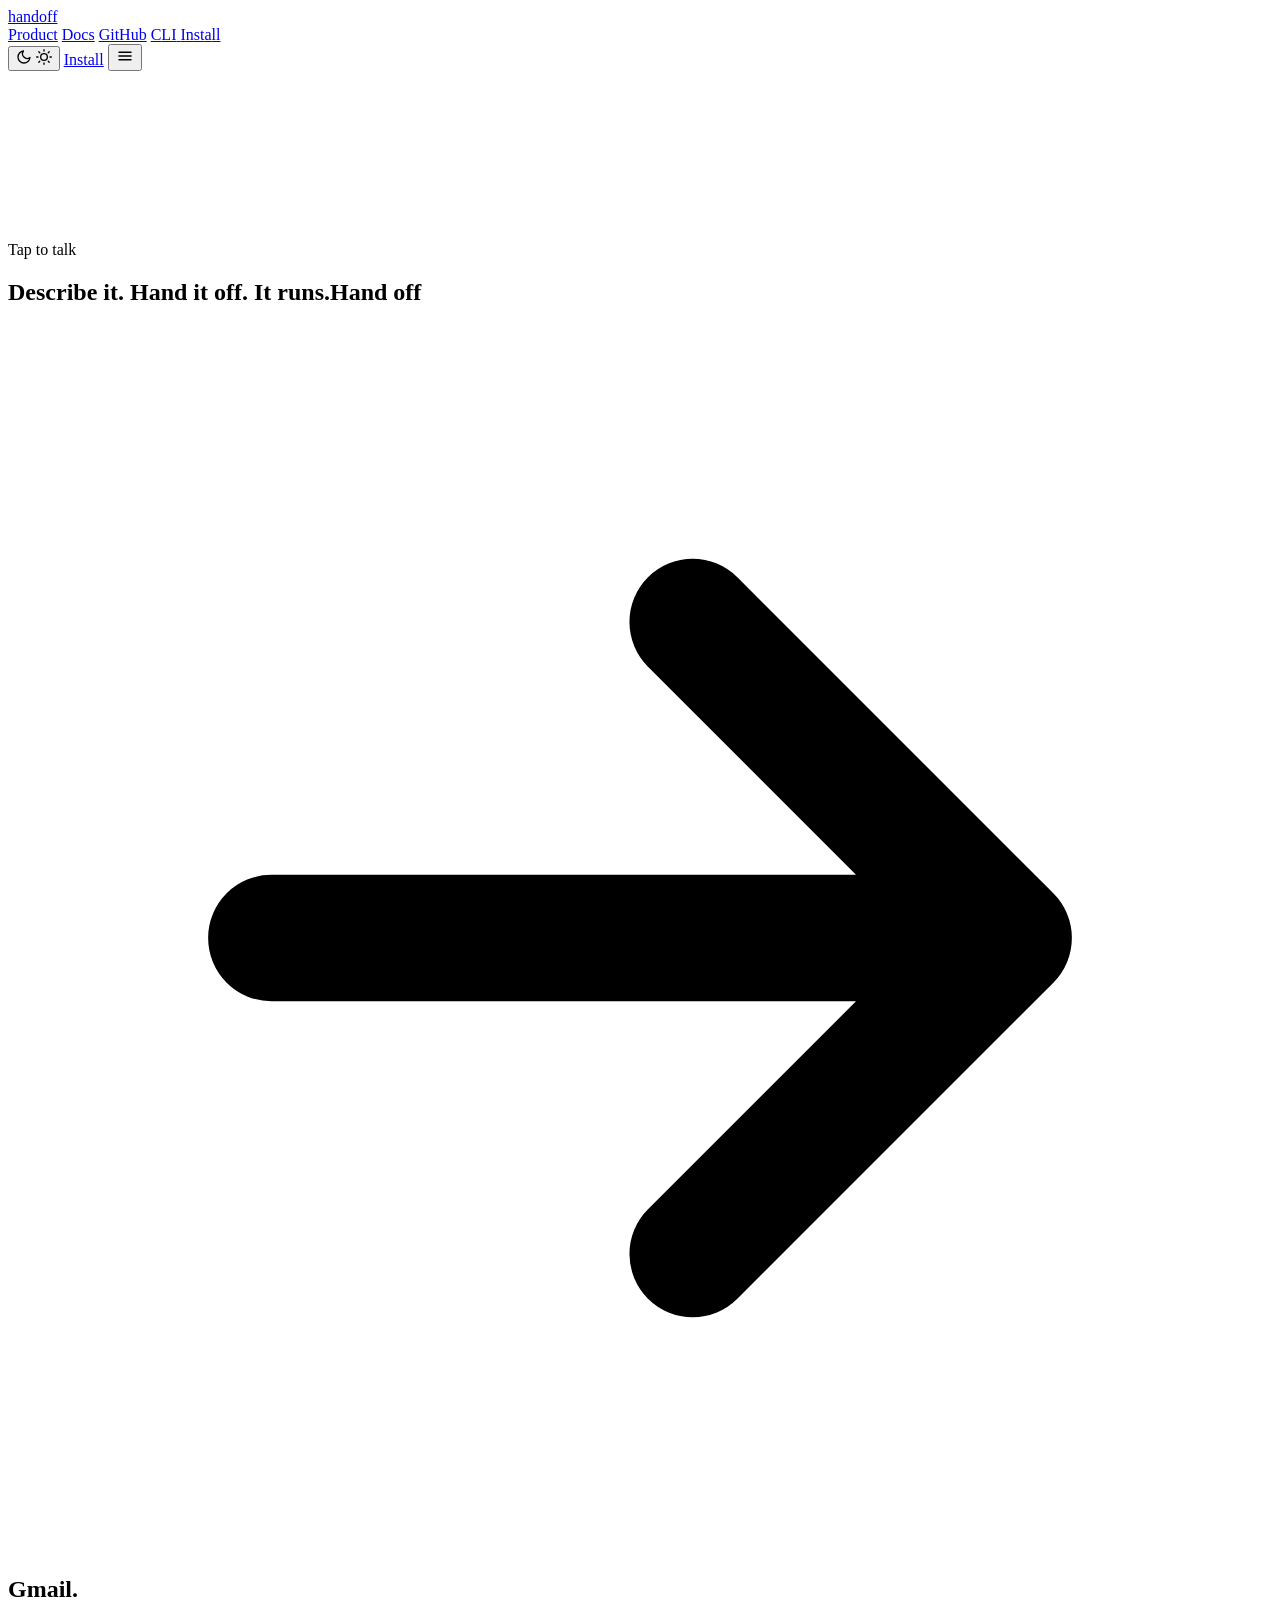
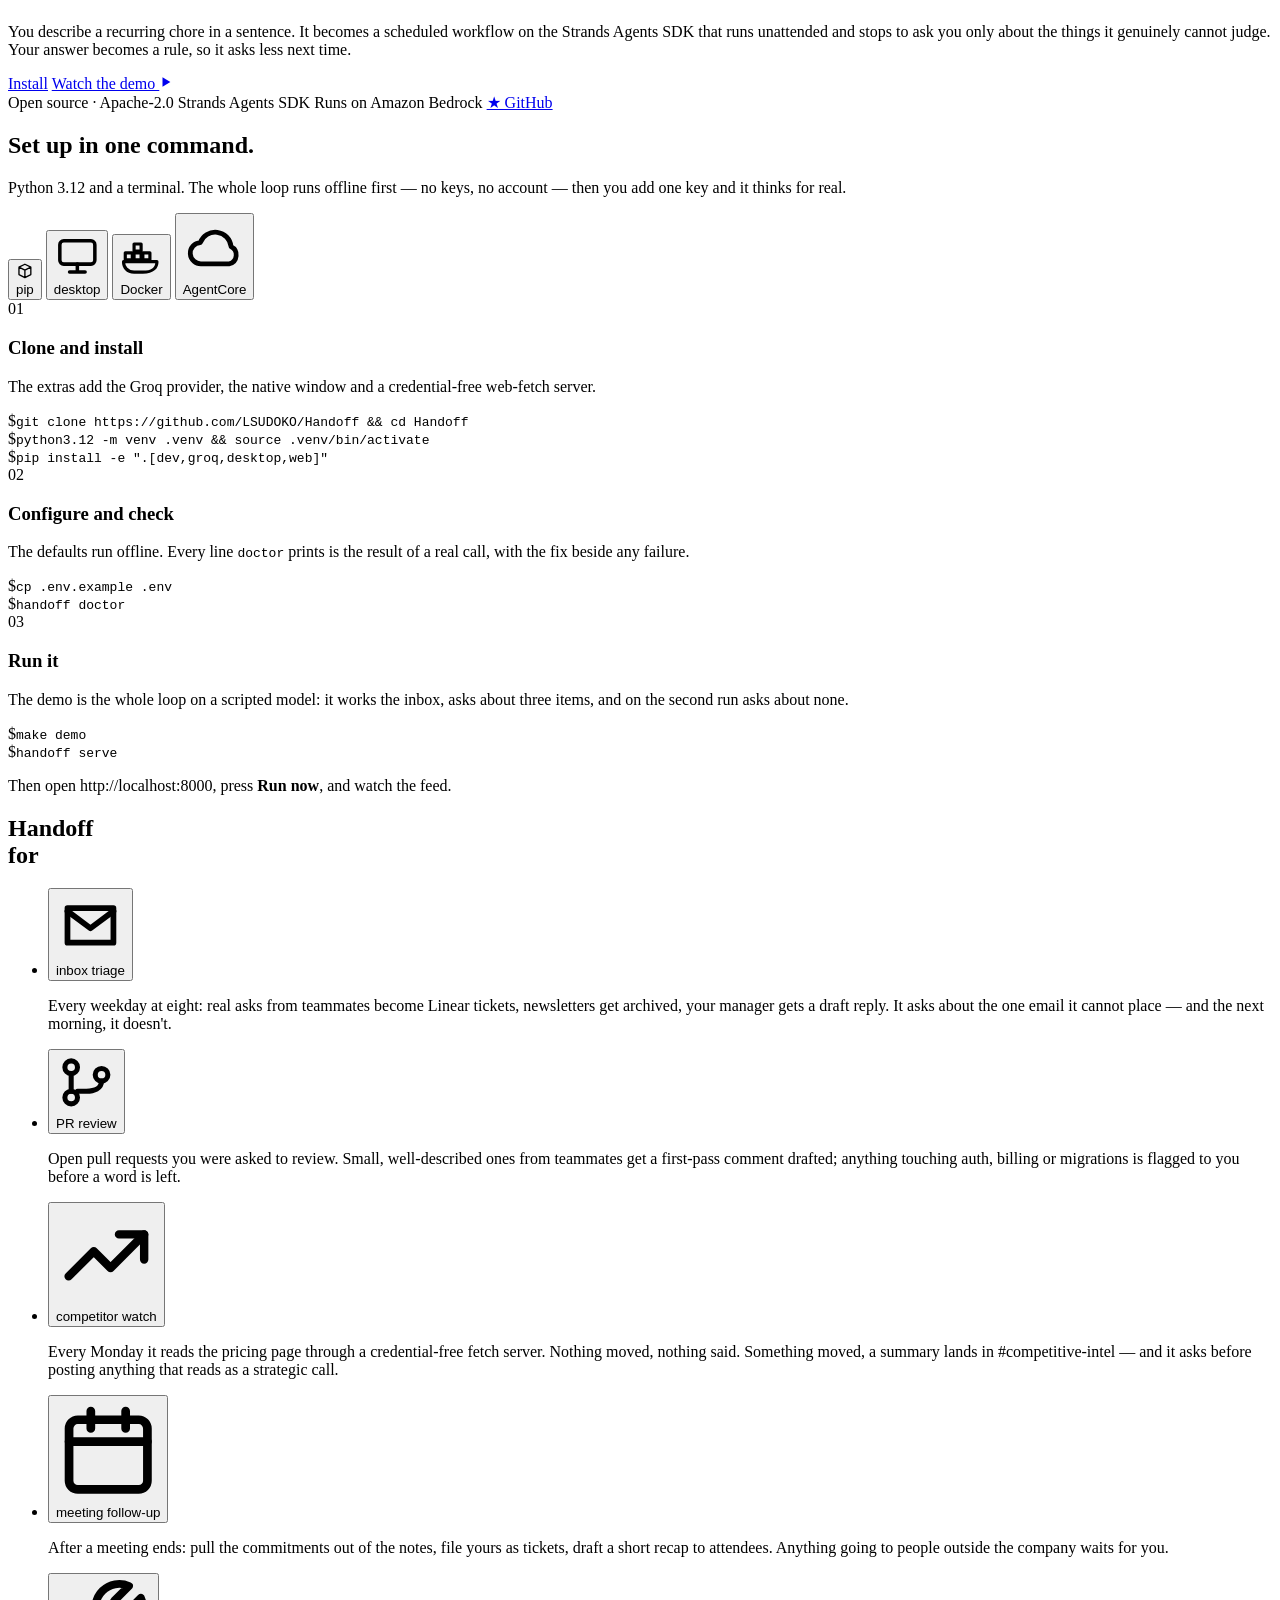
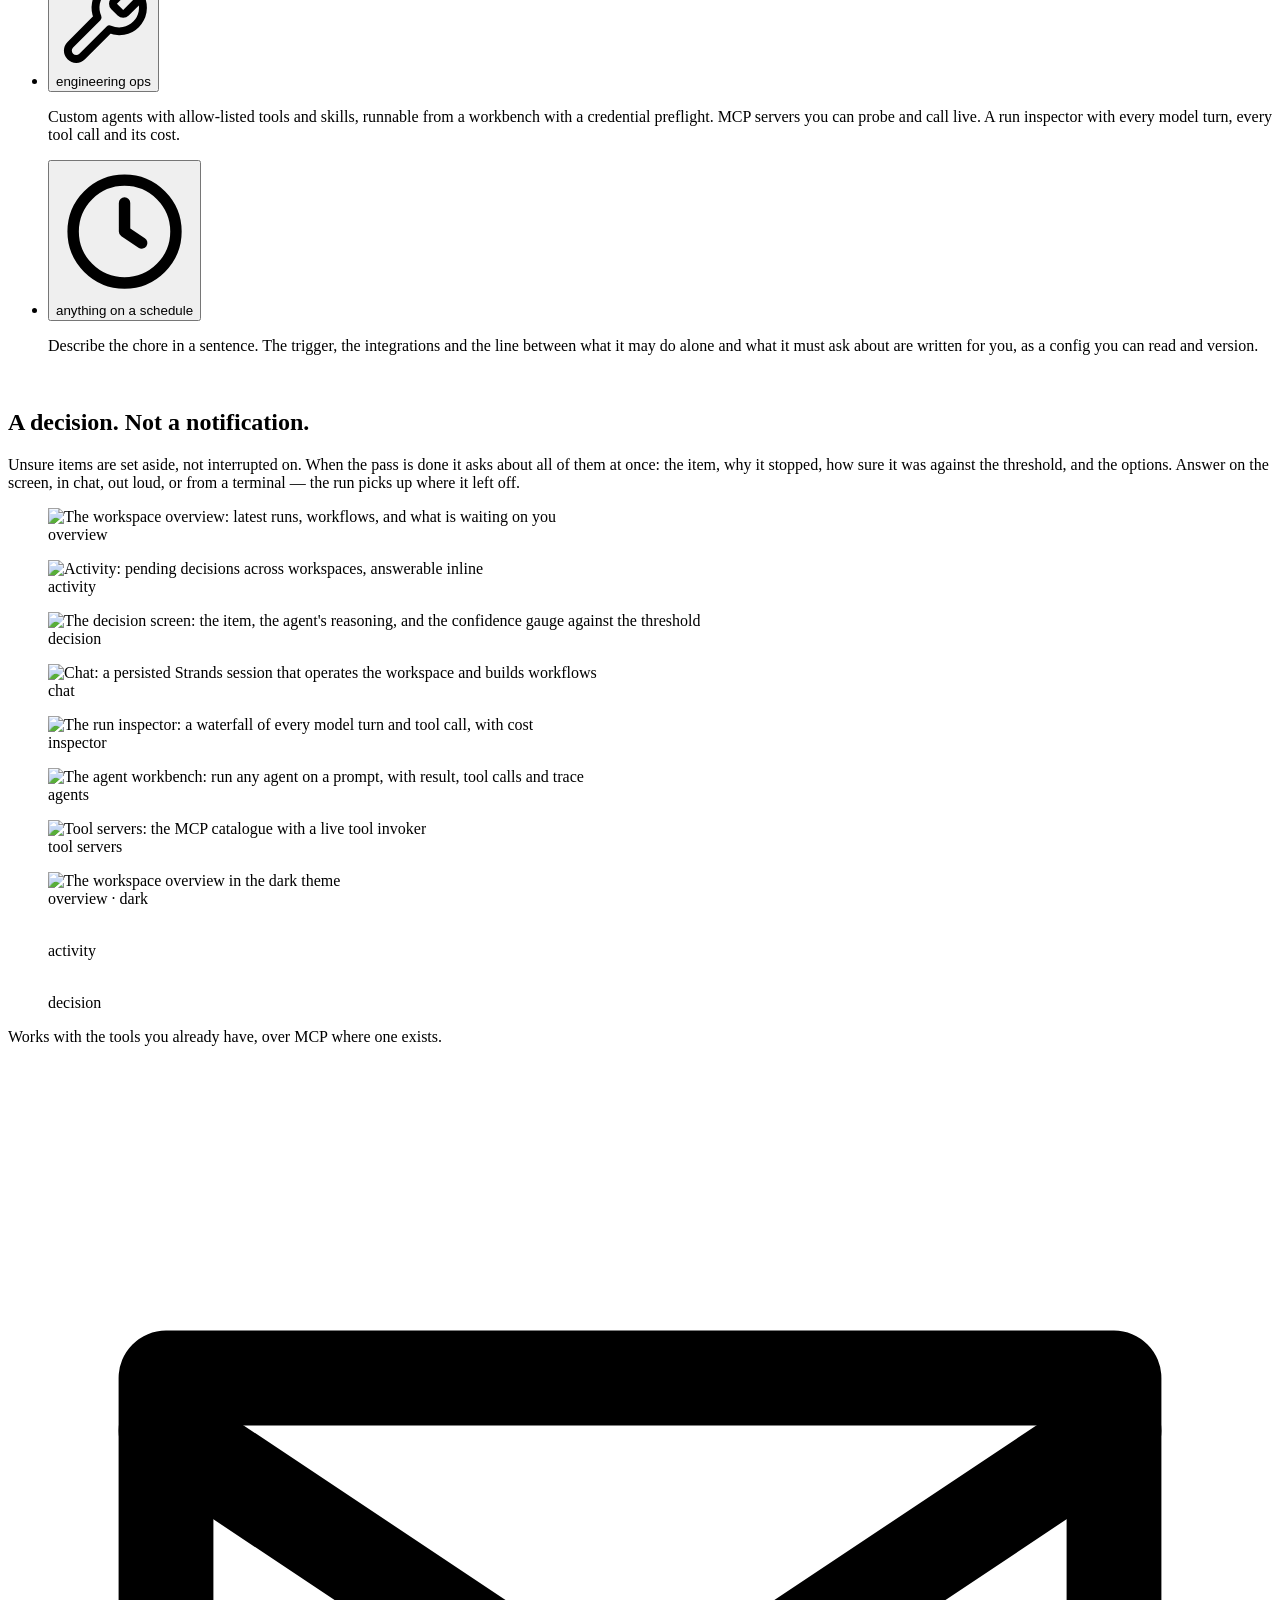
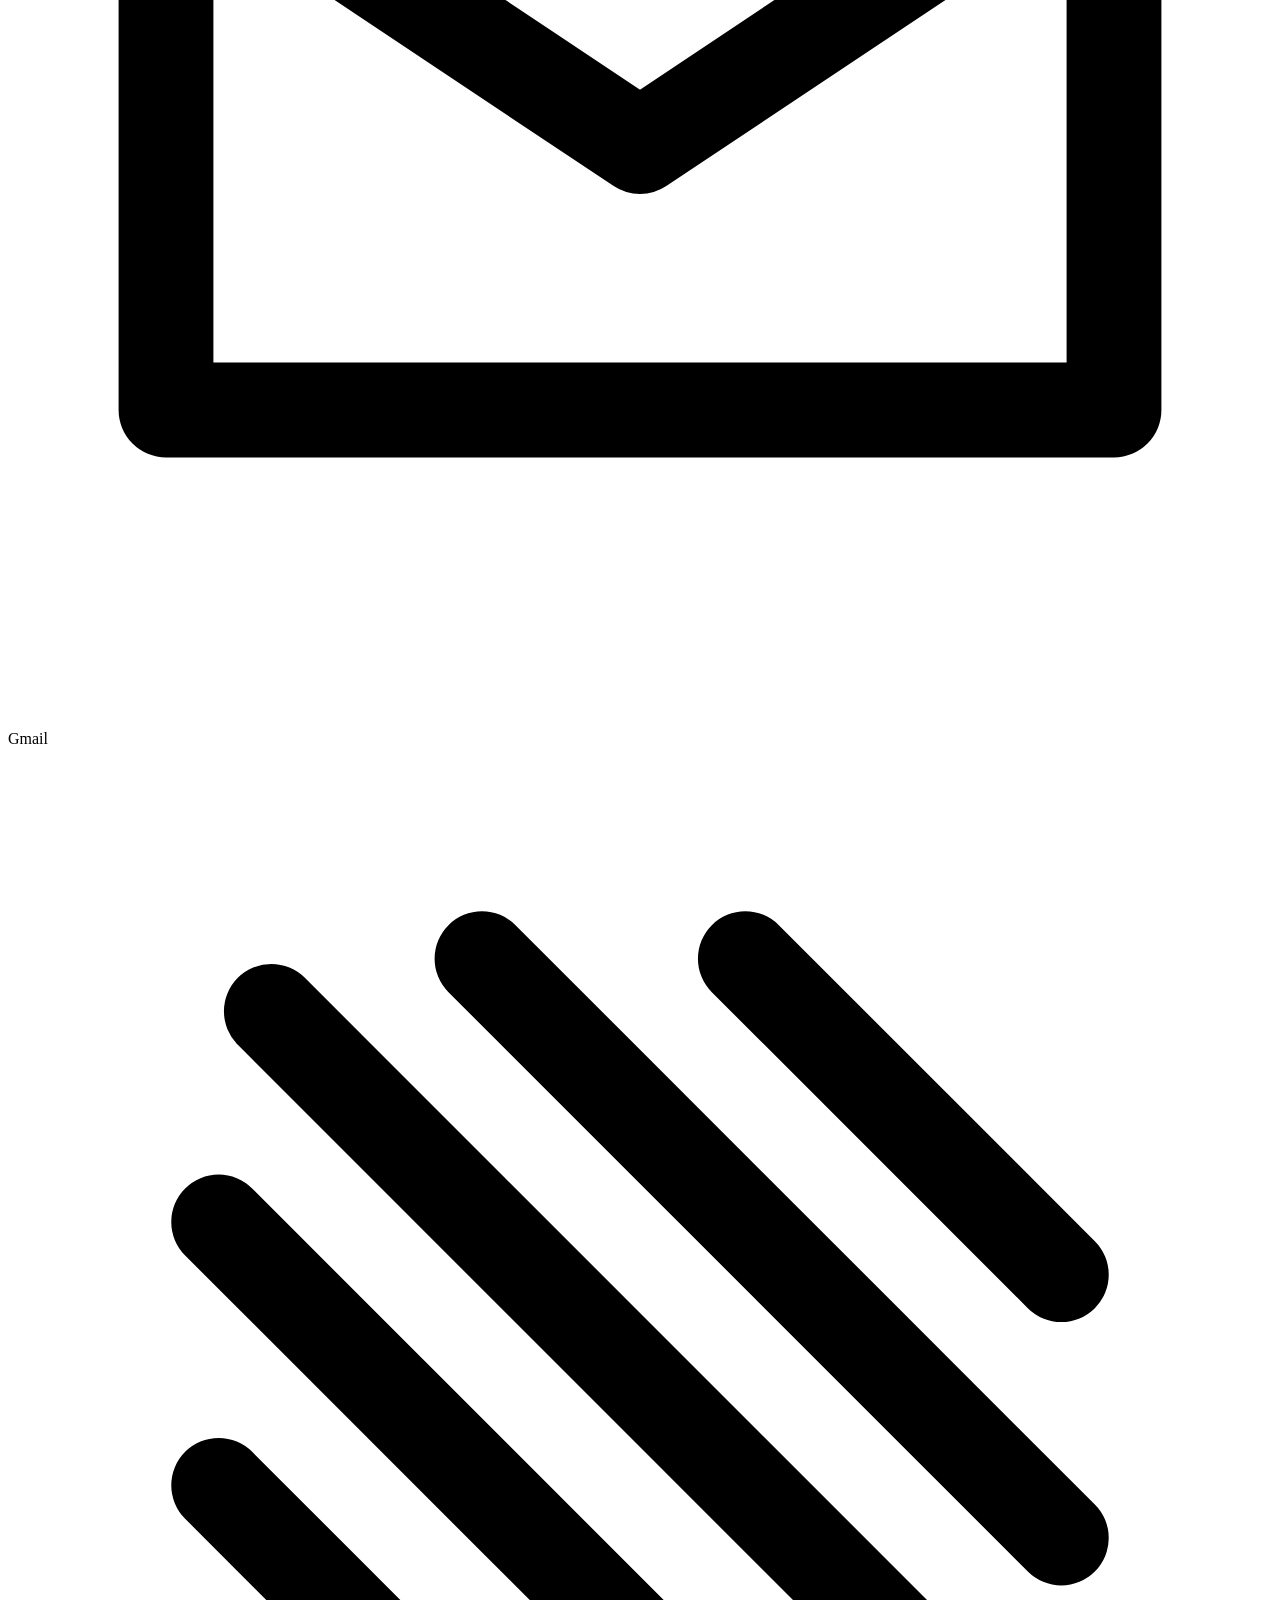
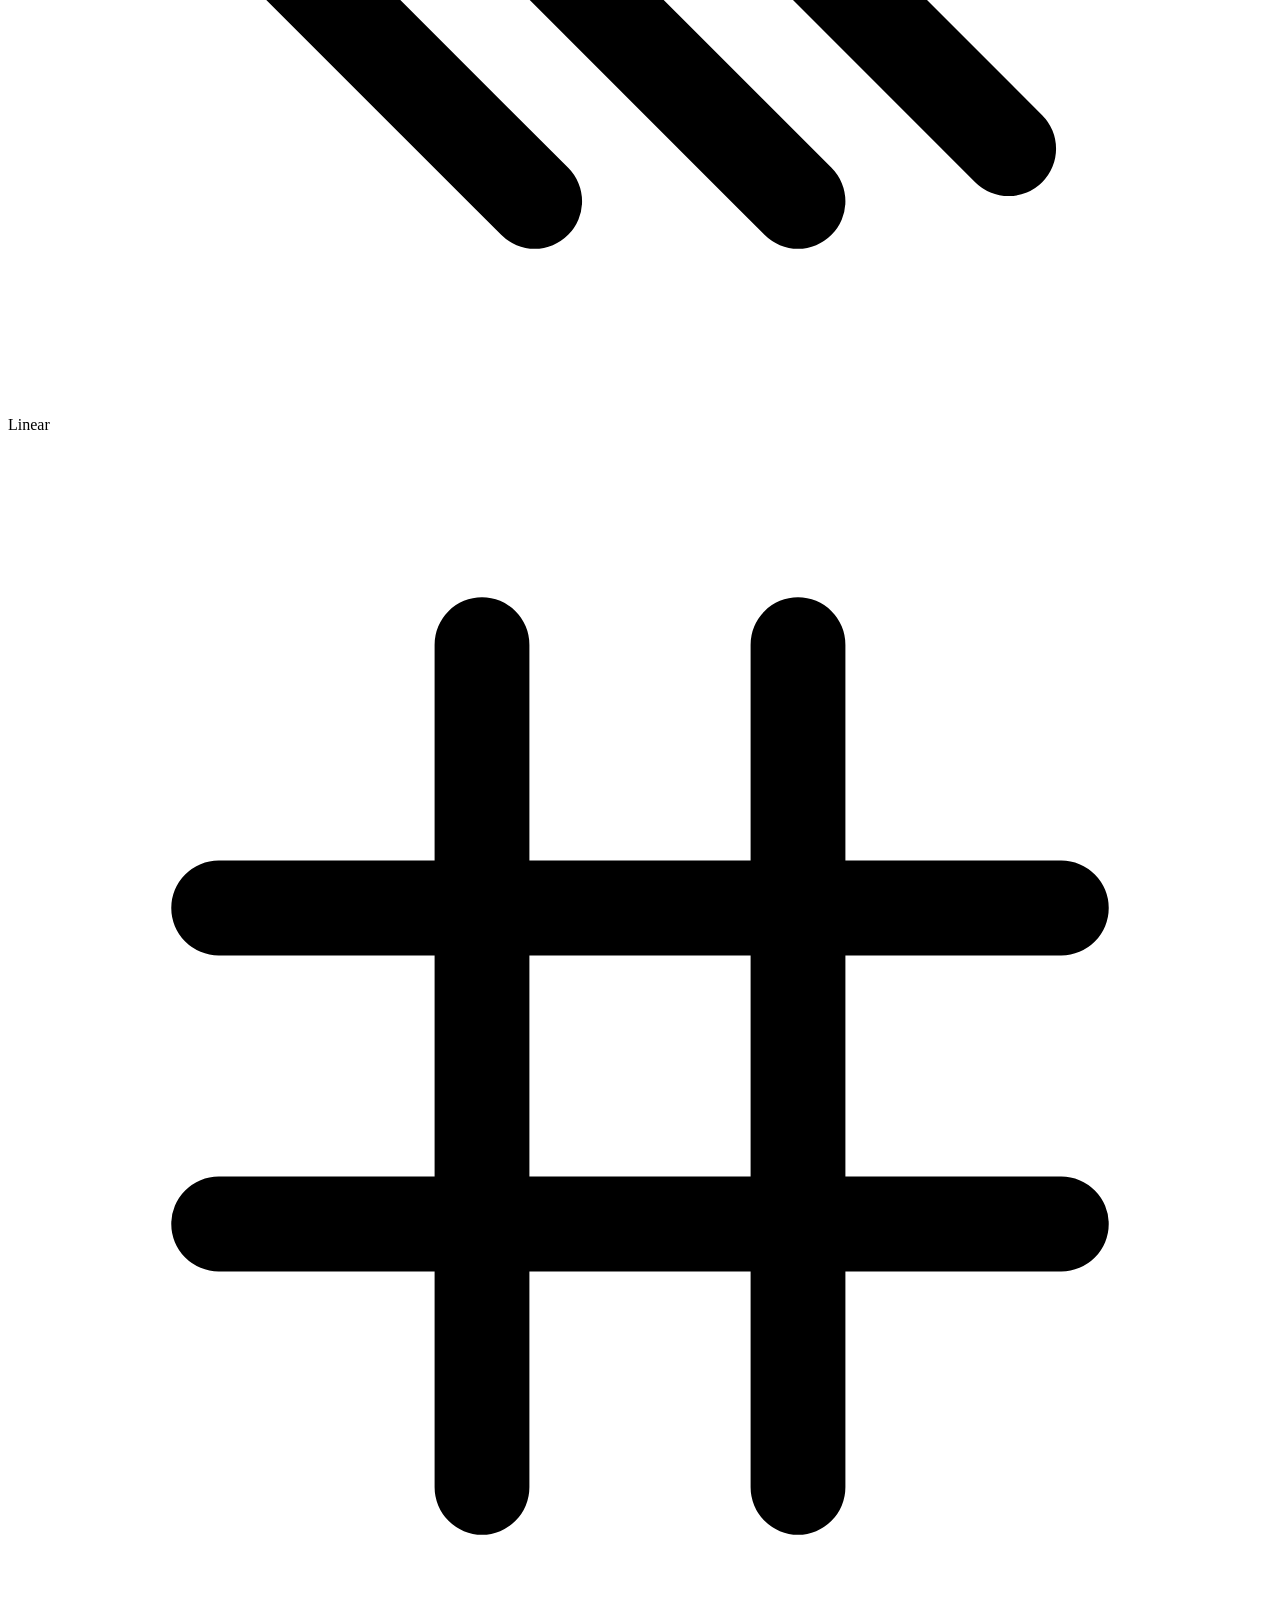
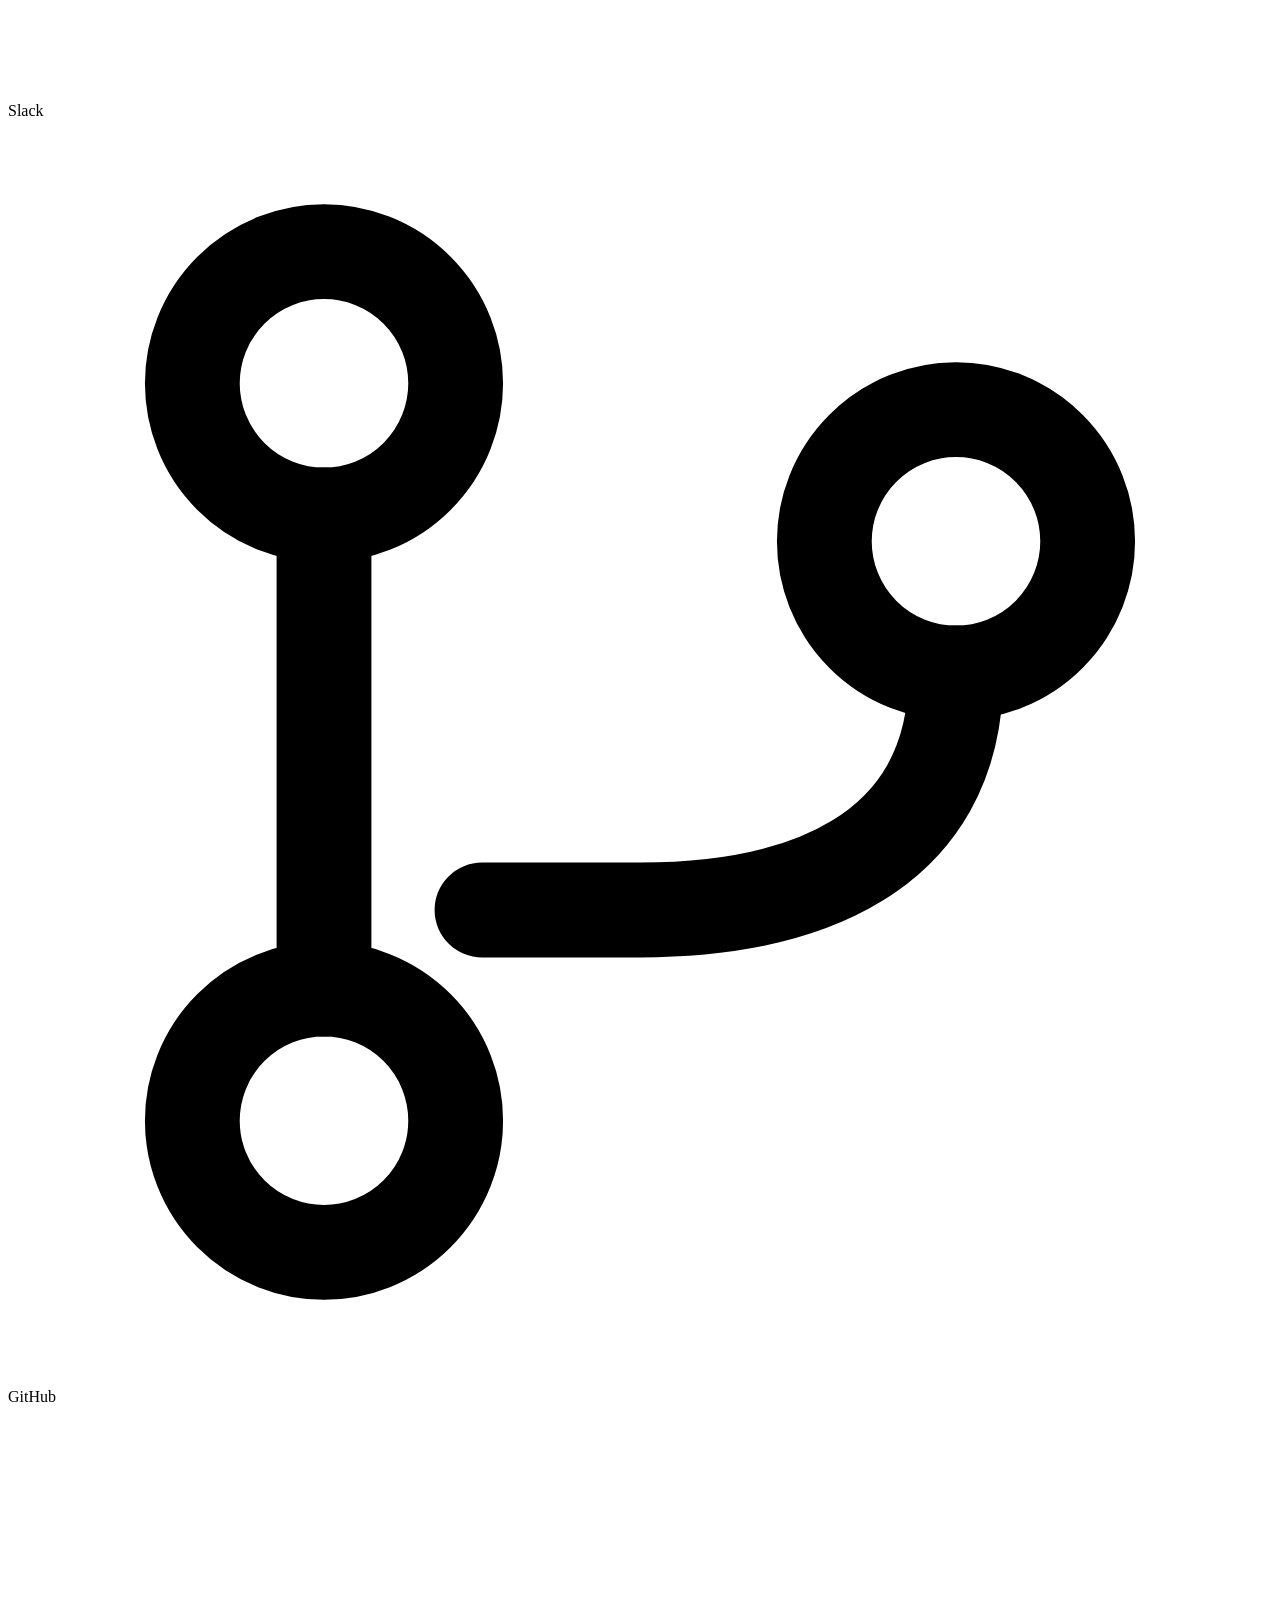
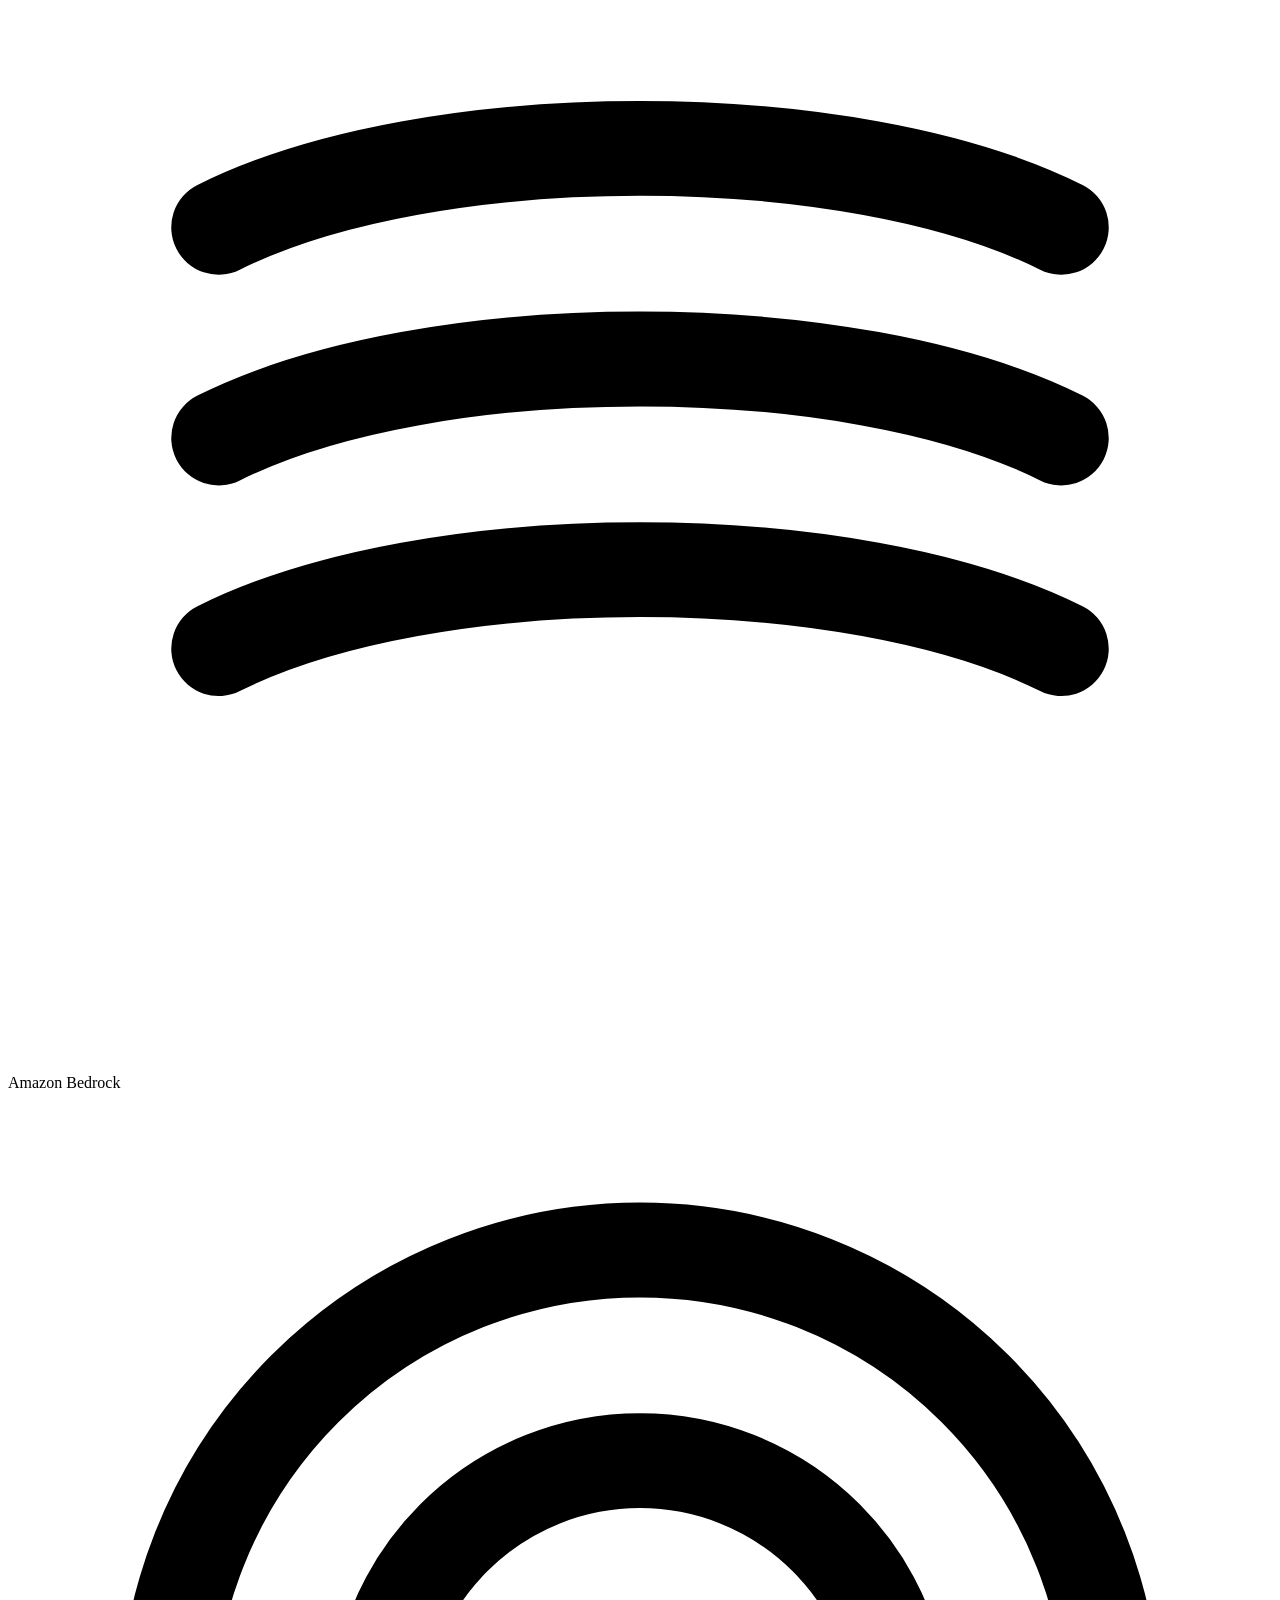
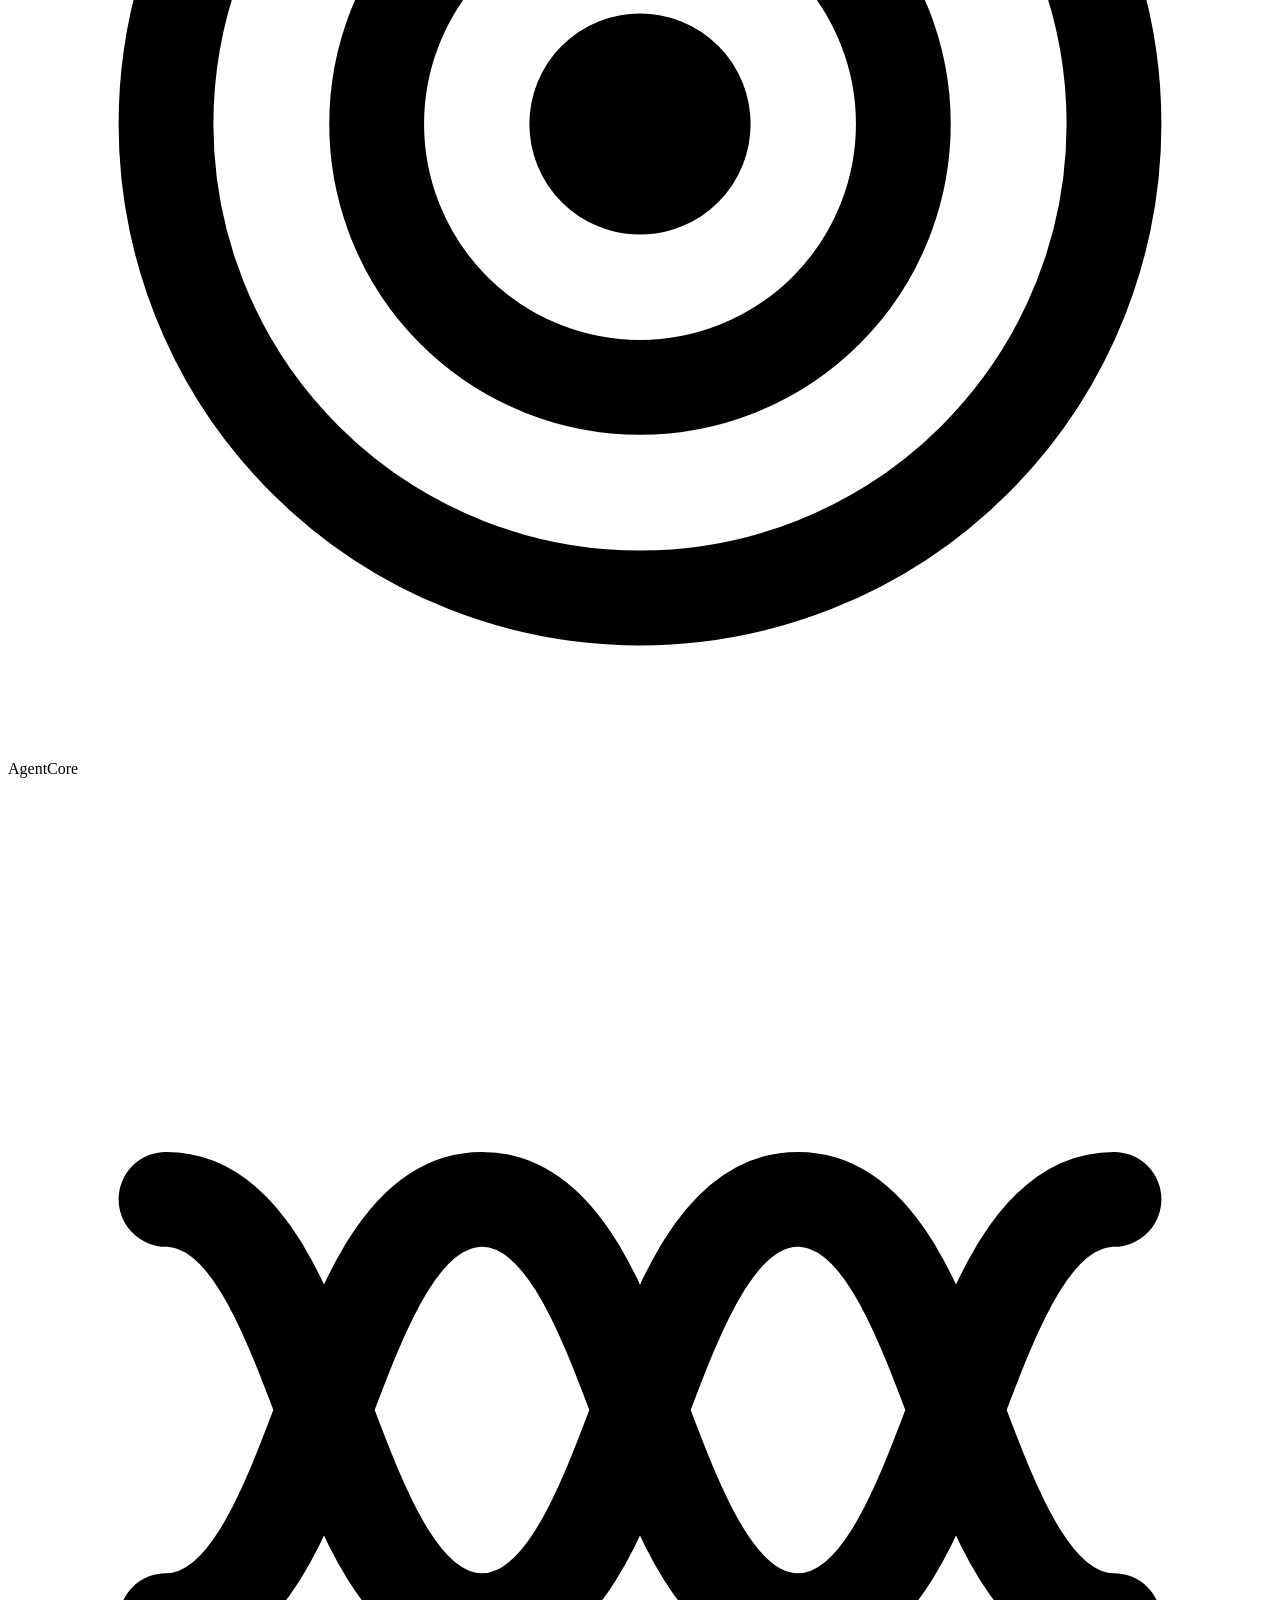
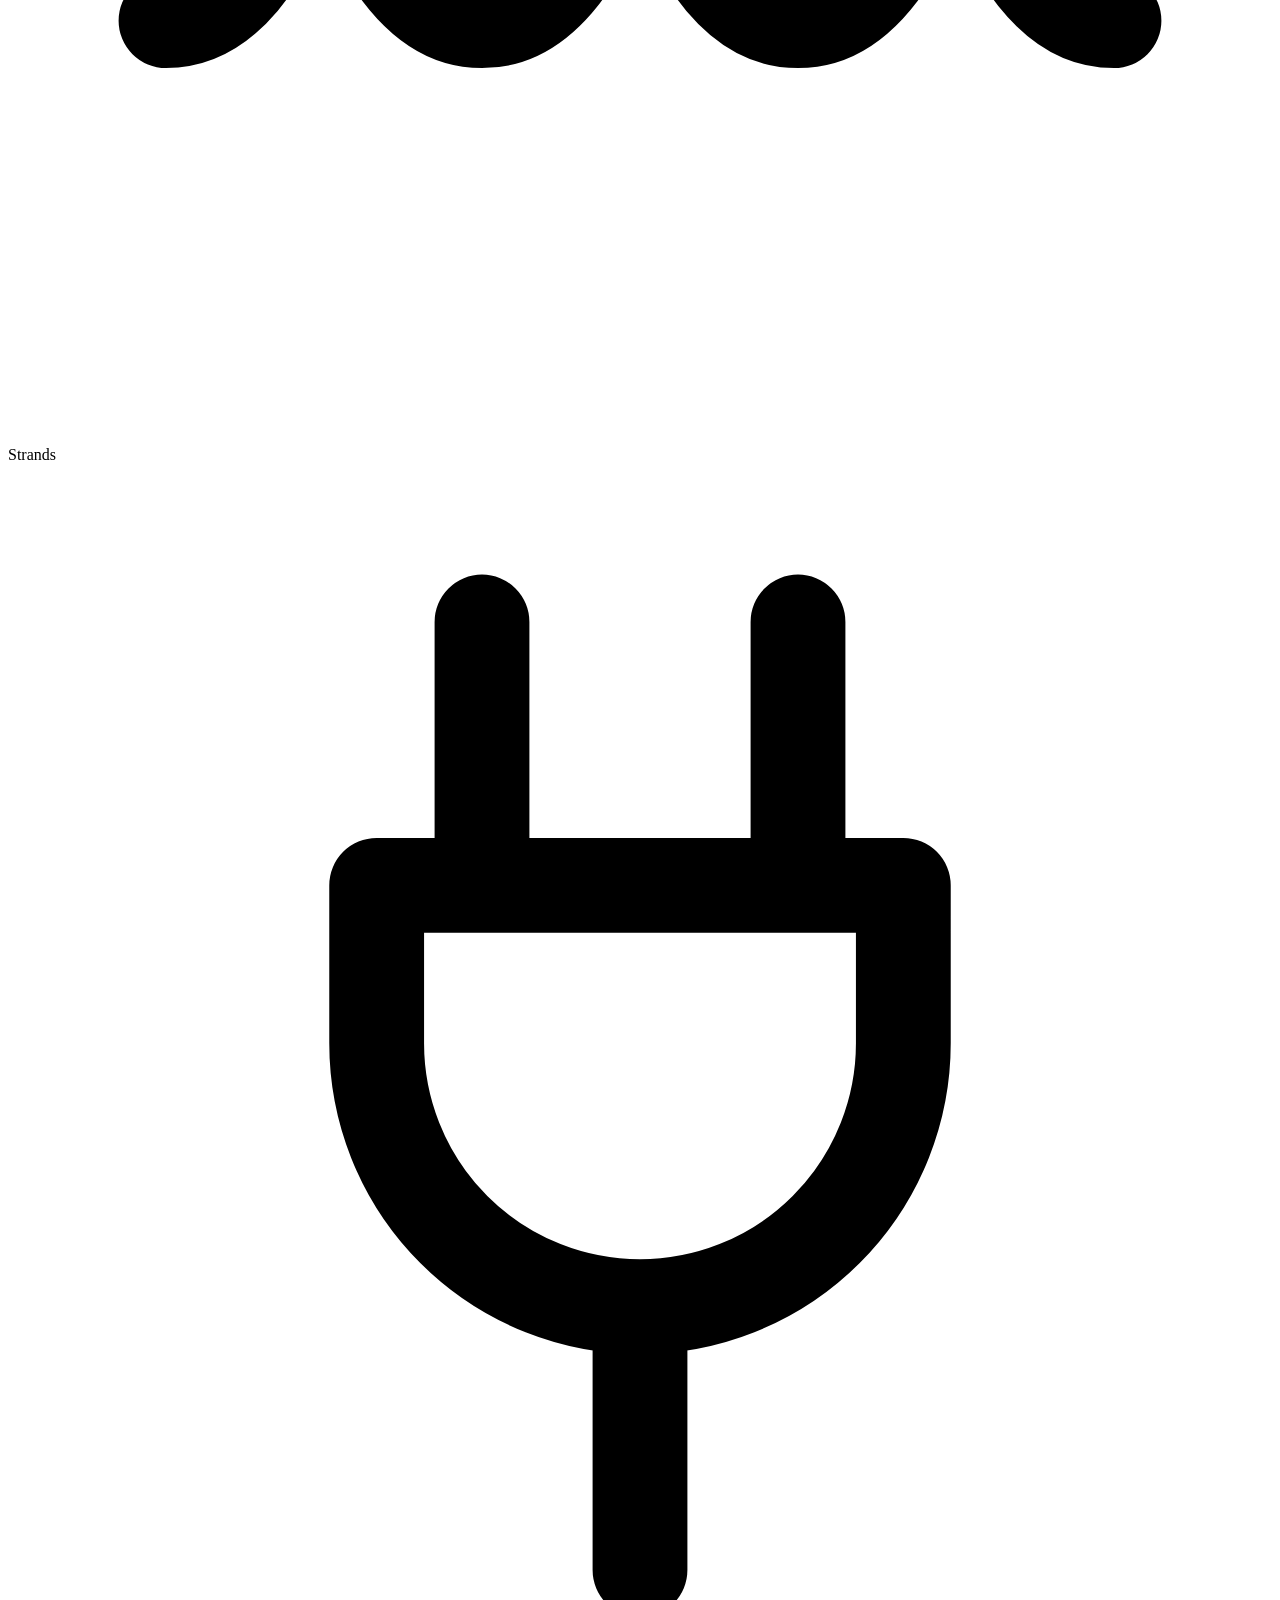
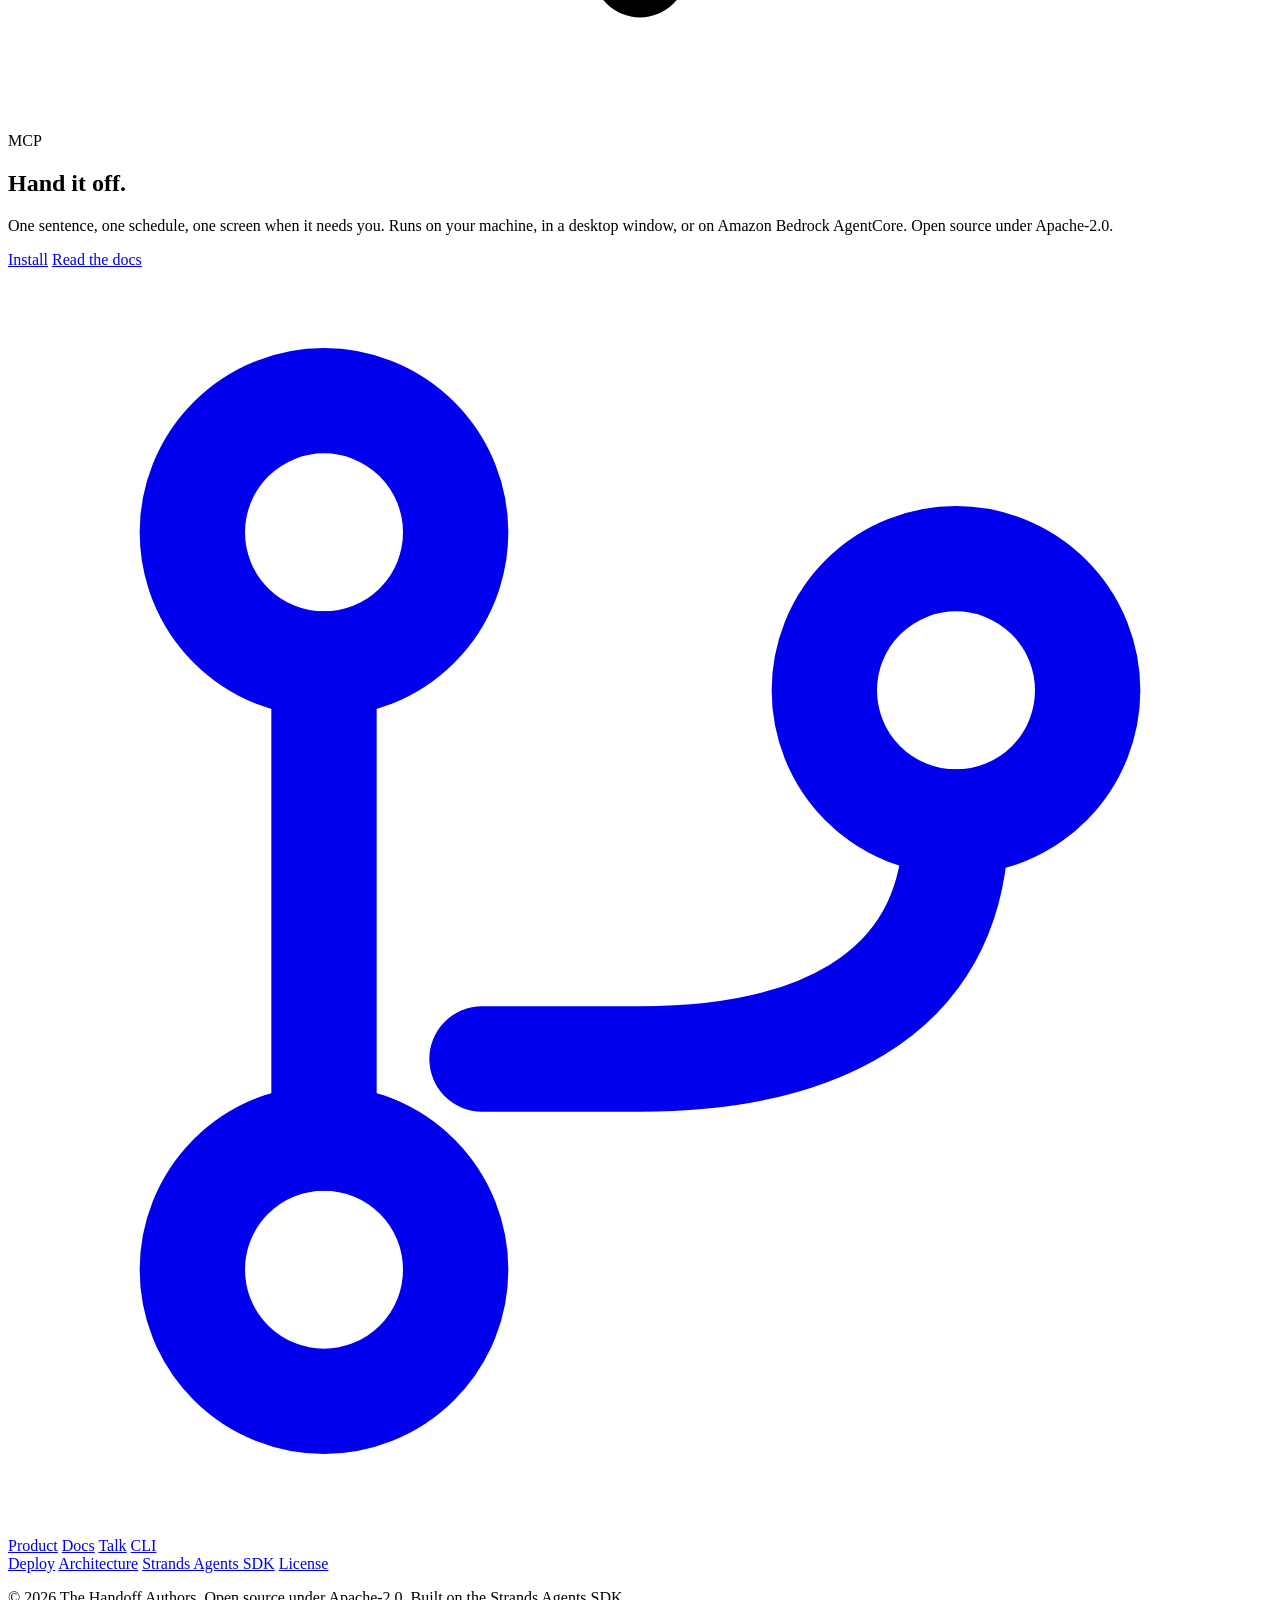
==== site/index.html @ 6b69c616 "Site and guides: a framework-free landing page in the kelbro design with the live orb, eight guides," ====
<!doctype html>
<html lang="en">
<head>
<meta charset="utf-8">
<meta name="viewport" content="width=device-width, initial-scale=1">
<title>Handoff — Describe it. Hand it off. It runs.</title>
<meta name="description" content="Describe a recurring chore in a sentence. Handoff turns it into a scheduled workflow on the Strands Agents SDK, runs it unattended, and stops to ask you only about the things it genuinely cannot judge.">
<meta property="og:title" content="Handoff — Describe it. Hand it off. It runs.">
<meta property="og:description" content="Autonomous workflows with a confidence-gated human decision loop. Talk to it, watch it work, answer once — it asks less next time. Open source, Apache-2.0.">
<meta property="og:type" content="website">
<meta property="og:image" content="/screens/overview.png">
<meta name="twitter:card" content="summary_large_image">
<link rel="icon" href="data:image/svg+xml,%3Csvg xmlns='http://www.w3.org/2000/svg' viewBox='0 0 28 28'%3E%3Crect width='28' height='28' rx='8' fill='%23e8dcc4'/%3E%3Crect x='9' y='9' width='10' height='10' rx='2' fill='%23433a2f' transform='rotate(45 14 14)'/%3E%3C/svg%3E">
<link rel="preconnect" href="https://fonts.googleapis.com">
<link rel="preconnect" href="https://fonts.gstatic.com" crossorigin>
<link rel="stylesheet" href="https://fonts.googleapis.com/css2?family=Instrument+Sans:wght@400;500;600;700&family=Comfortaa:wght@600;700&family=JetBrains+Mono:wght@400;500&display=swap">
<link rel="stylesheet" href="/assets/site.css">
<script>(function(){try{var t=localStorage.getItem("handoff-theme");if(t==="dark"||t==="light"){document.documentElement.dataset.theme=t;}}catch(e){}})();</script>
</head>
<body>
<div class="page-sheet">
<!-- nav:start -->
<nav class="site-nav" aria-label="Site">
  <div class="wrap nav-row">
    <a class="brand" href="/" aria-label="Handoff home">
      <span class="brand-mark" aria-hidden="true"><span></span></span>
      <span class="wordmark">handoff</span>
    </a>
    <div class="nav-tabs">
      <a href="/#product" data-tab="product">Product</a>
      <a href="/docs/getting-started" data-tab="docs">Docs</a>
      <a href="https://github.com/LSUDOKO/Handoff" target="_blank" rel="noopener noreferrer">GitHub</a>
      <a class="nav-pill-link" href="/#setup" aria-label="Install Handoff">
        <span class="nav-pill" aria-hidden="true">
          <span class="nav-legends">
            <span class="nav-label" data-legend="a"><span style="transition-delay:0ms">C</span><span style="transition-delay:35ms">L</span><span style="transition-delay:70ms">I</span></span>
            <span class="nav-label" data-legend="b"><span style="transition-delay:0ms">I</span><span style="transition-delay:35ms">n</span><span style="transition-delay:70ms">s</span><span style="transition-delay:105ms">t</span><span style="transition-delay:140ms">a</span><span style="transition-delay:175ms">l</span><span style="transition-delay:210ms">l</span></span>
          </span>
        </span>
      </a>
    </div>
    <div class="nav-actions">
      <button class="icon-btn theme-toggle" type="button" aria-label="Switch theme">
        <span class="theme-icon theme-icon-moon" aria-hidden="true"><svg width="16" height="16" viewBox="0 0 24 24" fill="none" stroke="currentColor" stroke-width="2" stroke-linecap="round" stroke-linejoin="round"><path d="M21 12.79A9 9 0 1 1 11.21 3 7 7 0 0 0 21 12.79z"/></svg></span>
        <span class="theme-icon theme-icon-sun" aria-hidden="true"><svg width="16" height="16" viewBox="0 0 24 24" fill="none" stroke="currentColor" stroke-width="2" stroke-linecap="round" stroke-linejoin="round"><circle cx="12" cy="12" r="5"/><path d="M12 1v2M12 21v2M4.22 4.22l1.42 1.42M18.36 18.36l1.42 1.42M1 12h2M21 12h2M4.22 19.78l1.42-1.42M18.36 5.64l1.42-1.42"/></svg></span>
      </button>
      <a class="btn btn-accent nav-cta" href="/#setup">Install</a>
      <button class="icon-btn nav-menu" type="button" aria-label="Menu" aria-expanded="false" aria-controls="nav-drawer">
        <svg width="18" height="18" viewBox="0 0 24 24" fill="none" stroke="currentColor" stroke-width="2" stroke-linecap="round"><path d="M4 7h16M4 12h16M4 17h16"/></svg>
      </button>
    </div>
  </div>
  <div class="nav-drawer" id="nav-drawer" hidden>
    <a href="/#product">Product</a>
    <a href="/docs/getting-started">Docs</a>
    <a href="/#setup">Install</a>
    <a href="https://github.com/LSUDOKO/Handoff" target="_blank" rel="noopener noreferrer">GitHub</a>
  </div>
</nav>
<!-- nav:end -->

<main>
  <!-- ━━ Hero ━━━━━━━━━━━━━━━━━━━━━━━━━━━━━━━━━━━━━━━━━━━━━━━━━━━━━━━━━━━━━━ -->
  <section class="hero" id="product">
    <div class="drift" aria-hidden="true"></div>

    <div class="hero-orb fade-up" aria-label="The Handoff orb, cycling through its states">
      <canvas id="orb" role="img" aria-label="An orb that changes colour as Handoff listens, thinks, speaks and acts"></canvas>
      <div class="orb-fallback" hidden></div>
    </div>
    <p class="orb-caption fade-up d1" id="orb-caption" aria-live="polite">Tap to talk</p>

    <h1 class="hero-title fade-up d1">Describe it. Hand it off. It runs.<span class="hero-line2">Hand off <span class="hero-mark" aria-hidden="true"><svg viewBox="0 0 24 24" fill="none" stroke="currentColor" stroke-width="2.4" stroke-linecap="round" stroke-linejoin="round"><path d="M5 12h14M13 6l6 6-6 6"/></svg></span><span class="hero-roll" id="hero-roll">Gmail.</span></span></h1>

    <p class="hero-sub fade-up d2">You describe a recurring chore in a sentence. It becomes a scheduled workflow on the Strands Agents SDK that runs unattended and stops to ask you only about the things it genuinely cannot judge. Your answer becomes a rule, so it asks less next time.</p>

    <div class="hero-ctas fade-up d3">
      <a class="btn btn-accent btn-lg" href="#setup">Install</a>
      <a class="btn btn-glass btn-lg" id="watch-demo" data-video="" href="#" target="_blank" rel="noopener noreferrer">Watch the demo
        <svg width="14" height="14" viewBox="0 0 16 16" fill="currentColor" aria-hidden="true"><path d="M4 2.5v11l9-5.5z"/></svg>
      </a>
    </div>

    <div class="hero-pills fade-up d4">
      <span class="pill"><span class="dot" aria-hidden="true"></span>Open source · Apache-2.0</span>
      <span class="pill">Strands Agents SDK</span>
      <span class="pill">Runs on Amazon Bedrock</span>
      <a href="https://github.com/LSUDOKO/Handoff" target="_blank" rel="noopener noreferrer"><span class="pill">★ GitHub</span></a>
    </div>
  </section>

  <!-- ━━ Set up in one command ━━━━━━━━━━━━━━━━━━━━━━━━━━━━━━━━━━━━━━━━━━━━ -->
  <section class="setup" id="setup">
    <div class="wrap">
      <div class="center reveal">
        <h2 class="section-title">Set up in <span class="accent">one command.</span></h2>
        <p class="section-lede">Python 3.12 and a terminal. The whole loop runs offline first — no keys, no account — then you add one key and it thinks for real.</p>
      </div>
      <div class="panel setup-card reveal">
        <div class="setup-tabs" role="tablist" aria-label="How to install">
          <button role="tab" data-tab="pip" aria-selected="true"><svg viewBox="0 0 24 24" fill="none" stroke="currentColor" stroke-width="1.8" stroke-linecap="round" stroke-linejoin="round" aria-hidden="true"><path d="M12 3 4 7v10l8 4 8-4V7l-8-4zM4 7l8 4 8-4M12 11v10"/></svg>pip</button>
          <button role="tab" data-tab="desktop" aria-selected="false"><svg viewBox="0 0 24 24" fill="none" stroke="currentColor" stroke-width="1.8" stroke-linecap="round" stroke-linejoin="round" aria-hidden="true"><rect x="3" y="4" width="18" height="12" rx="2"/><path d="M8 20h8M12 16v4"/></svg>desktop</button>
          <button role="tab" data-tab="docker" aria-selected="false"><svg viewBox="0 0 24 24" fill="none" stroke="currentColor" stroke-width="1.8" stroke-linecap="round" stroke-linejoin="round" aria-hidden="true"><rect x="3" y="9" width="4" height="4"/><rect x="8" y="9" width="4" height="4"/><rect x="13" y="9" width="4" height="4"/><rect x="8" y="4" width="4" height="4"/><path d="M2 14h19c0 3-2 6-8 6H8c-4 0-6-3-6-6z"/></svg>Docker</button>
          <button role="tab" data-tab="agentcore" aria-selected="false"><svg viewBox="0 0 24 24" fill="none" stroke="currentColor" stroke-width="1.8" stroke-linecap="round" stroke-linejoin="round" aria-hidden="true"><path d="M7 18a4 4 0 0 1-.5-8 6 6 0 0 1 11.6 1.5A3.5 3.5 0 0 1 17.5 18H7z"/></svg>AgentCore</button>
        </div>

        <div class="setup-pane" data-pane="pip">
          <div class="setup-row">
            <div class="head"><span class="num">01</span><div><h3>Clone and install</h3><p>The extras add the Groq provider, the native window and a credential-free web-fetch server.</p></div></div>
            <div class="body">
              <div class="cmd"><span class="prompt">$</span><code>git clone https://github.com/LSUDOKO/Handoff &amp;&amp; cd Handoff</code></div>
              <div class="cmd"><span class="prompt">$</span><code>python3.12 -m venv .venv &amp;&amp; source .venv/bin/activate</code></div>
              <div class="cmd"><span class="prompt">$</span><code>pip install -e ".[dev,groq,desktop,web]"</code></div>
            </div>
          </div>
          <div class="setup-row">
            <div class="head"><span class="num">02</span><div><h3>Configure and check</h3><p>The defaults run offline. Every line <code>doctor</code> prints is the result of a real call, with the fix beside any failure.</p></div></div>
            <div class="body">
              <div class="cmd"><span class="prompt">$</span><code>cp .env.example .env</code></div>
              <div class="cmd"><span class="prompt">$</span><code>handoff doctor</code></div>
            </div>
          </div>
          <div class="setup-row">
            <div class="head"><span class="num">03</span><div><h3>Run it</h3><p>The demo is the whole loop on a scripted model: it works the inbox, asks about three items, and on the second run asks about none.</p></div></div>
            <div class="body">
              <div class="cmd"><span class="prompt">$</span><code>make demo</code></div>
              <div class="cmd"><span class="prompt">$</span><code>handoff serve</code></div>
              <p>Then open <span class="mono">http://localhost:8000</span>, press <strong>Run now</strong>, and watch the feed.</p>
            </div>
          </div>
        </div>

        <div class="setup-pane" data-pane="desktop" hidden>
          <div class="setup-row">
            <div class="head"><span class="num">01</span><div><h3>Install with the desktop extra</h3><p>One Python environment, no Electron, no bundler.</p></div></div>
            <div class="body"><div class="cmd"><span class="prompt">$</span><code>pip install -e ".[groq,desktop,web]"</code></div></div>
          </div>
          <div class="setup-row">
            <div class="head"><span class="num">02</span><div><h3>Open the window</h3><p>WebKitGTK on Linux, WebKit on macOS, WebView2 on Windows. It remembers its size and its page, and opens on Talk once onboarding is done.</p></div></div>
            <div class="body"><div class="cmd"><span class="prompt">$</span><code>handoff desktop</code></div></div>
          </div>
          <div class="setup-row">
            <div class="head"><span class="num">03</span><div><h3>Talk to it</h3><p><span class="mono">Ctrl+Space</span> starts listening from any page. The voice extra records natively when the webview refuses the microphone.</p></div></div>
            <div class="body"><div class="cmd"><span class="prompt">$</span><code>pip install -e ".[voice]"</code></div></div>
          </div>
        </div>

        <div class="setup-pane" data-pane="docker" hidden>
          <div class="setup-row">
            <div class="head"><span class="num">01</span><div><h3>Build the image AgentCore runs</h3><p>AgentCore Runtime requires <span class="mono">linux/arm64</span>. On an x86 machine, install QEMU once.</p></div></div>
            <div class="body">
              <div class="cmd"><span class="prompt">$</span><code>docker run --privileged --rm tonistiigi/binfmt --install arm64</code></div>
              <div class="cmd"><span class="prompt">$</span><code>make docker</code></div>
            </div>
          </div>
          <div class="setup-row">
            <div class="head"><span class="num">02</span><div><h3>Run it locally</h3><p>The container is the AgentCore Runtime entrypoint. It serves invocations on port 8080 and keeps its state in the container unless <span class="mono">USE_DYNAMODB</span> is on.</p></div></div>
            <div class="body"><div class="cmd"><span class="prompt">$</span><code>docker run --rm -p 8080:8080 --env-file .env handoff:latest</code></div></div>
          </div>
          <div class="setup-row">
            <div class="head"><span class="num">03</span><div><h3>Or push it</h3><p>Builds, pushes to ECR and launches the runtime through the control-plane API, then smoke-tests it.</p></div></div>
            <div class="body"><div class="cmd"><span class="prompt">$</span><code>python infra/deploy_agentcore.py</code></div></div>
          </div>
        </div>

        <div class="setup-pane" data-pane="agentcore" hidden>
          <div class="setup-row">
            <div class="head"><span class="num">01</span><div><h3>Preflight</h3><p>Names everything that is missing and stops. Set <span class="mono">USE_DYNAMODB=true</span> and <span class="mono">USE_AGENTCORE_MEMORY=true</span> in <span class="mono">.env</span> first — the runtime reads them at launch.</p></div></div>
            <div class="body">
              <div class="cmd"><span class="prompt">$</span><code>pip install -e ".[bedrock,agentcore]"</code></div>
              <div class="cmd"><span class="prompt">$</span><code>python infra/deploy_agentcore.py --check</code></div>
            </div>
          </div>
          <div class="setup-row">
            <div class="head"><span class="num">02</span><div><h3>Storage, memory, runtime</h3><p>One DynamoDB table partitioned by collection; an AgentCore Memory store for learned rules; the runtime itself, waited on until READY.</p></div></div>
            <div class="body">
              <div class="cmd"><span class="prompt">$</span><code>python infra/dynamodb_setup.py</code></div>
              <div class="cmd"><span class="prompt">$</span><code>python infra/memory_setup.py</code></div>
              <div class="cmd"><span class="prompt">$</span><code>python infra/deploy_agentcore.py</code></div>
            </div>
          </div>
          <div class="setup-row">
            <div class="head"><span class="num">03</span><div><h3>Cron in the cloud</h3><p>EventBridge Scheduler cannot target AgentCore directly, so a twelve-line Lambda forwards each tick. One schedule per active cron workflow.</p></div></div>
            <div class="body">
              <div class="cmd"><span class="prompt">$</span><code>python infra/iam_setup.py</code></div>
              <div class="cmd"><span class="prompt">$</span><code>python infra/lambda_setup.py --runtime-arn &lt;runtime-arn&gt;</code></div>
              <div class="cmd"><span class="prompt">$</span><code>python infra/eventbridge_setup.py --target-arn &lt;lambda-arn&gt; --role-arn &lt;role-arn&gt;</code></div>
            </div>
          </div>
        </div>
      </div>
    </div>
  </section>

  <!-- ━━ Handoff for … ━━━━━━━━━━━━━━━━━━━━━━━━━━━━━━━━━━━━━━━━━━━━━━━━━━━━━ -->
  <section class="for" id="for">
    <div class="for-sticky">
      <div class="wrap for-grid">
        <div class="for-left">
          <h2 class="for-title">Handoff<br>for</h2>
          <ul class="for-list">
            <li class="on">
              <button type="button"><span class="glyph"><svg viewBox="0 0 24 24" fill="none" stroke="currentColor" stroke-width="2" stroke-linecap="round" stroke-linejoin="round"><path d="M4 6h16v12H4z"/><path d="m4 7 8 6 8-6"/></svg></span>inbox triage</button>
              <div class="desc"><p>Every weekday at eight: real asks from teammates become Linear tickets, newsletters get archived, your manager gets a draft reply. It asks about the one email it cannot place — and the next morning, it doesn't.</p></div>
            </li>
            <li>
              <button type="button"><span class="glyph"><svg viewBox="0 0 24 24" fill="none" stroke="currentColor" stroke-width="2" stroke-linecap="round" stroke-linejoin="round"><circle cx="6" cy="6" r="2.5"/><circle cx="6" cy="18" r="2.5"/><circle cx="18" cy="9" r="2.5"/><path d="M6 8.5v7M18 11.5c0 3-3 4-6 4H8.5"/></svg></span>PR review</button>
              <div class="desc"><p>Open pull requests you were asked to review. Small, well-described ones from teammates get a first-pass comment drafted; anything touching auth, billing or migrations is flagged to you before a word is left.</p></div>
            </li>
            <li>
              <button type="button"><span class="glyph"><svg viewBox="0 0 24 24" fill="none" stroke="currentColor" stroke-width="2" stroke-linecap="round" stroke-linejoin="round"><path d="M3 17 9 11l4 4 8-8"/><path d="M15 7h6v6"/></svg></span>competitor watch</button>
              <div class="desc"><p>Every Monday it reads the pricing page through a credential-free fetch server. Nothing moved, nothing said. Something moved, a summary lands in #competitive-intel — and it asks before posting anything that reads as a strategic call.</p></div>
            </li>
            <li>
              <button type="button"><span class="glyph"><svg viewBox="0 0 24 24" fill="none" stroke="currentColor" stroke-width="2" stroke-linecap="round" stroke-linejoin="round"><rect x="3" y="5" width="18" height="16" rx="2"/><path d="M3 10h18M8 3v4M16 3v4"/></svg></span>meeting follow-up</button>
              <div class="desc"><p>After a meeting ends: pull the commitments out of the notes, file yours as tickets, draft a short recap to attendees. Anything going to people outside the company waits for you.</p></div>
            </li>
            <li>
              <button type="button"><span class="glyph"><svg viewBox="0 0 24 24" fill="none" stroke="currentColor" stroke-width="2" stroke-linecap="round" stroke-linejoin="round"><path d="M14.7 6.3a1 1 0 0 0 0 1.4l1.6 1.6a1 1 0 0 0 1.4 0l3.77-3.77a6 6 0 0 1-7.94 7.94l-6.91 6.91a2.12 2.12 0 0 1-3-3l6.91-6.91a6 6 0 0 1 7.94-7.94l-3.76 3.76z"/></svg></span>engineering ops</button>
              <div class="desc"><p>Custom agents with allow-listed tools and skills, runnable from a workbench with a credential preflight. MCP servers you can probe and call live. A run inspector with every model turn, every tool call and its cost.</p></div>
            </li>
            <li>
              <button type="button"><span class="glyph"><svg viewBox="0 0 24 24" fill="none" stroke="currentColor" stroke-width="2" stroke-linecap="round" stroke-linejoin="round"><circle cx="12" cy="12" r="9"/><path d="M12 7v5l3 2"/></svg></span>anything on a schedule</button>
              <div class="desc"><p>Describe the chore in a sentence. The trigger, the integrations and the line between what it may do alone and what it must ask about are written for you, as a config you can read and version.</p></div>
            </li>
          </ul>
        </div>
        <div class="for-shot" aria-hidden="true">
          <img class="on" src="/screens/decision.png" alt="" loading="lazy">
          <img src="/screens/run-inspector.png" alt="" loading="lazy">
          <img src="/screens/tool-servers.png" alt="" loading="lazy">
          <img src="/screens/chat.png" alt="" loading="lazy">
          <img src="/screens/agent-workbench.png" alt="" loading="lazy">
          <img src="/screens/overview.png" alt="" loading="lazy">
        </div>
      </div>
    </div>
  </section>

  <!-- ━━ A decision. Not a notification. ━━━━━━━━━━━━━━━━━━━━━━━━━━━━━━━━━━━ -->
  <section class="decision" id="decision">
    <div class="wrap center">
      <h2 class="section-title reveal">A <span class="accent">decision</span>. Not a notification.</h2>
      <p class="section-lede reveal">Unsure items are set aside, not interrupted on. When the pass is done it asks about all of them at once: the item, why it stopped, how sure it was against the threshold, and the options. Answer on the screen, in chat, out loud, or from a terminal — the run picks up where it left off.</p>
    </div>
    <div class="strip-wrap">
      <div class="strip">
        <figure class="screen-frame"><img src="/screens/overview.png" alt="The workspace overview: latest runs, workflows, and what is waiting on you" loading="lazy"><figcaption>overview</figcaption></figure>
        <figure class="screen-frame"><img src="/screens/activity.png" alt="Activity: pending decisions across workspaces, answerable inline" loading="lazy"><figcaption>activity</figcaption></figure>
        <figure class="screen-frame"><img src="/screens/decision.png" alt="The decision screen: the item, the agent's reasoning, and the confidence gauge against the threshold" loading="lazy"><figcaption>decision</figcaption></figure>
        <figure class="screen-frame"><img src="/screens/chat.png" alt="Chat: a persisted Strands session that operates the workspace and builds workflows" loading="lazy"><figcaption>chat</figcaption></figure>
        <figure class="screen-frame"><img src="/screens/run-inspector.png" alt="The run inspector: a waterfall of every model turn and tool call, with cost" loading="lazy"><figcaption>inspector</figcaption></figure>
        <figure class="screen-frame"><img src="/screens/agent-workbench.png" alt="The agent workbench: run any agent on a prompt, with result, tool calls and trace" loading="lazy"><figcaption>agents</figcaption></figure>
        <figure class="screen-frame"><img src="/screens/tool-servers.png" alt="Tool servers: the MCP catalogue with a live tool invoker" loading="lazy"><figcaption>tool servers</figcaption></figure>
        <figure class="screen-frame"><img src="/screens/overview-dark.png" alt="The workspace overview in the dark theme" loading="lazy"><figcaption>overview · dark</figcaption></figure>
        <figure class="screen-frame"><img src="/screens/activity.png" alt="" loading="lazy"><figcaption>activity</figcaption></figure>
        <figure class="screen-frame"><img src="/screens/decision.png" alt="" loading="lazy"><figcaption>decision</figcaption></figure>
      </div>
    </div>
  </section>

  <!-- ━━ Works with ━━━━━━━━━━━━━━━━━━━━━━━━━━━━━━━━━━━━━━━━━━━━━━━━━━━━━━━━ -->
  <section class="works" id="works">
    <div class="wrap">
      <p class="section-lede reveal">Works with the tools you already have, over MCP where one exists.</p>
      <div class="keycap-rows reveal">
        <div class="keycap-row">
          <div class="keycap-wrap"><div class="keycap"><svg viewBox="0 0 24 24" fill="none" stroke="currentColor" stroke-width="1.8" stroke-linecap="round" stroke-linejoin="round" aria-hidden="true"><path d="M3 6h18v12H3z"/><path d="m3 7 9 6 9-6"/></svg><span class="keycap-glare" aria-hidden="true"></span></div><span class="keycap-label">Gmail</span></div>
          <div class="keycap-wrap"><div class="keycap"><svg viewBox="0 0 24 24" fill="none" stroke="currentColor" stroke-width="1.8" stroke-linecap="round" stroke-linejoin="round" aria-hidden="true"><path d="M4 14 10 20M4 9l11 11M5 5l14 14M9 4l11 11M14 4l6 6"/></svg><span class="keycap-glare" aria-hidden="true"></span></div><span class="keycap-label">Linear</span></div>
          <div class="keycap-wrap"><div class="keycap"><svg viewBox="0 0 24 24" fill="none" stroke="currentColor" stroke-width="1.8" stroke-linecap="round" stroke-linejoin="round" aria-hidden="true"><path d="M9 4v16M15 4v16M4 9h16M4 15h16"/></svg><span class="keycap-glare" aria-hidden="true"></span></div><span class="keycap-label">Slack</span></div>
          <div class="keycap-wrap"><div class="keycap"><svg viewBox="0 0 24 24" fill="none" stroke="currentColor" stroke-width="1.8" stroke-linecap="round" stroke-linejoin="round" aria-hidden="true"><circle cx="6" cy="5" r="2.5"/><circle cx="6" cy="19" r="2.5"/><circle cx="18" cy="8" r="2.5"/><path d="M6 7.5v9M18 10.5c0 3.5-3 4.5-6 4.5H9"/></svg><span class="keycap-glare" aria-hidden="true"></span></div><span class="keycap-label">GitHub</span></div>
        </div>
        <div class="keycap-row">
          <div class="keycap-wrap"><div class="keycap"><svg viewBox="0 0 24 24" fill="none" stroke="currentColor" stroke-width="1.8" stroke-linecap="round" stroke-linejoin="round" aria-hidden="true"><path d="M4 8c4-2 12-2 16 0M4 12c4-2 12-2 16 0M4 16c4-2 12-2 16 0"/></svg><span class="keycap-glare" aria-hidden="true"></span></div><span class="keycap-label">Amazon Bedrock</span></div>
          <div class="keycap-wrap"><div class="keycap"><svg viewBox="0 0 24 24" fill="none" stroke="currentColor" stroke-width="1.8" stroke-linecap="round" stroke-linejoin="round" aria-hidden="true"><circle cx="12" cy="12" r="9"/><circle cx="12" cy="12" r="5"/><circle cx="12" cy="12" r="1.2" fill="currentColor"/></svg><span class="keycap-glare" aria-hidden="true"></span></div><span class="keycap-label">AgentCore</span></div>
          <div class="keycap-wrap"><div class="keycap"><svg viewBox="0 0 24 24" fill="none" stroke="currentColor" stroke-width="1.8" stroke-linecap="round" stroke-linejoin="round" aria-hidden="true"><path d="M3 8c3 0 3 8 6 8s3-8 6-8 3 8 6 8"/><path d="M3 16c3 0 3-8 6-8s3 8 6 8 3-8 6-8"/></svg><span class="keycap-glare" aria-hidden="true"></span></div><span class="keycap-label">Strands</span></div>
          <div class="keycap-wrap"><div class="keycap"><svg viewBox="0 0 24 24" fill="none" stroke="currentColor" stroke-width="1.8" stroke-linecap="round" stroke-linejoin="round" aria-hidden="true"><path d="M9 3v5M15 3v5M7 8h10v3a5 5 0 0 1-10 0V8zM12 16v5"/></svg><span class="keycap-glare" aria-hidden="true"></span></div><span class="keycap-label">MCP</span></div>
        </div>
      </div>
    </div>
  </section>

  <!-- ━━ Final CTA ━━━━━━━━━━━━━━━━━━━━━━━━━━━━━━━━━━━━━━━━━━━━━━━━━━━━━━━━━━ -->
  <section class="cta reveal">
    <h2>Hand it <span class="accent">off.</span></h2>
    <p class="section-lede">One sentence, one schedule, one screen when it needs you. Runs on your machine, in a desktop window, or on Amazon Bedrock AgentCore. Open source under Apache-2.0.</p>
    <div class="cta-row">
      <a class="btn btn-accent" href="#setup">Install</a>
      <a class="btn btn-glass" href="/docs/getting-started">Read the docs</a>
    </div>
  </section>
</main>
</div>

<!-- footer:start -->
<footer class="site-footer">
  <div class="wrap footer-top">
    <div class="footer-links">
      <a class="social" href="https://github.com/LSUDOKO/Handoff" target="_blank" rel="noopener noreferrer" aria-label="Handoff on GitHub">
        <svg viewBox="0 0 24 24" fill="none" stroke="currentColor" stroke-width="2" stroke-linecap="round" stroke-linejoin="round" aria-hidden="true"><circle cx="6" cy="5" r="2.5"/><circle cx="6" cy="19" r="2.5"/><circle cx="18" cy="8" r="2.5"/><path d="M6 7.5v9M18 10.5c0 3.5-3 4.5-6 4.5H9"/></svg>
      </a>
      <a href="/#product">Product</a>
      <a href="/docs/getting-started">Docs</a>
      <a href="/docs/talk">Talk</a>
      <a href="/docs/cli">CLI</a>
    </div>
    <div class="footer-links">
      <a href="/docs/deploy">Deploy</a>
      <a href="/docs/architecture">Architecture</a>
      <a href="https://strandsagents.com" target="_blank" rel="noopener noreferrer">Strands Agents SDK</a>
      <a href="https://github.com/LSUDOKO/Handoff/blob/main/LICENSE" target="_blank" rel="noopener noreferrer">License</a>
    </div>
  </div>
  <div class="wrap"><p class="footer-note">© 2026 The Handoff Authors. Open source under Apache-2.0. Built on the Strands Agents SDK.</p></div>
  <div class="wordmark-clip" aria-hidden="true"><div class="wordmark-giant">handoff</div></div>
</footer>
<!-- footer:end -->

<script src="/assets/orb.js"></script>
<script src="/assets/site.js"></script>
</body>
</html>
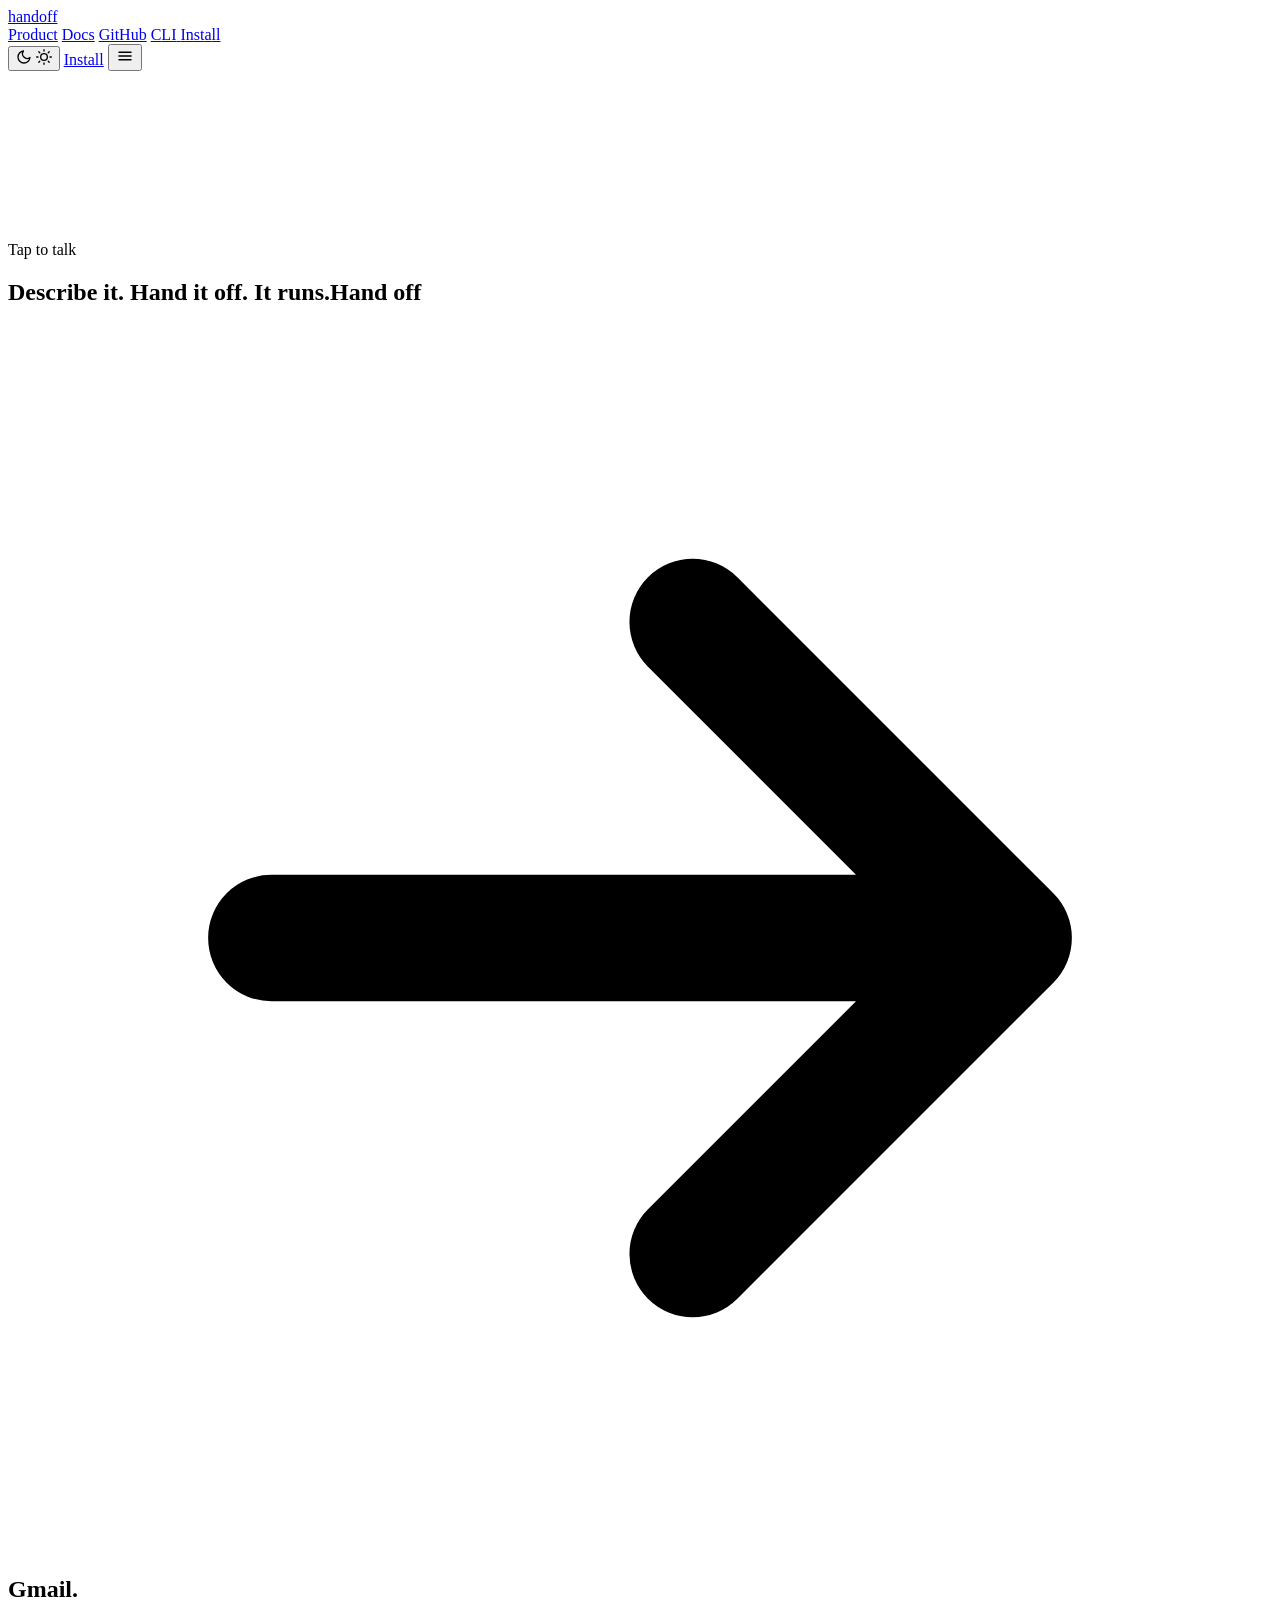
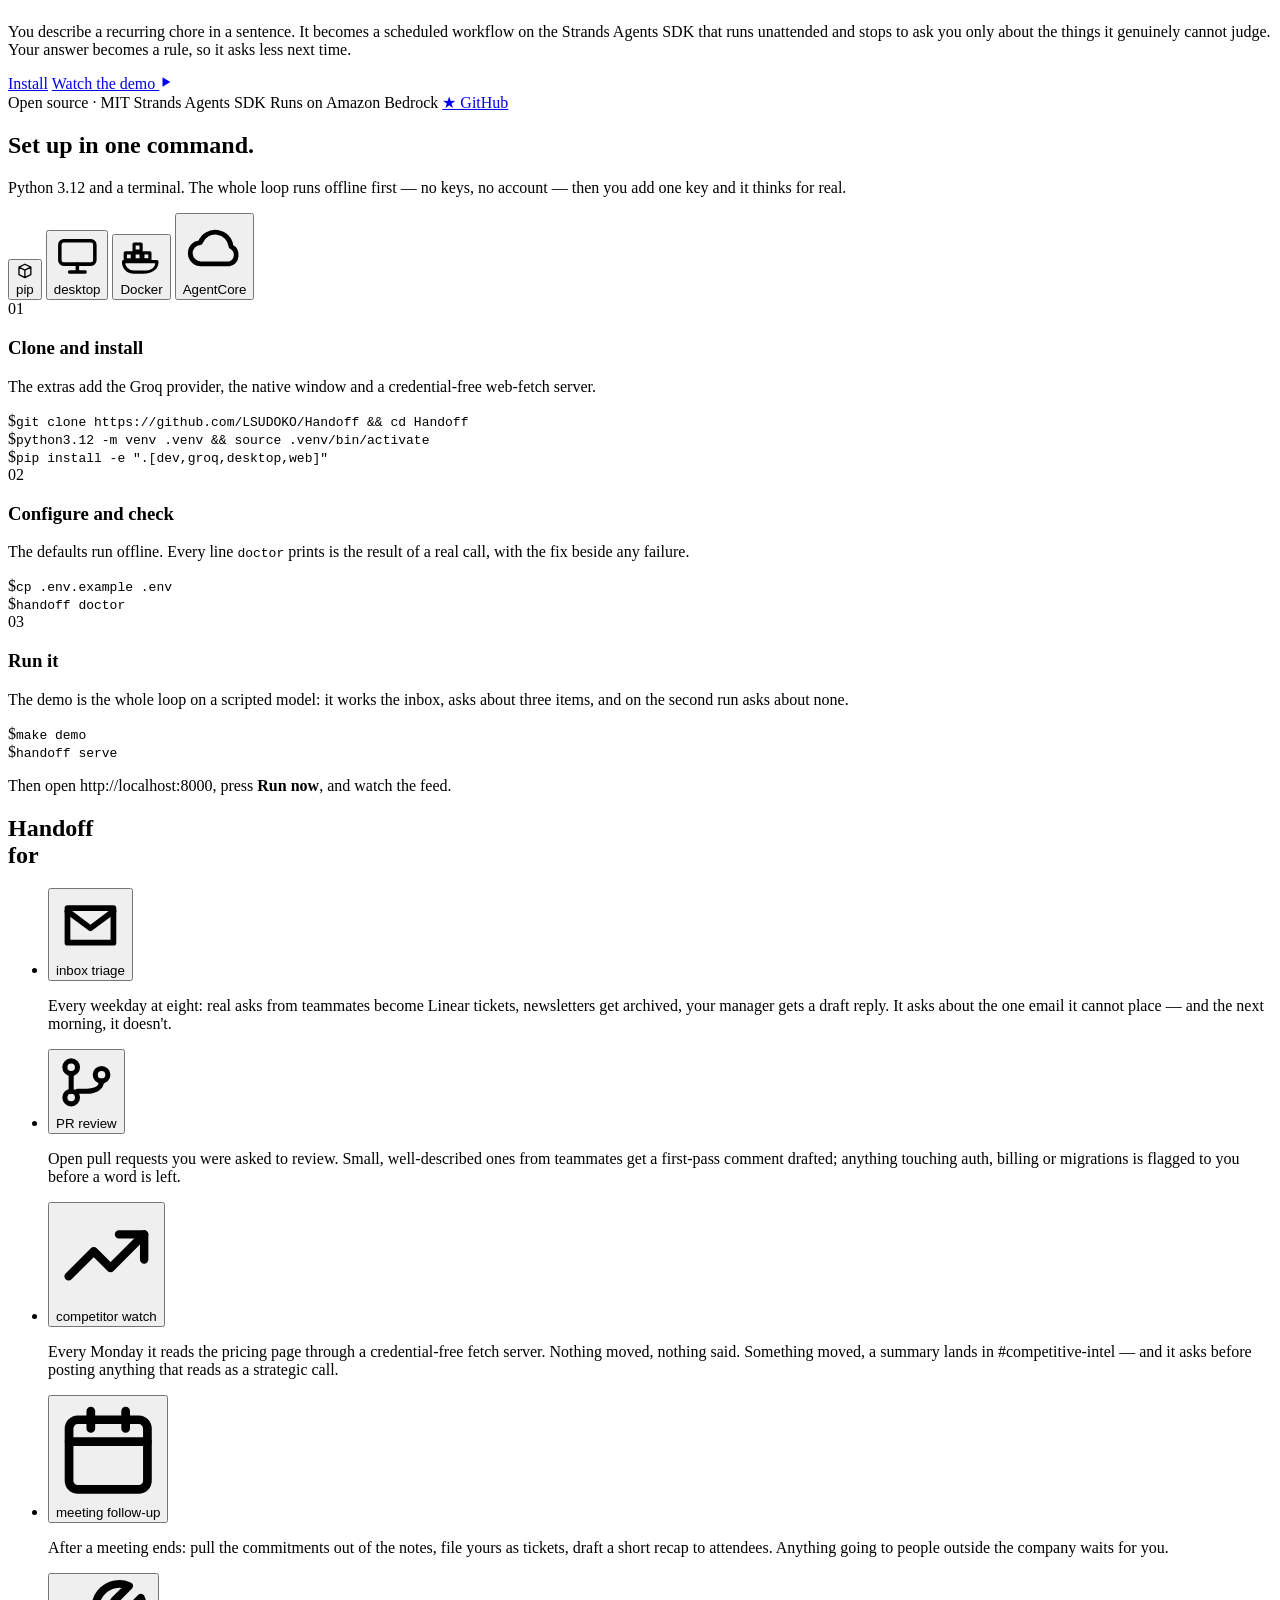
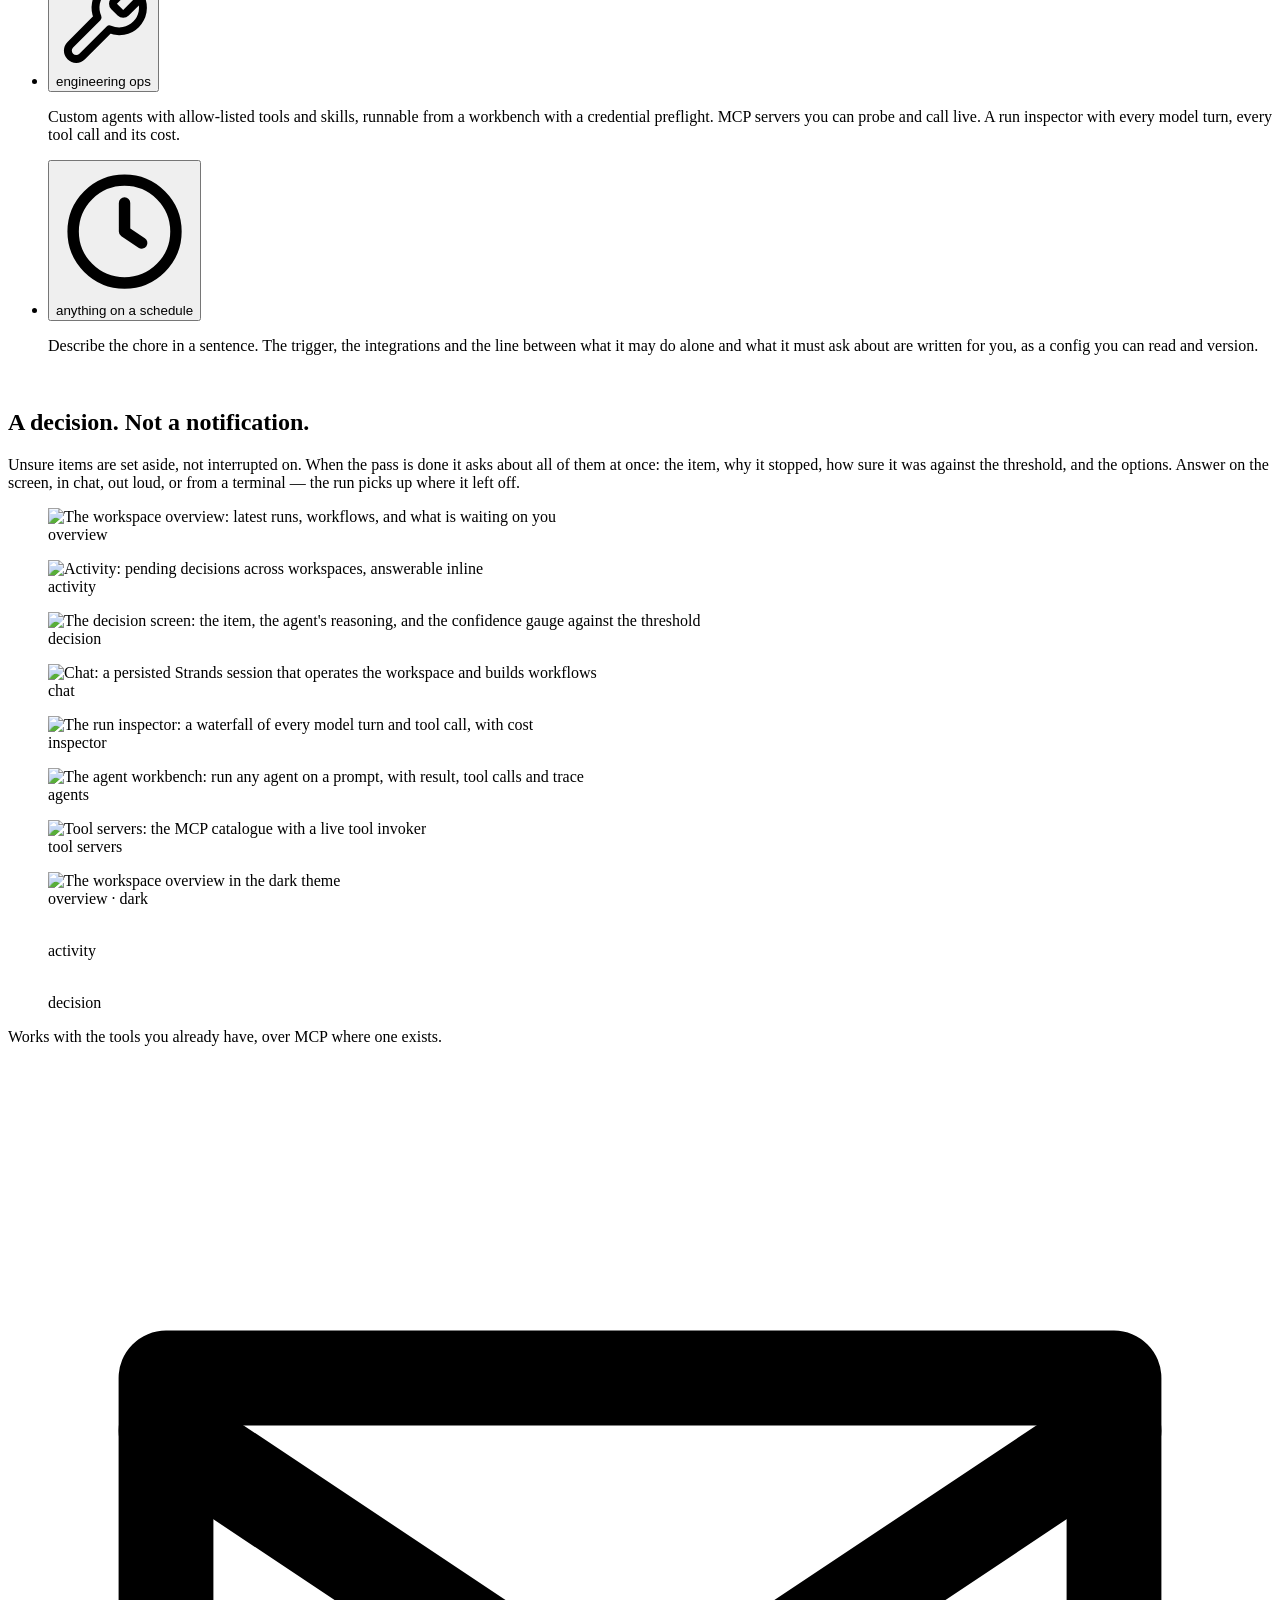
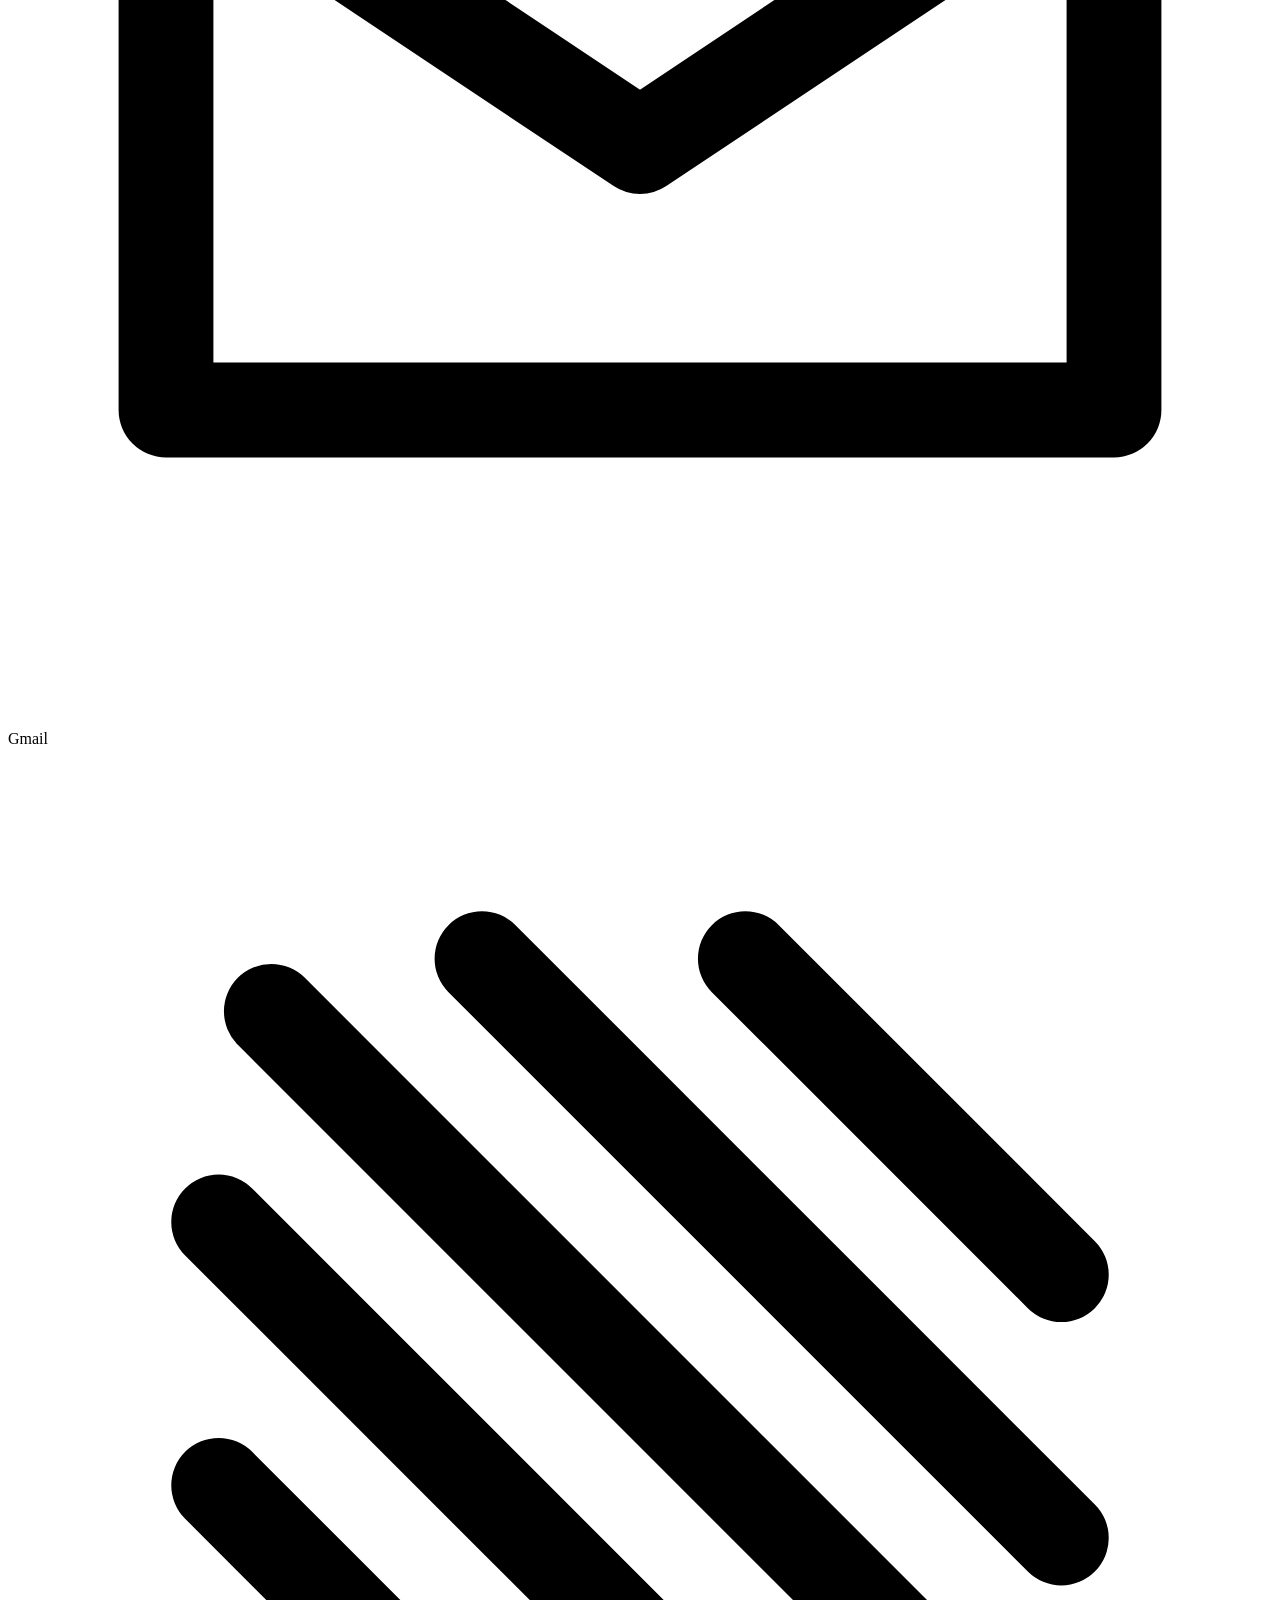
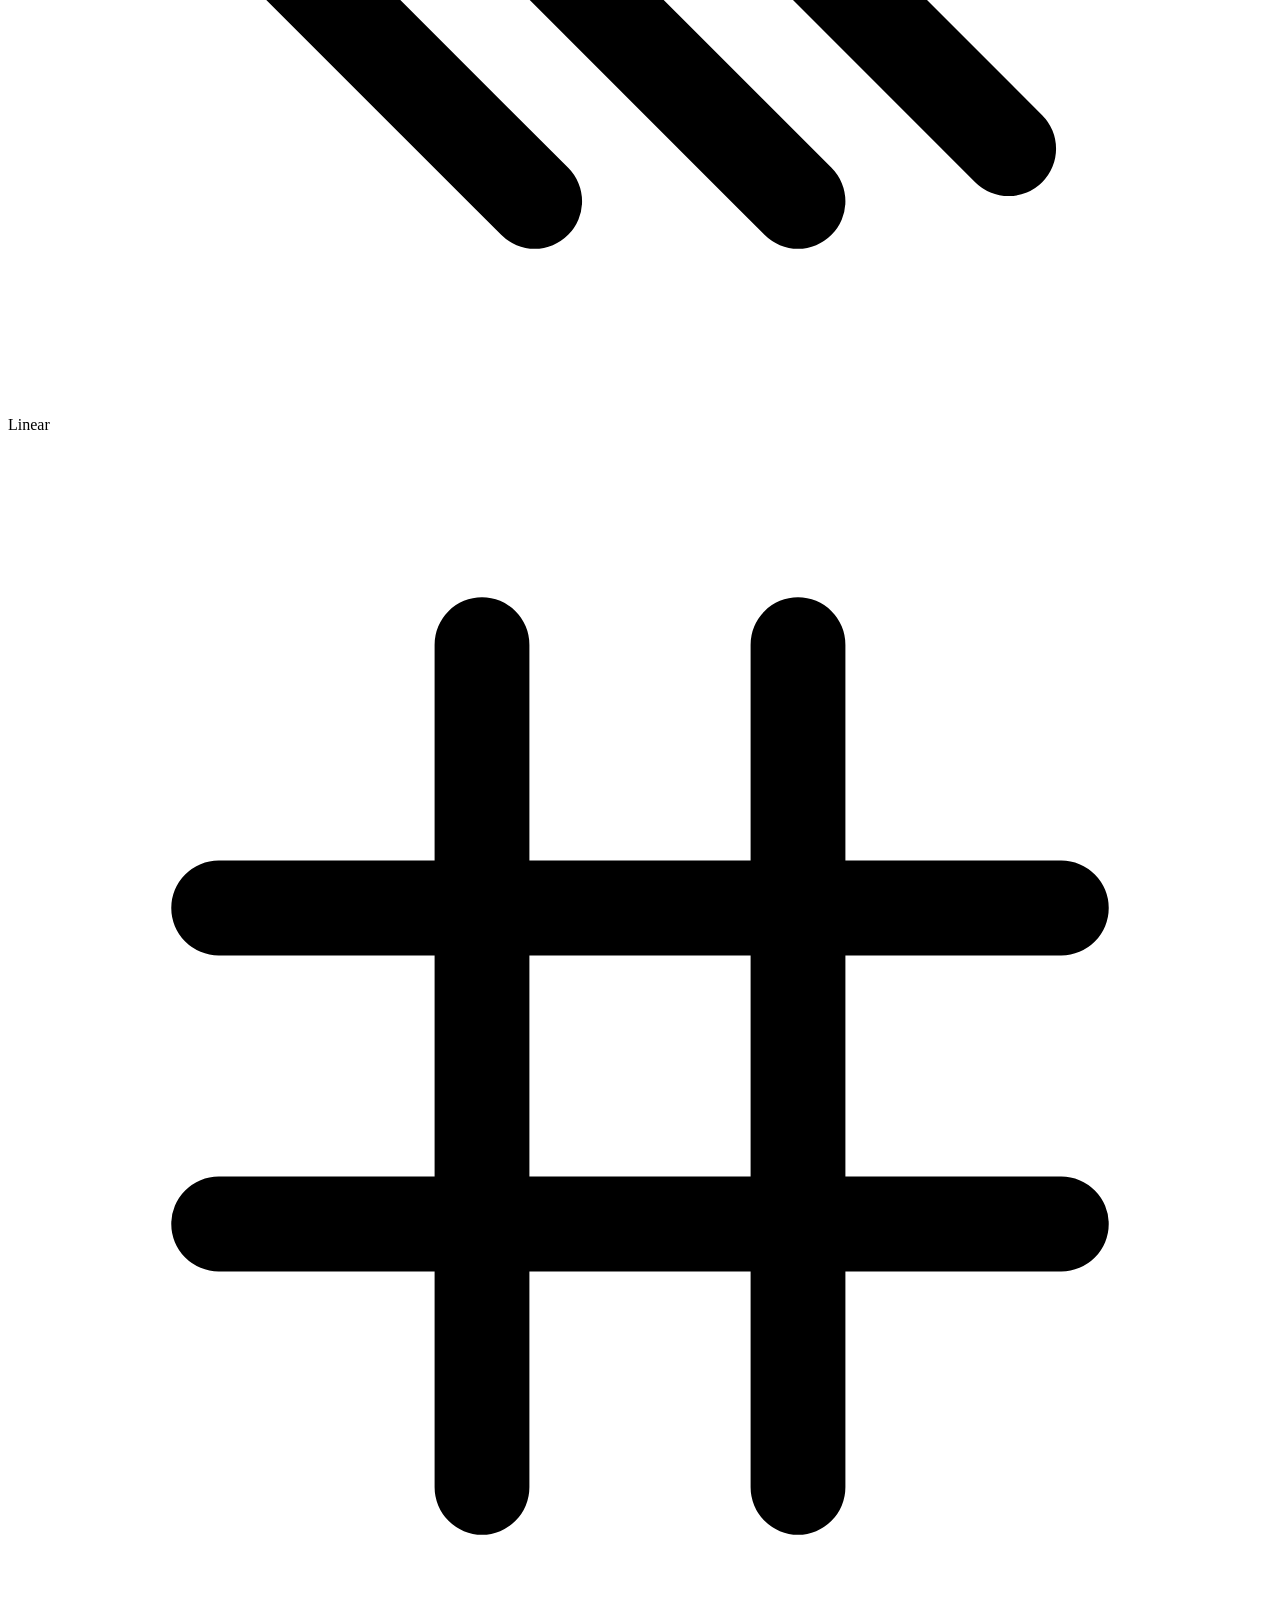
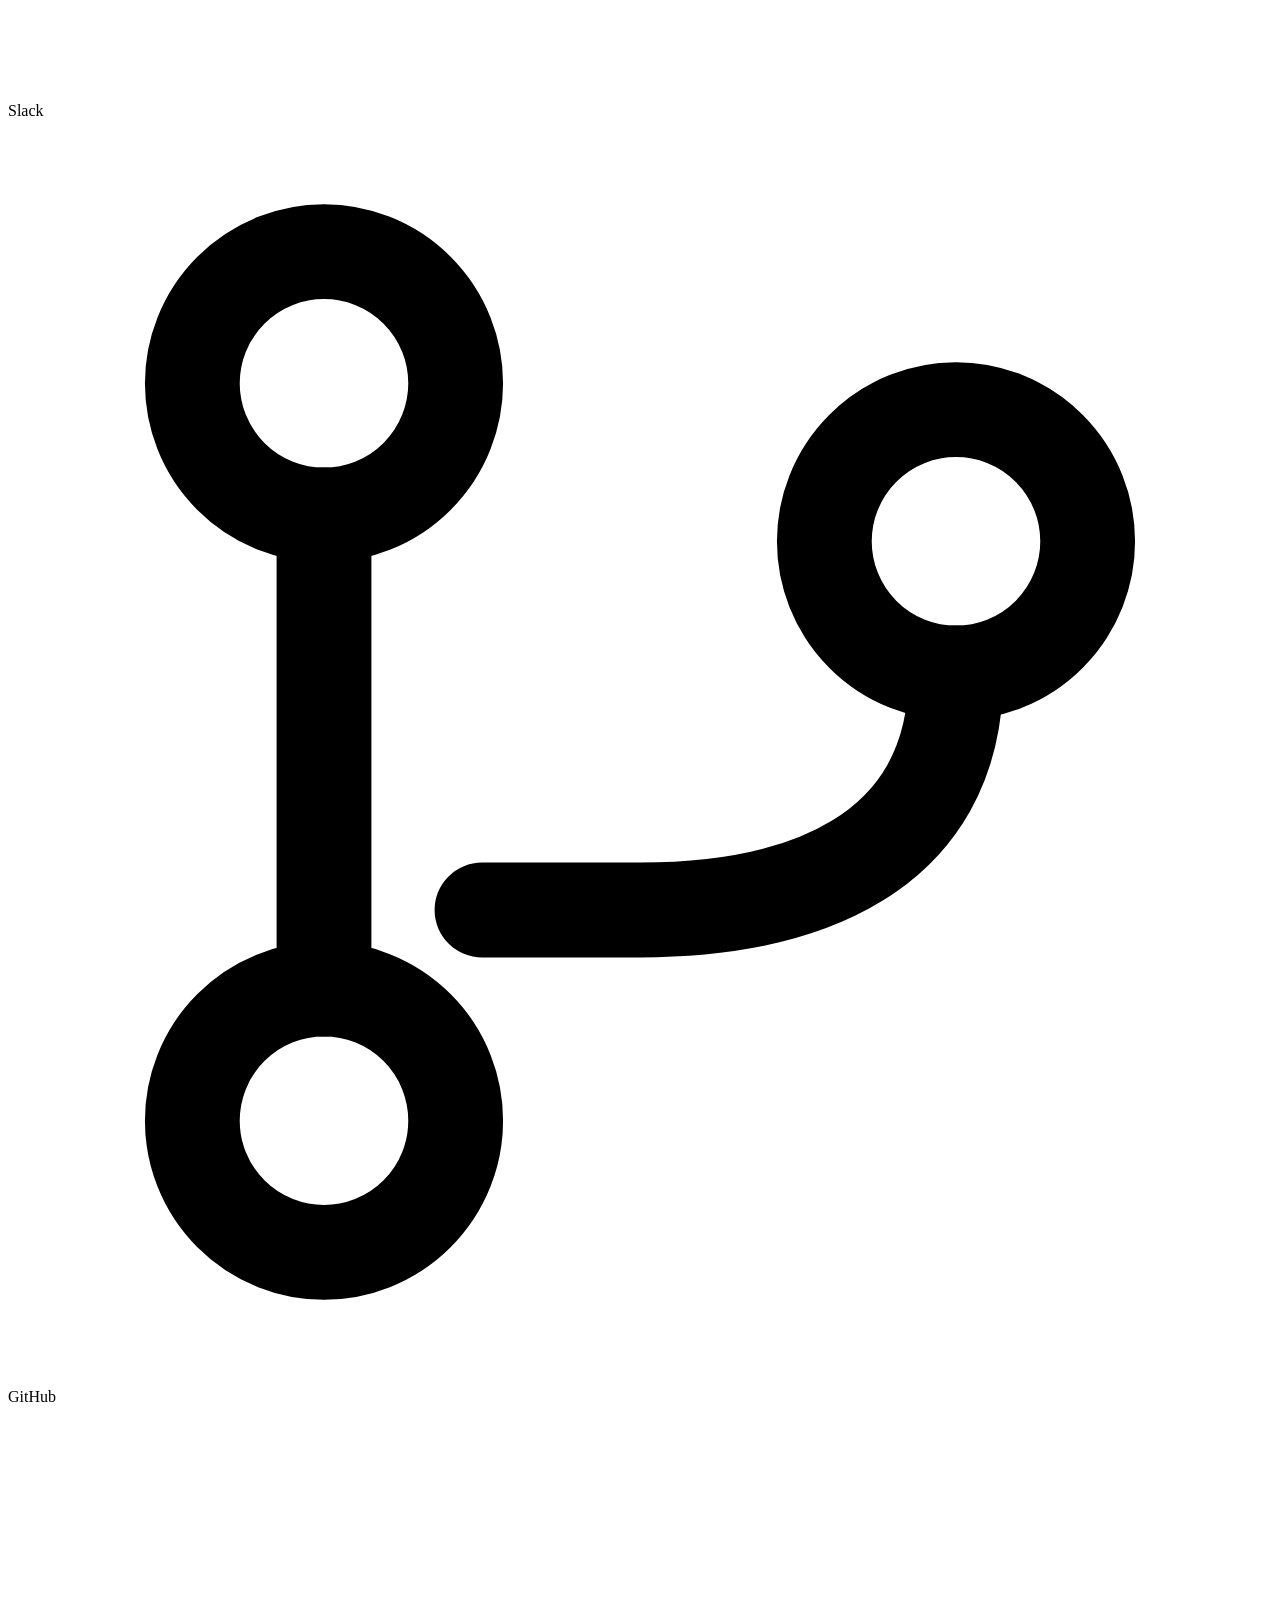
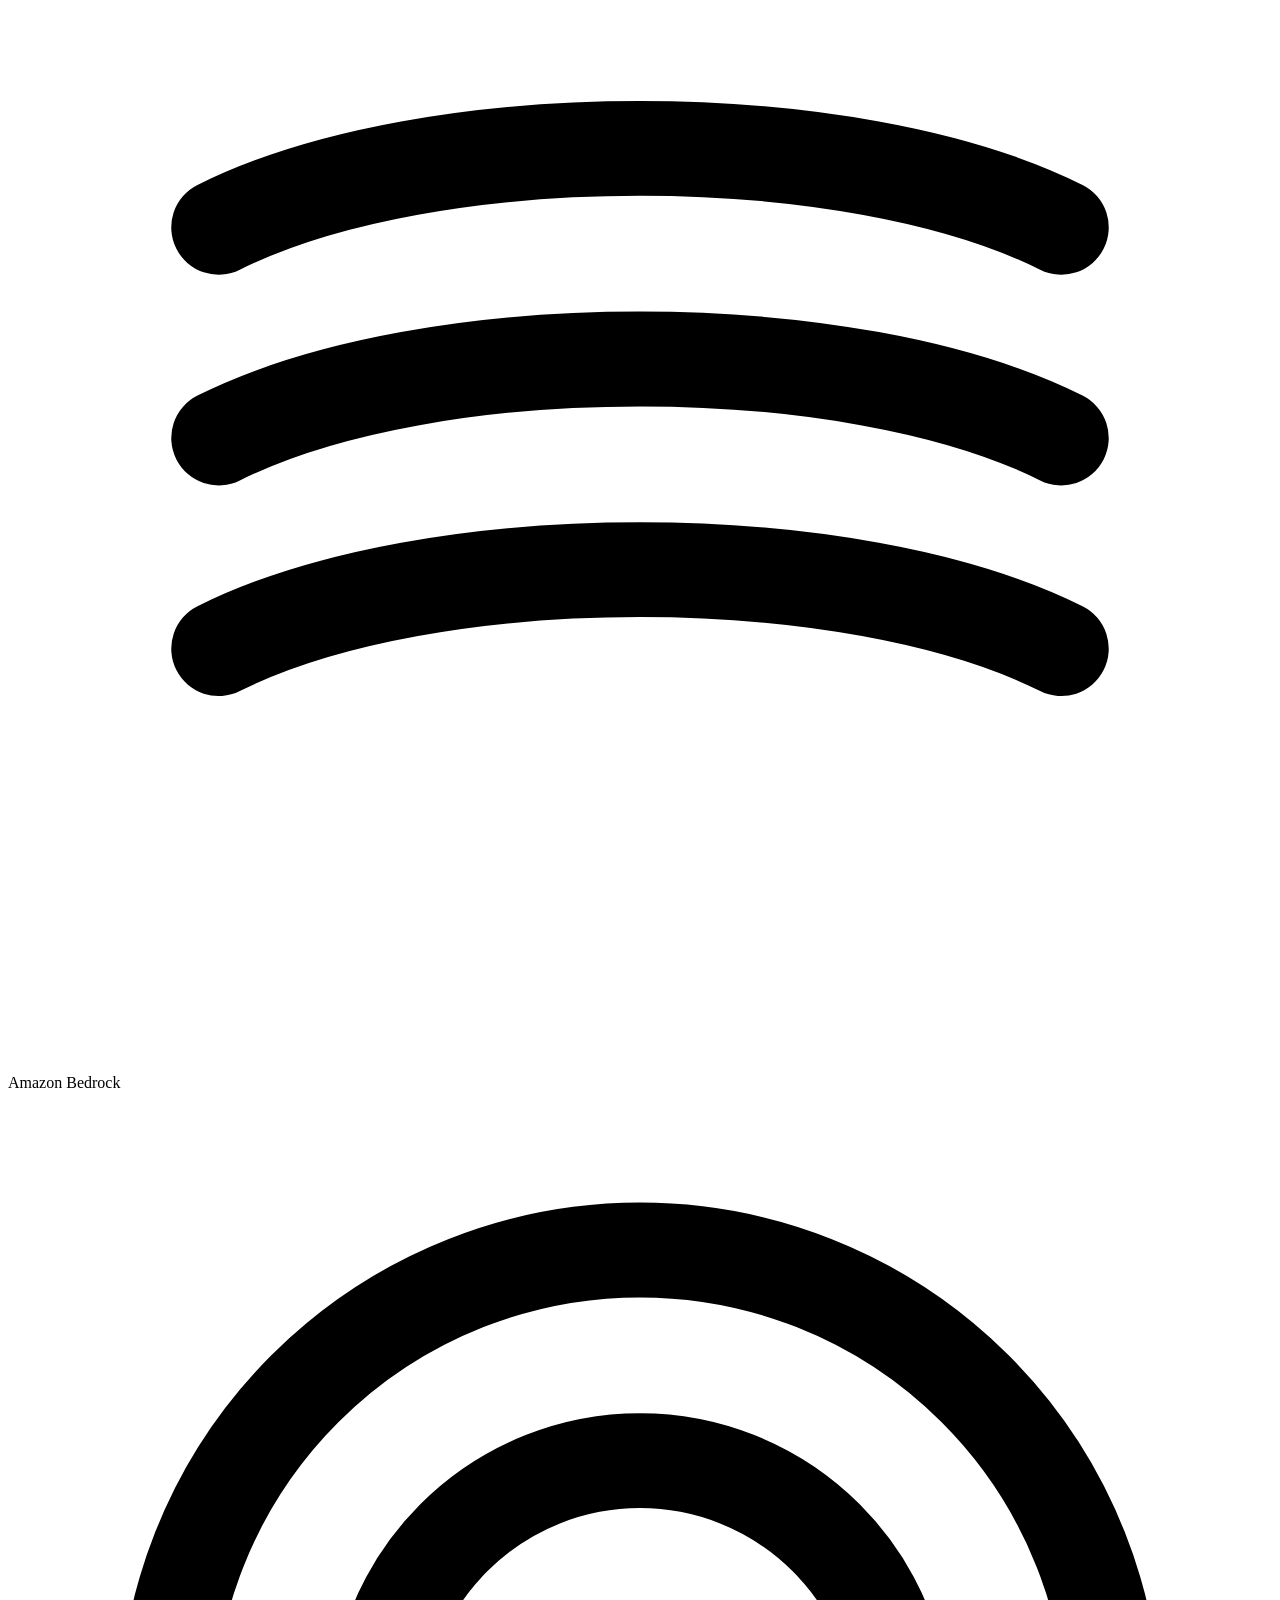
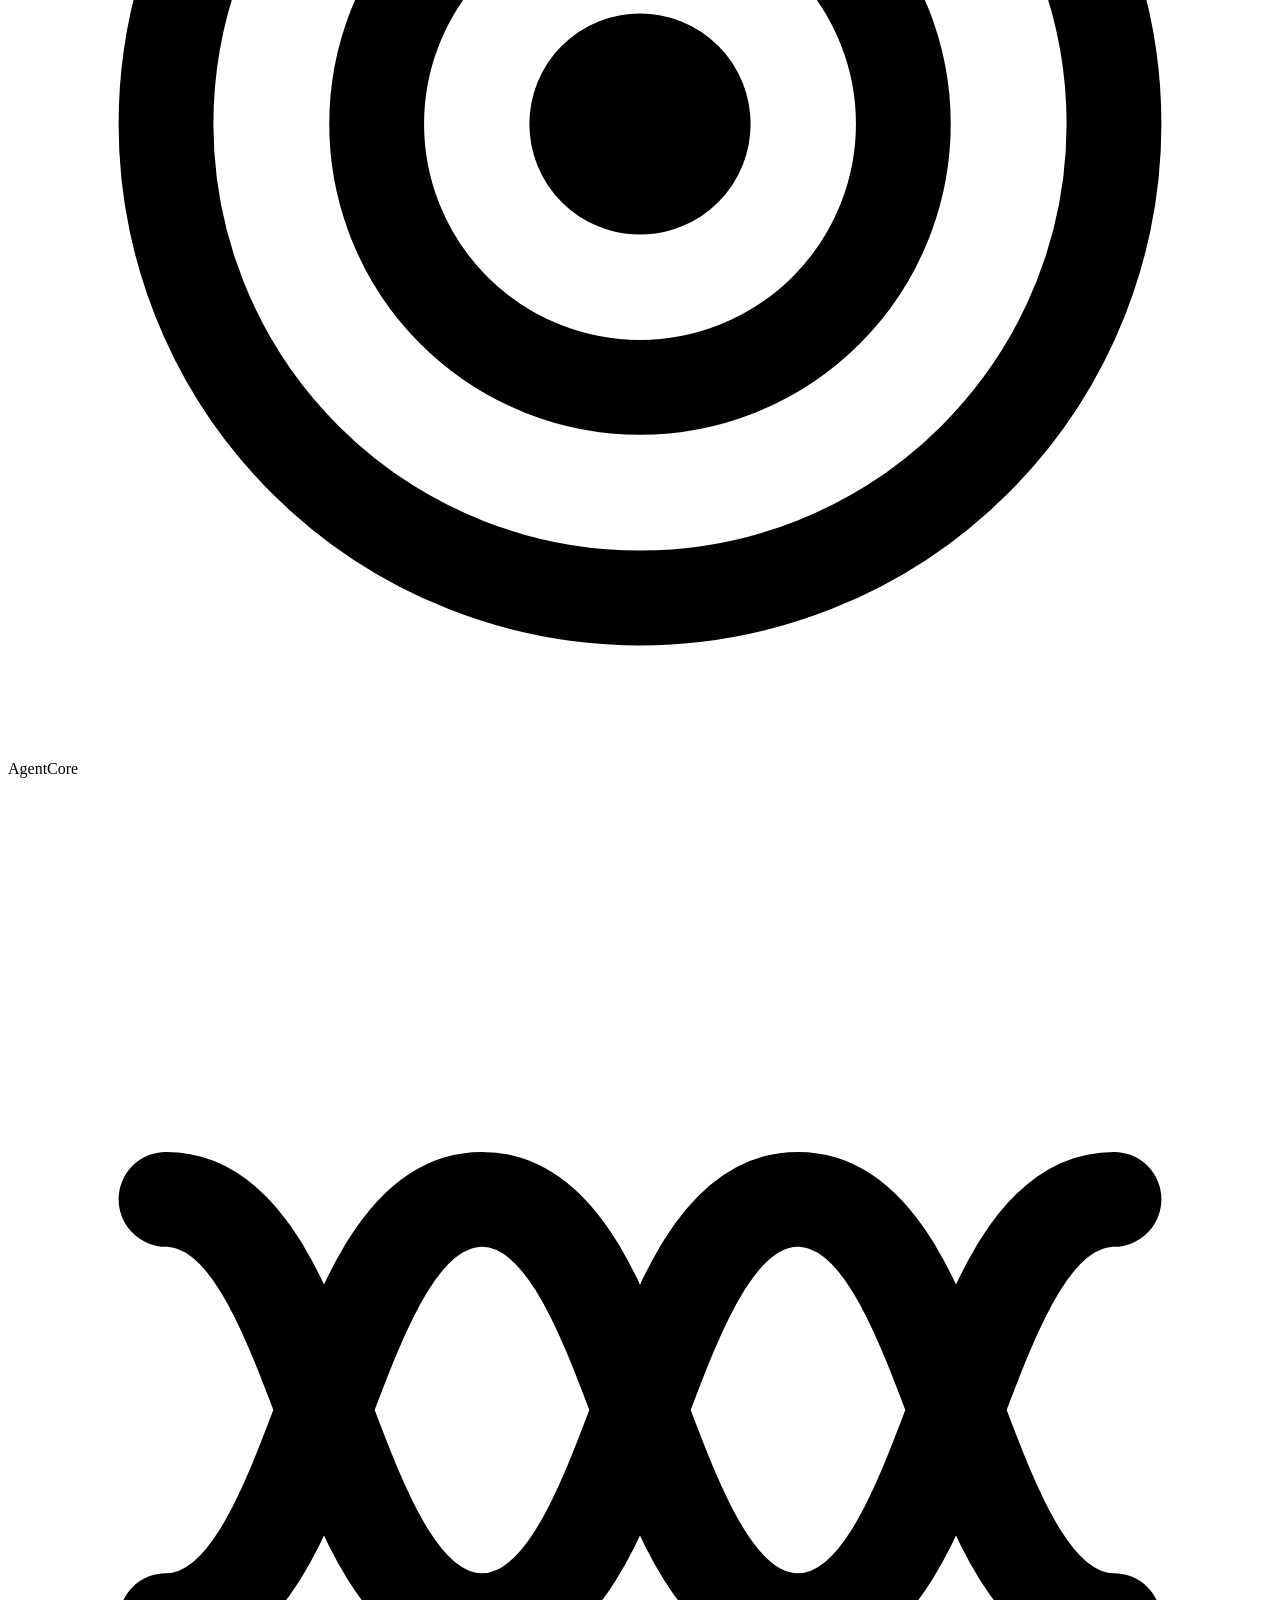
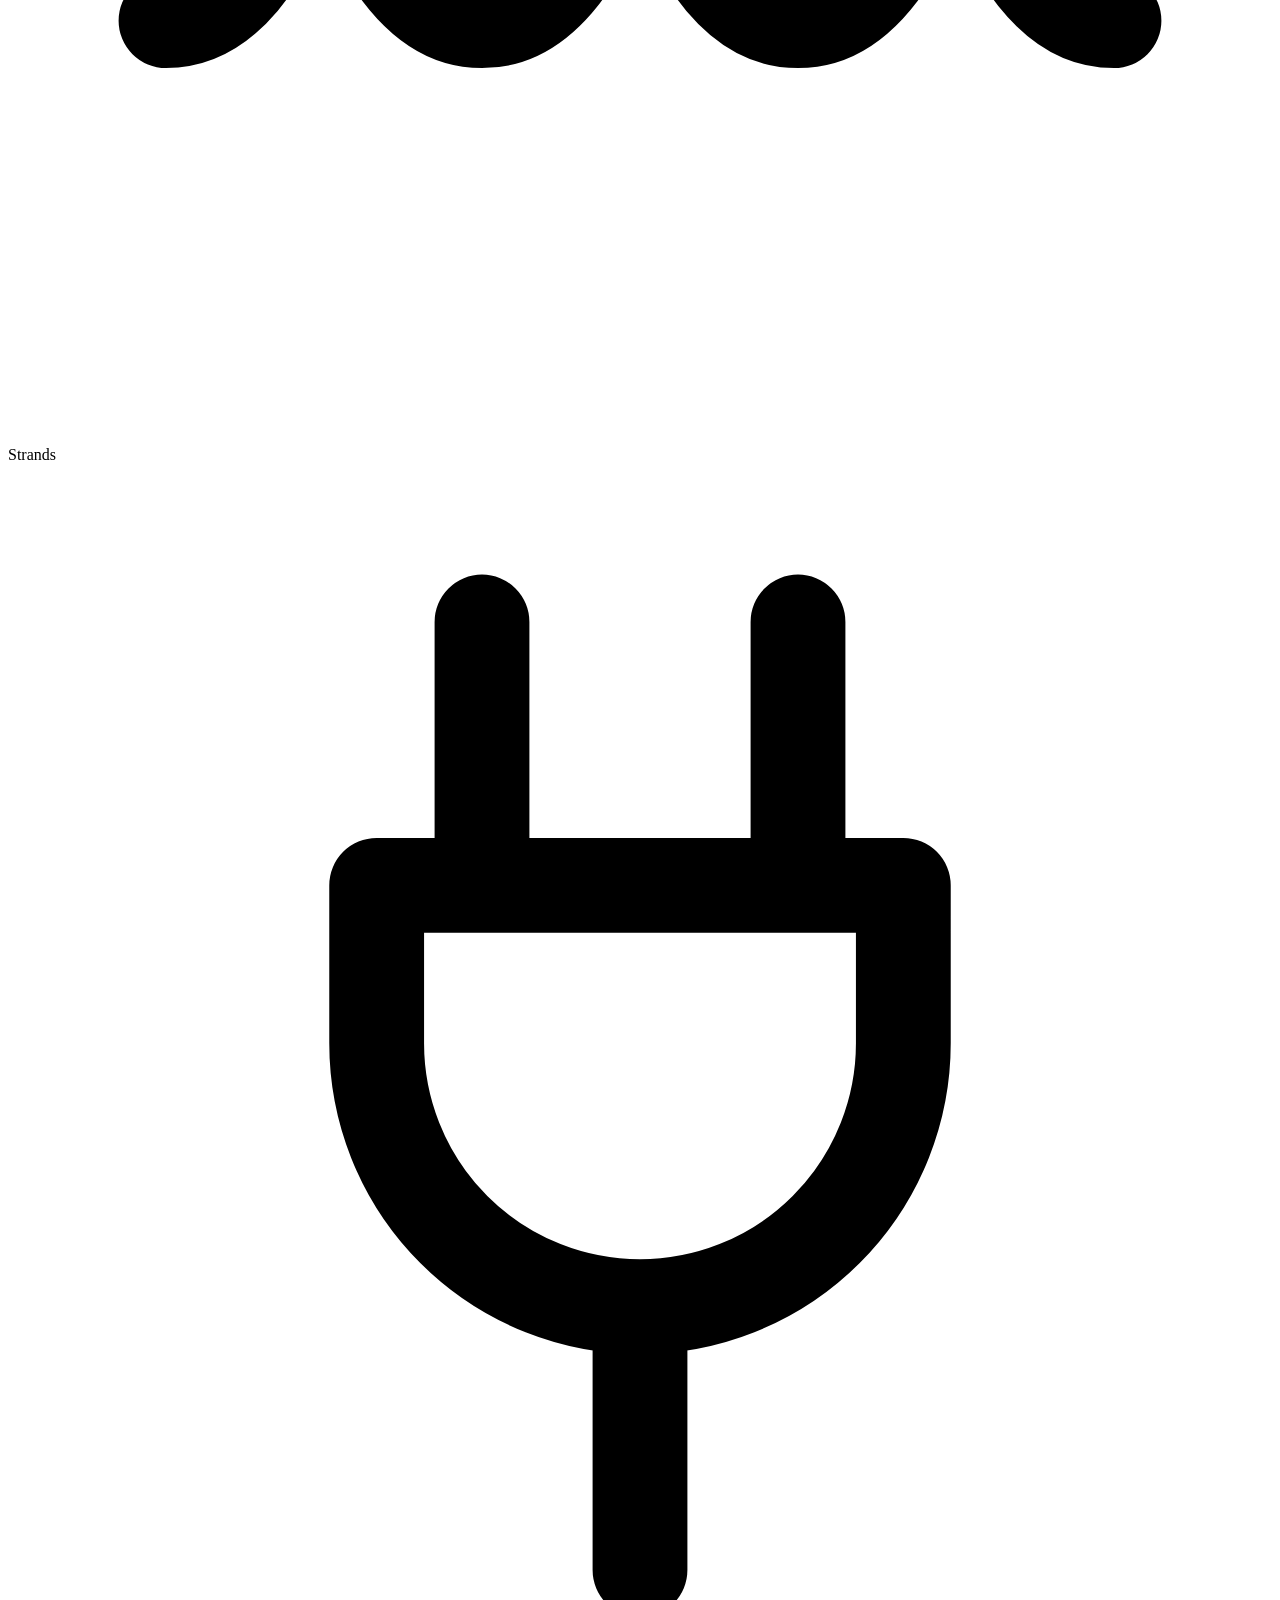
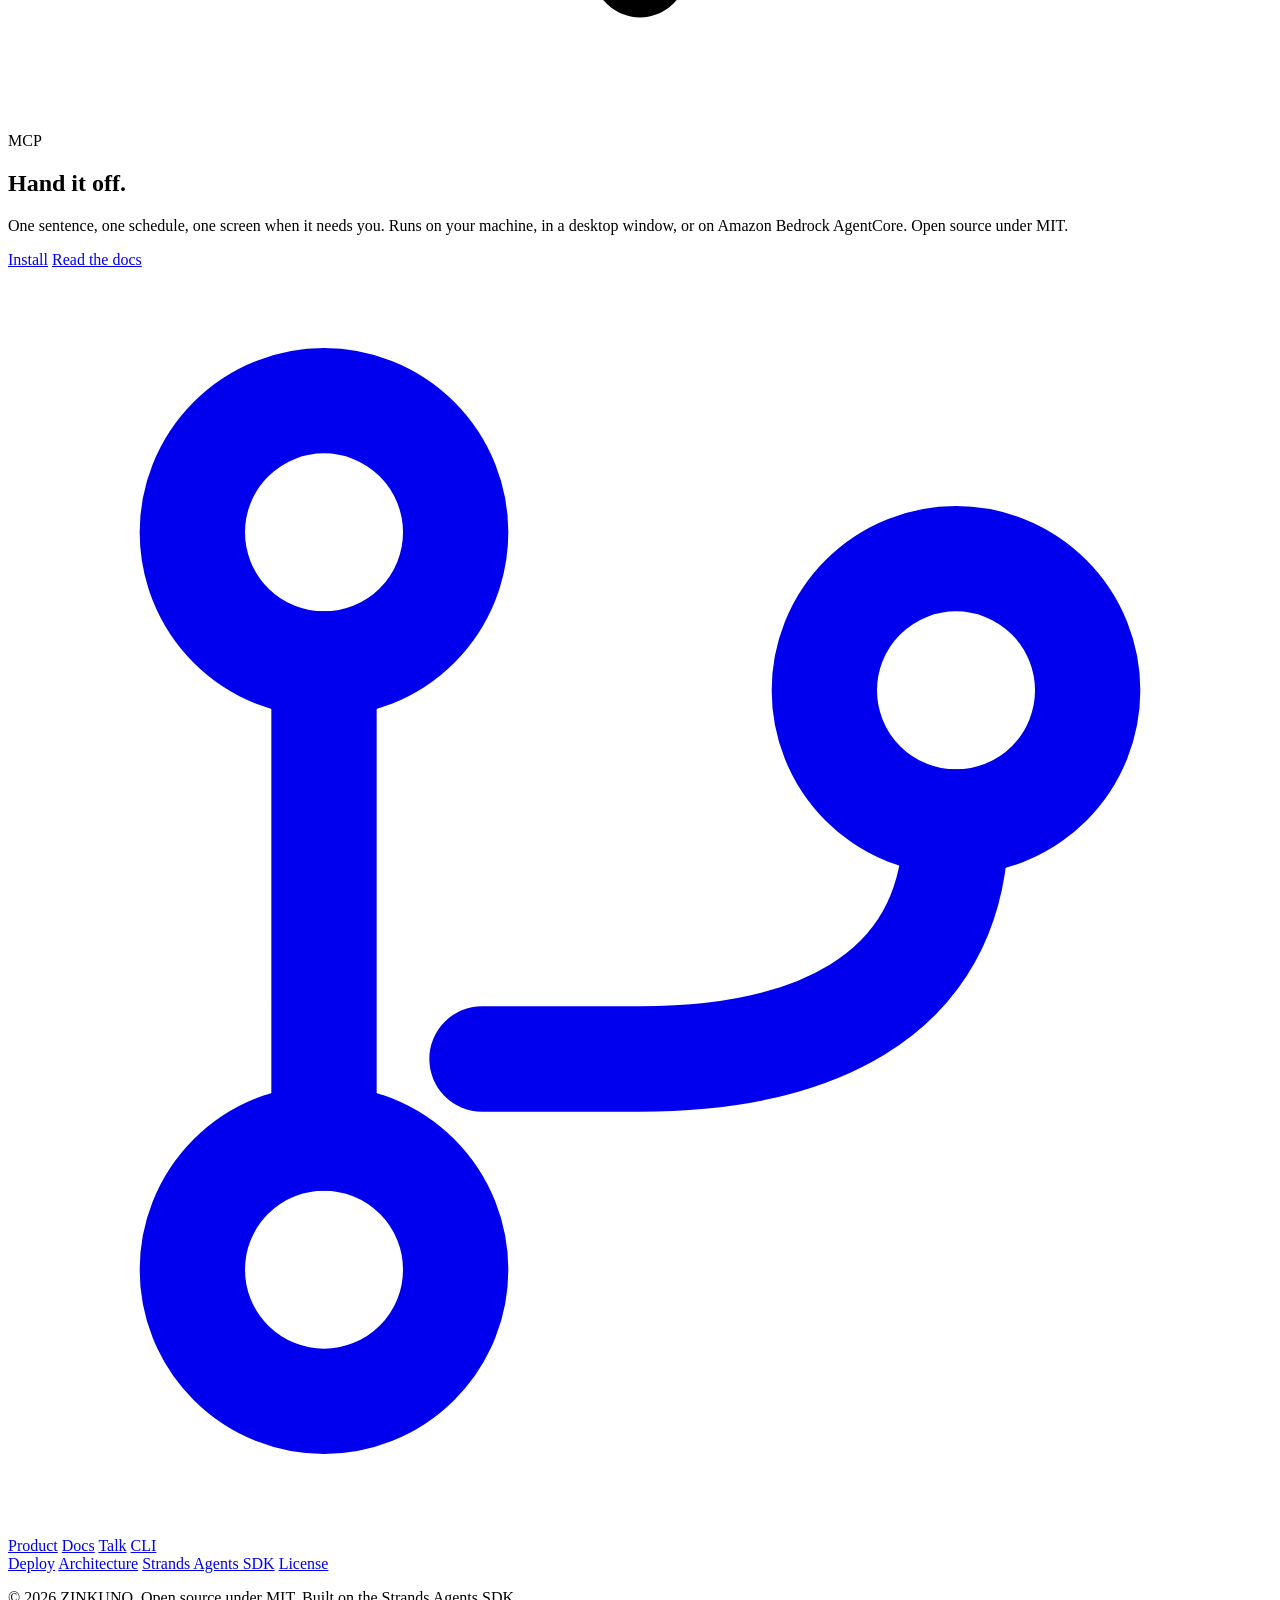
==== commit 51ecaafb: "Site says MIT" ====
--- a/site/index.html
+++ b/site/index.html
@@ -6,7 +6,7 @@
 <title>Handoff — Describe it. Hand it off. It runs.</title>
 <meta name="description" content="Describe a recurring chore in a sentence. Handoff turns it into a scheduled workflow on the Strands Agents SDK, runs it unattended, and stops to ask you only about the things it genuinely cannot judge.">
 <meta property="og:title" content="Handoff — Describe it. Hand it off. It runs.">
-<meta property="og:description" content="Autonomous workflows with a confidence-gated human decision loop. Talk to it, watch it work, answer once — it asks less next time. Open source, Apache-2.0.">
+<meta property="og:description" content="Autonomous workflows with a confidence-gated human decision loop. Talk to it, watch it work, answer once — it asks less next time. Open source, MIT.">
 <meta property="og:type" content="website">
 <meta property="og:image" content="/screens/overview.png">
 <meta name="twitter:card" content="summary_large_image">
@@ -82,7 +82,7 @@
     </div>
 
     <div class="hero-pills fade-up d4">
-      <span class="pill"><span class="dot" aria-hidden="true"></span>Open source · Apache-2.0</span>
+      <span class="pill"><span class="dot" aria-hidden="true"></span>Open source · MIT</span>
       <span class="pill">Strands Agents SDK</span>
       <span class="pill">Runs on Amazon Bedrock</span>
       <a href="https://github.com/LSUDOKO/Handoff" target="_blank" rel="noopener noreferrer"><span class="pill">★ GitHub</span></a>
@@ -283,7 +283,7 @@
   <!-- ━━ Final CTA ━━━━━━━━━━━━━━━━━━━━━━━━━━━━━━━━━━━━━━━━━━━━━━━━━━━━━━━━━━ -->
   <section class="cta reveal">
     <h2>Hand it <span class="accent">off.</span></h2>
-    <p class="section-lede">One sentence, one schedule, one screen when it needs you. Runs on your machine, in a desktop window, or on Amazon Bedrock AgentCore. Open source under Apache-2.0.</p>
+    <p class="section-lede">One sentence, one schedule, one screen when it needs you. Runs on your machine, in a desktop window, or on Amazon Bedrock AgentCore. Open source under MIT.</p>
     <div class="cta-row">
       <a class="btn btn-accent" href="#setup">Install</a>
       <a class="btn btn-glass" href="/docs/getting-started">Read the docs</a>
@@ -311,7 +311,7 @@
       <a href="https://github.com/LSUDOKO/Handoff/blob/main/LICENSE" target="_blank" rel="noopener noreferrer">License</a>
     </div>
   </div>
-  <div class="wrap"><p class="footer-note">© 2026 The Handoff Authors. Open source under Apache-2.0. Built on the Strands Agents SDK.</p></div>
+  <div class="wrap"><p class="footer-note">© 2026 ZINKUNO. Open source under MIT. Built on the Strands Agents SDK.</p></div>
   <div class="wordmark-clip" aria-hidden="true"><div class="wordmark-giant">handoff</div></div>
 </footer>
 <!-- footer:end -->
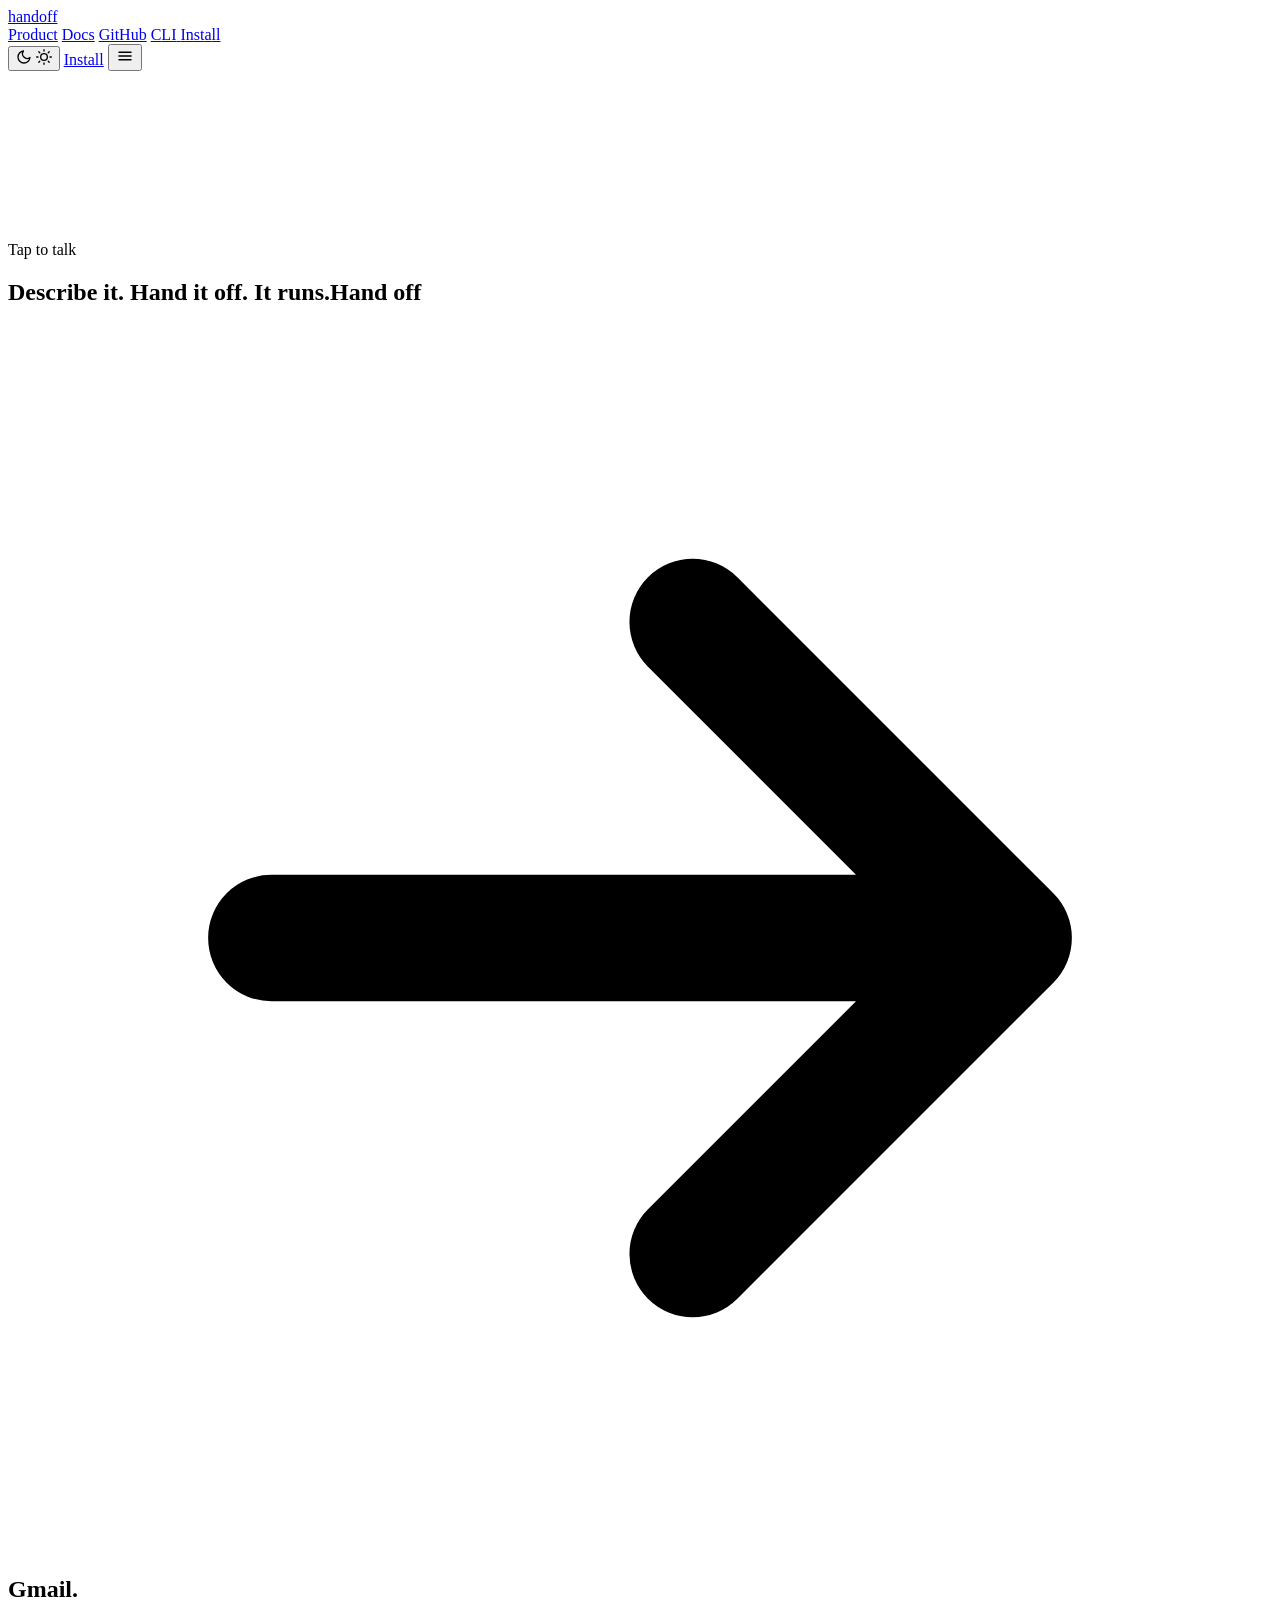
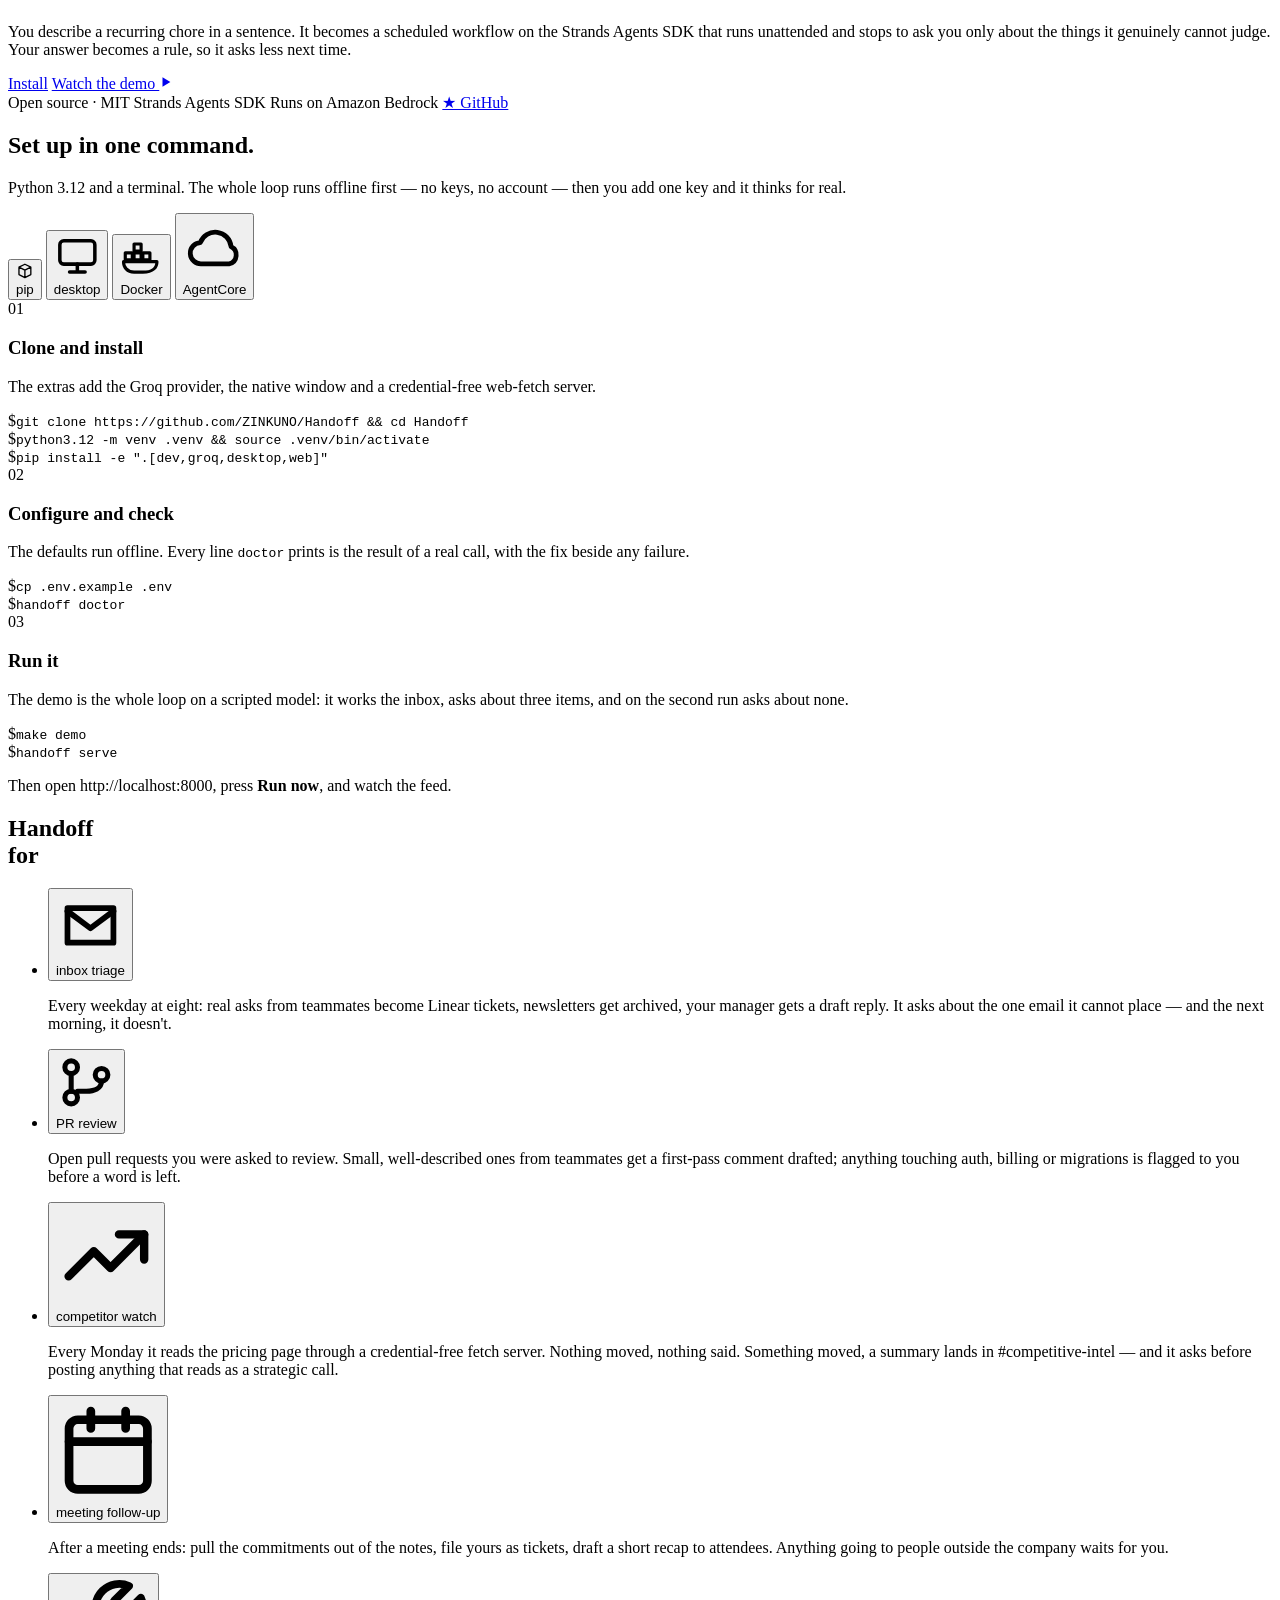
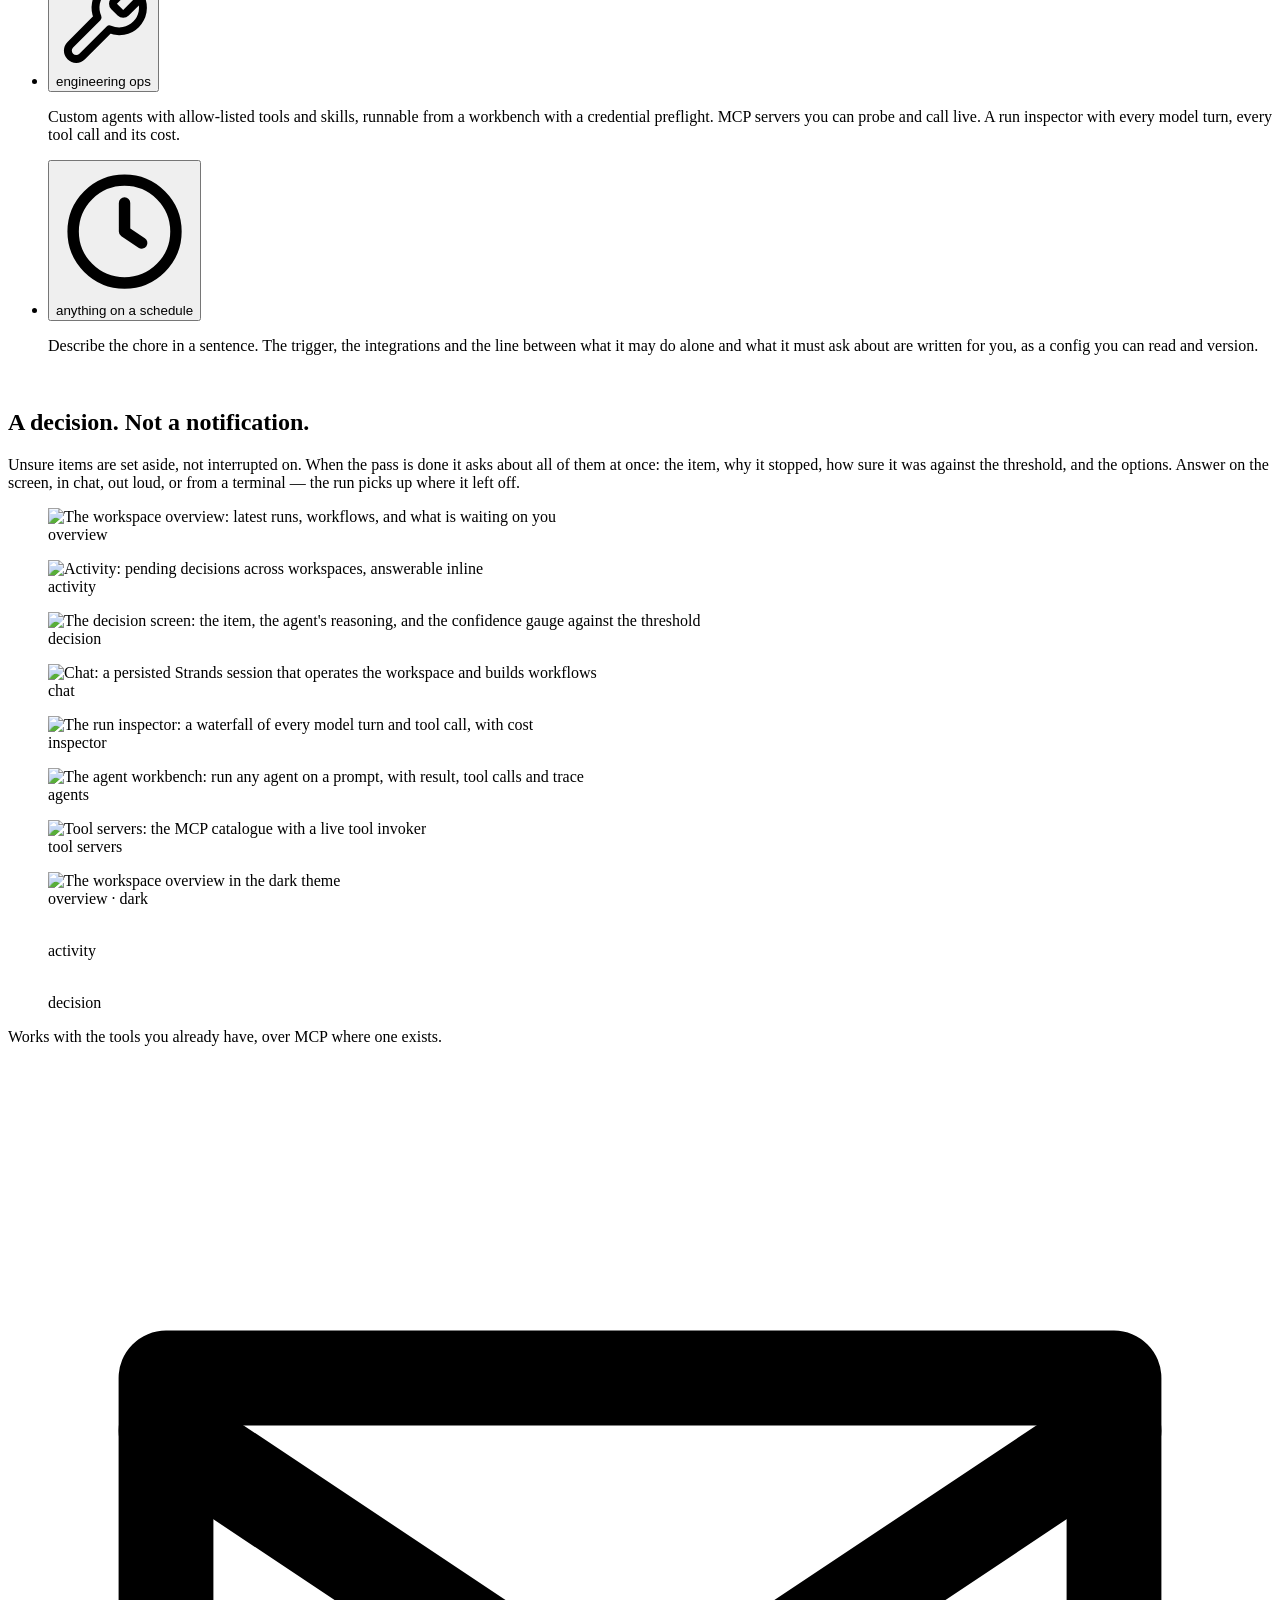
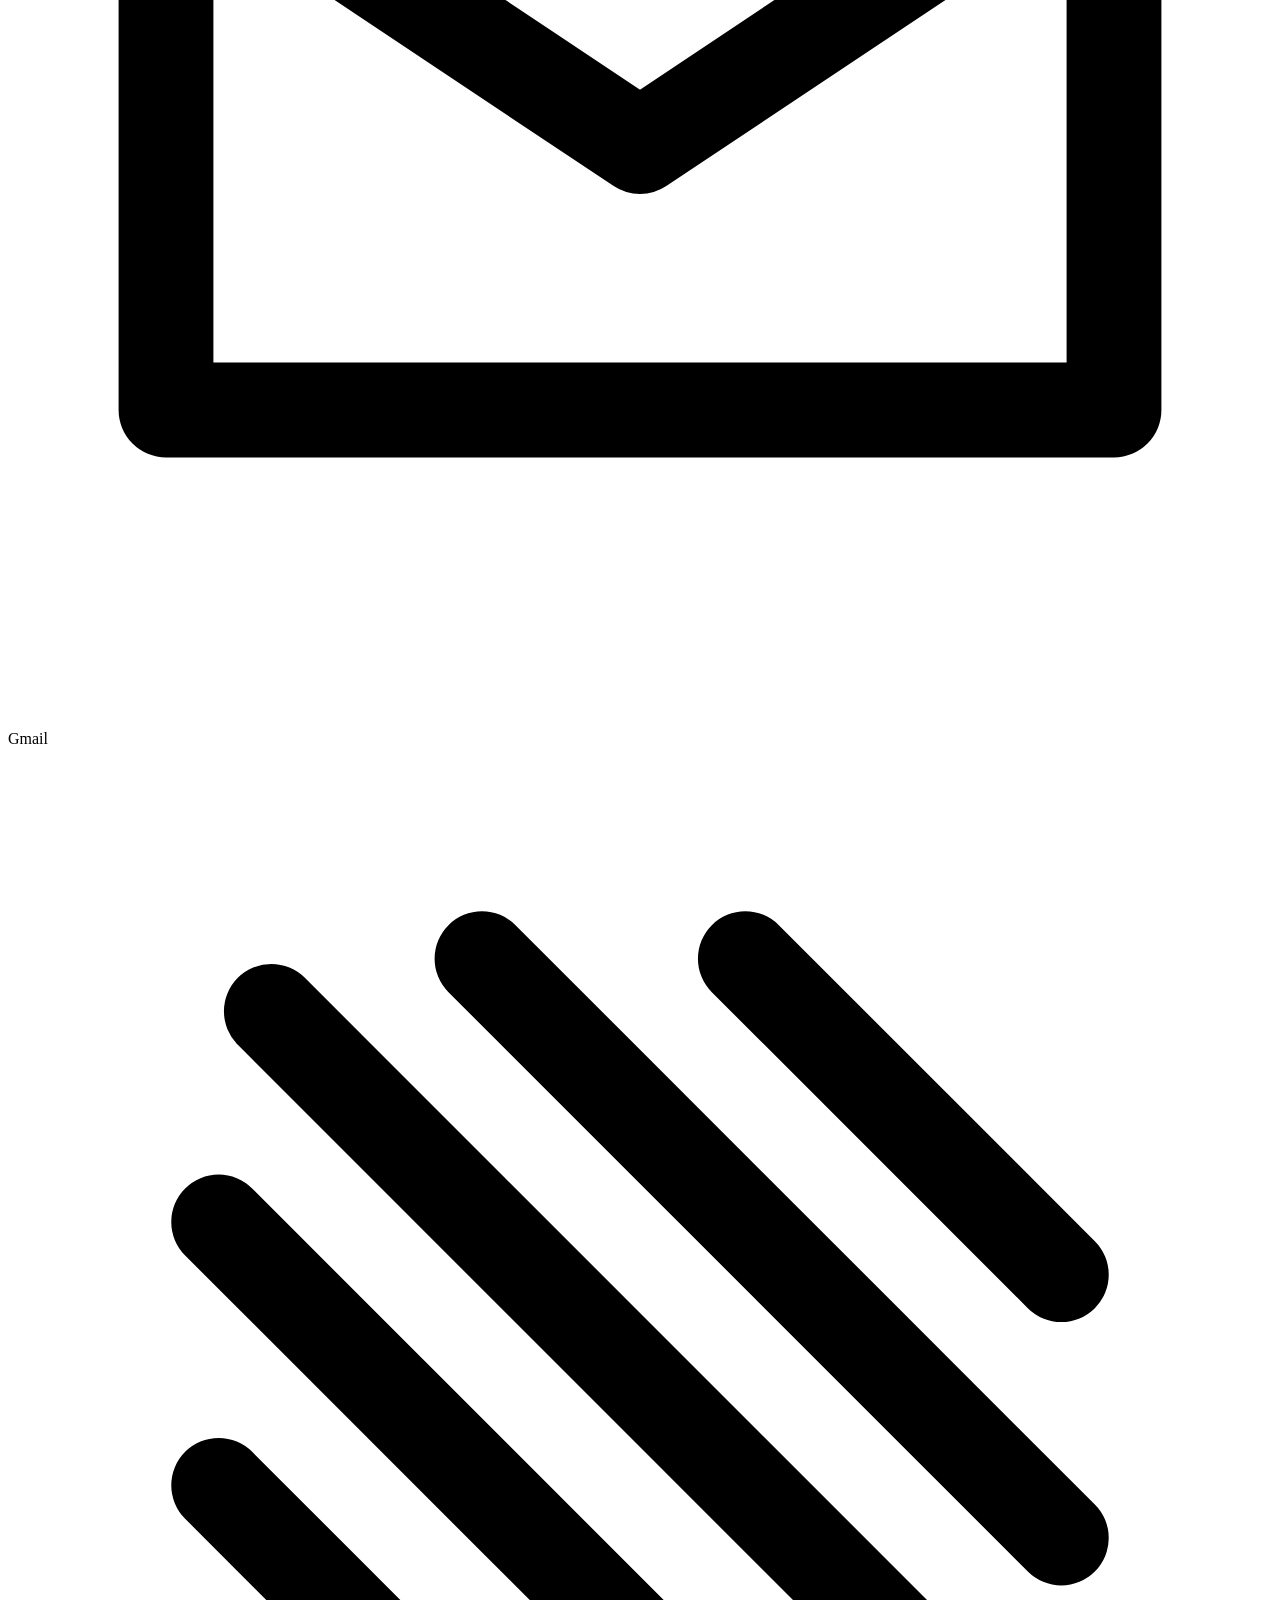
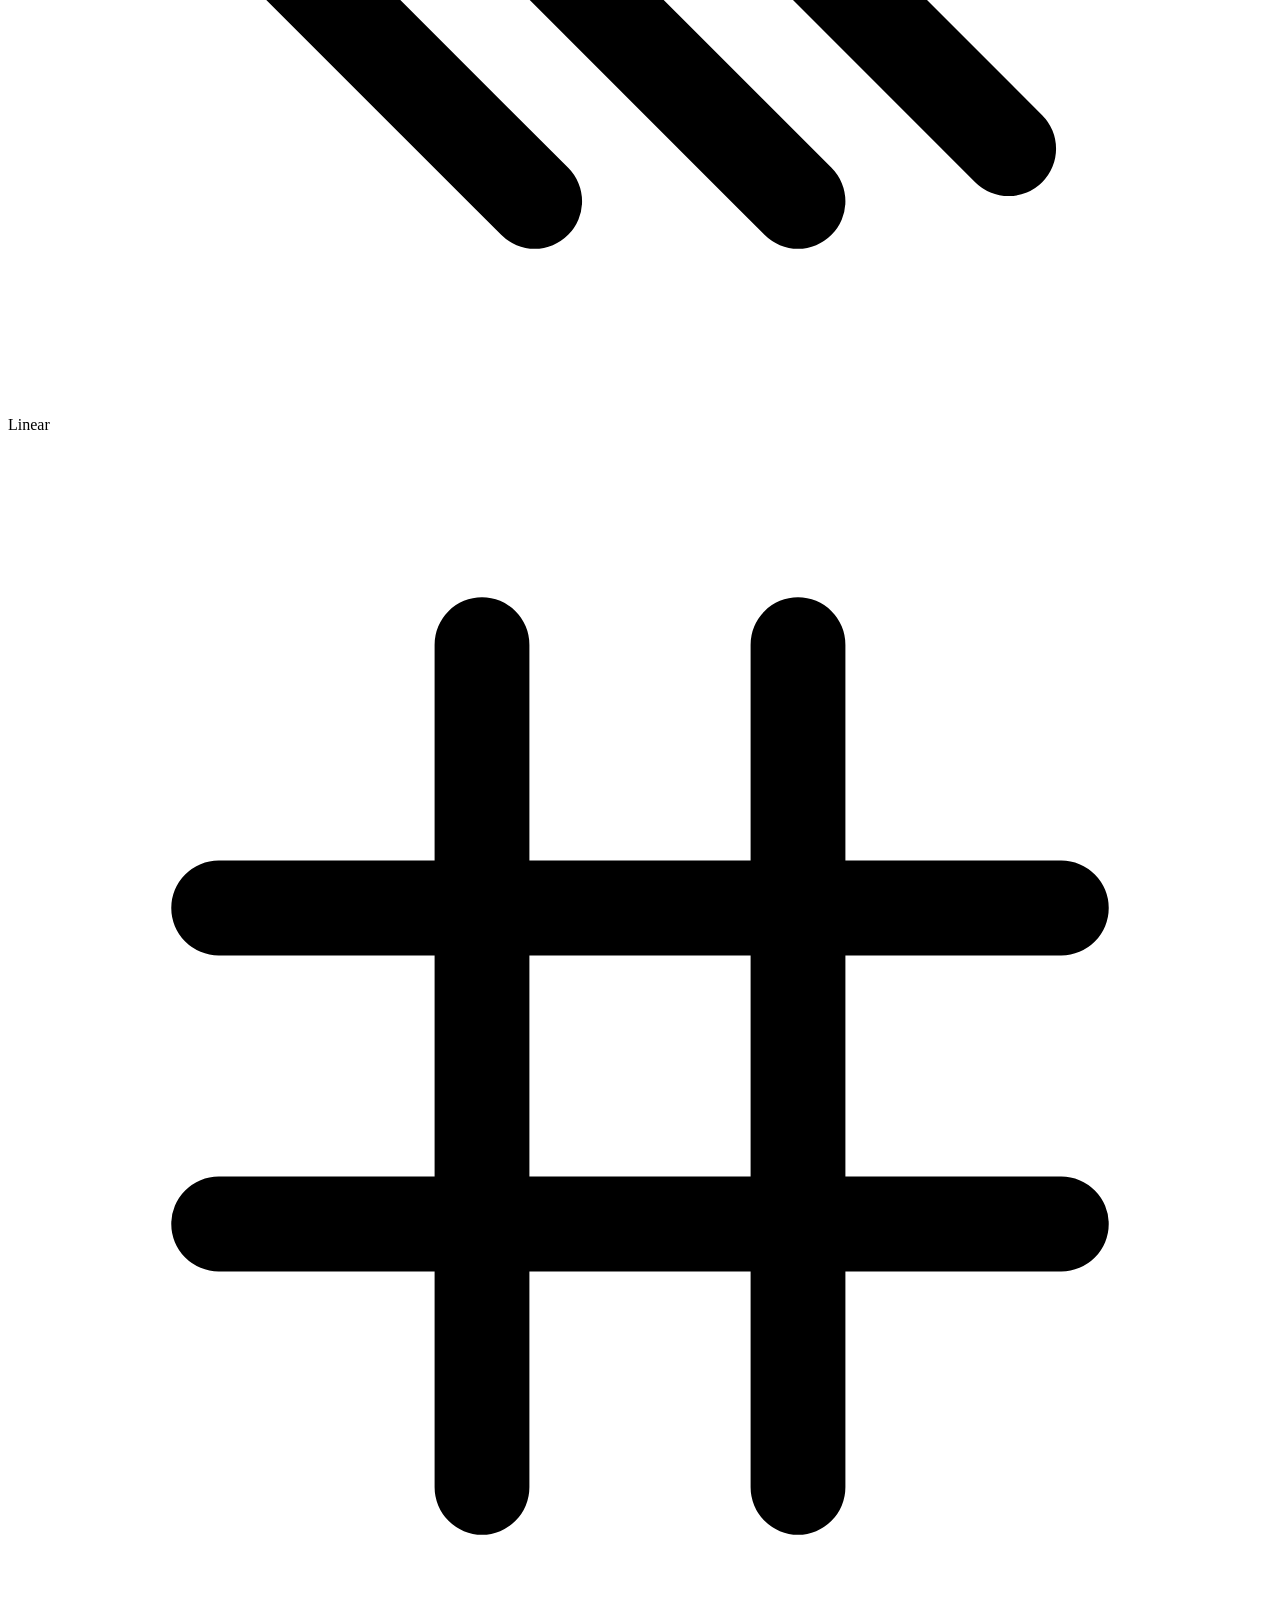
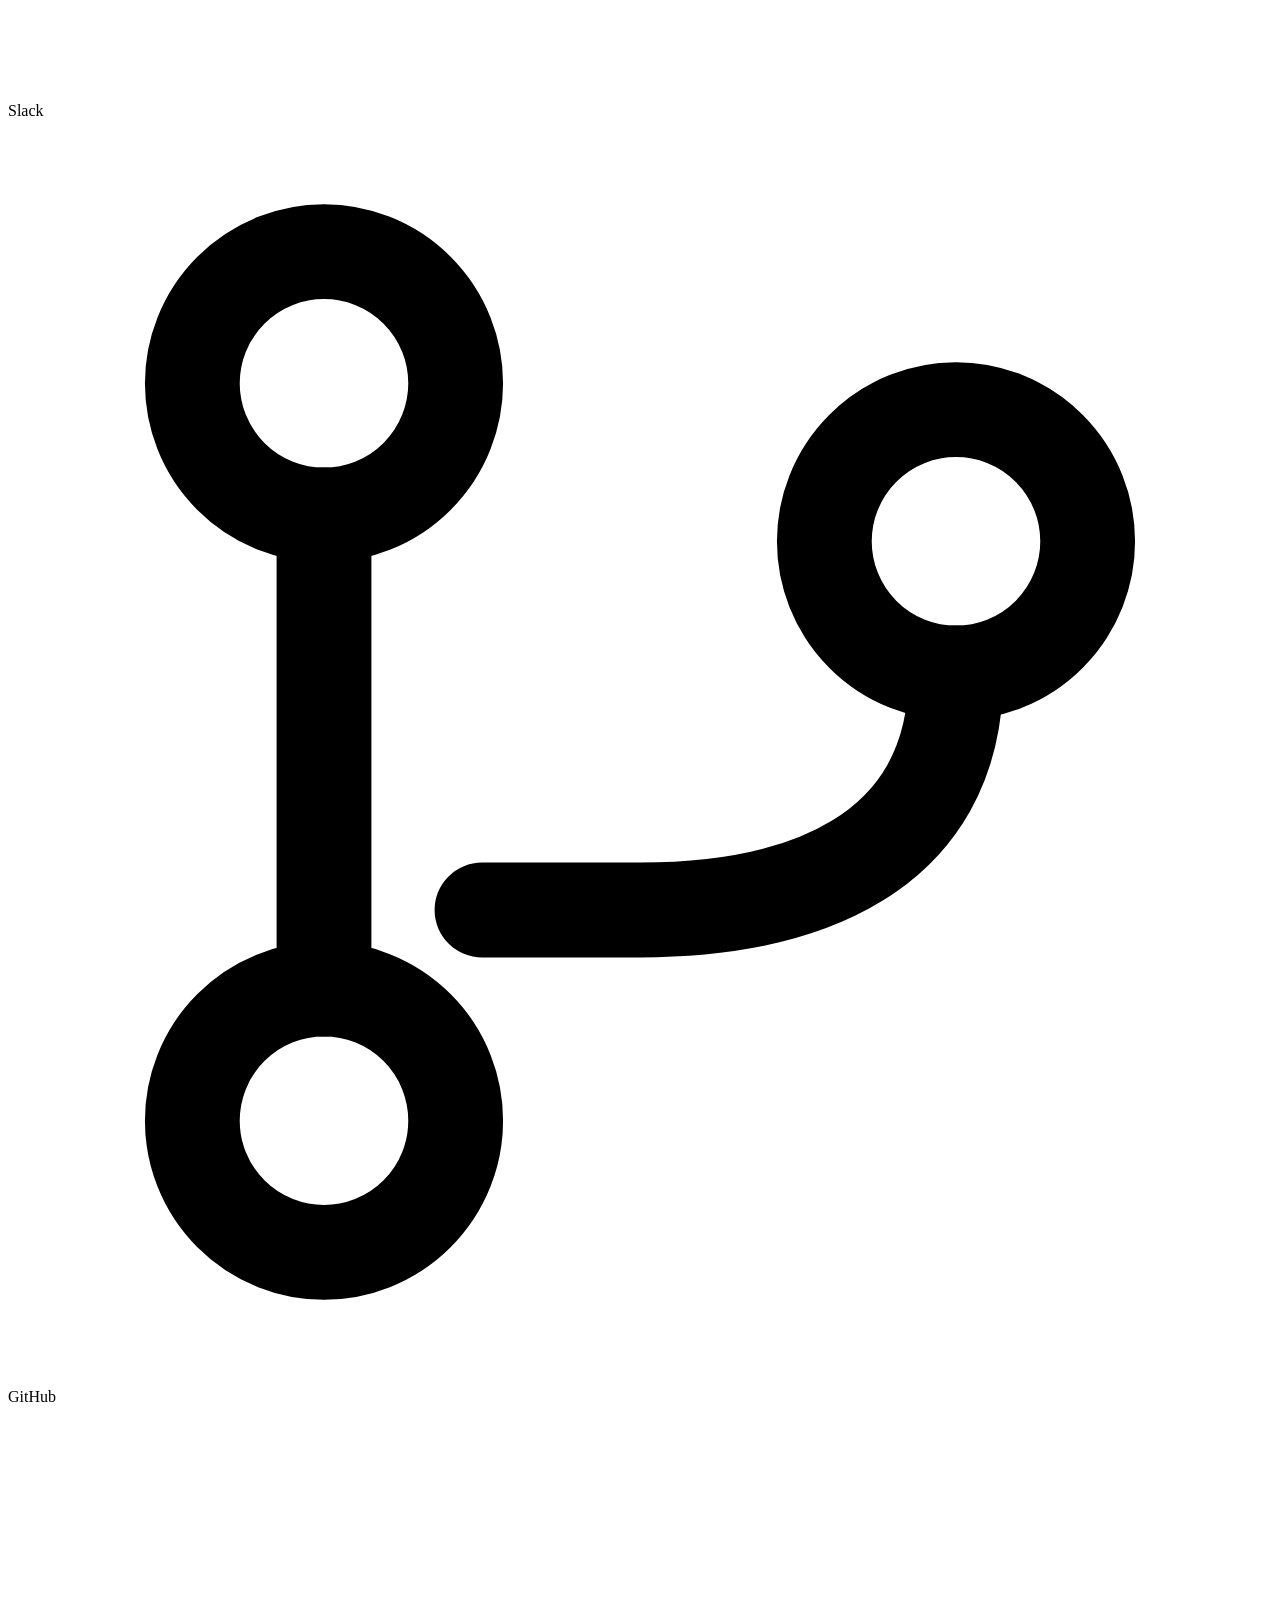
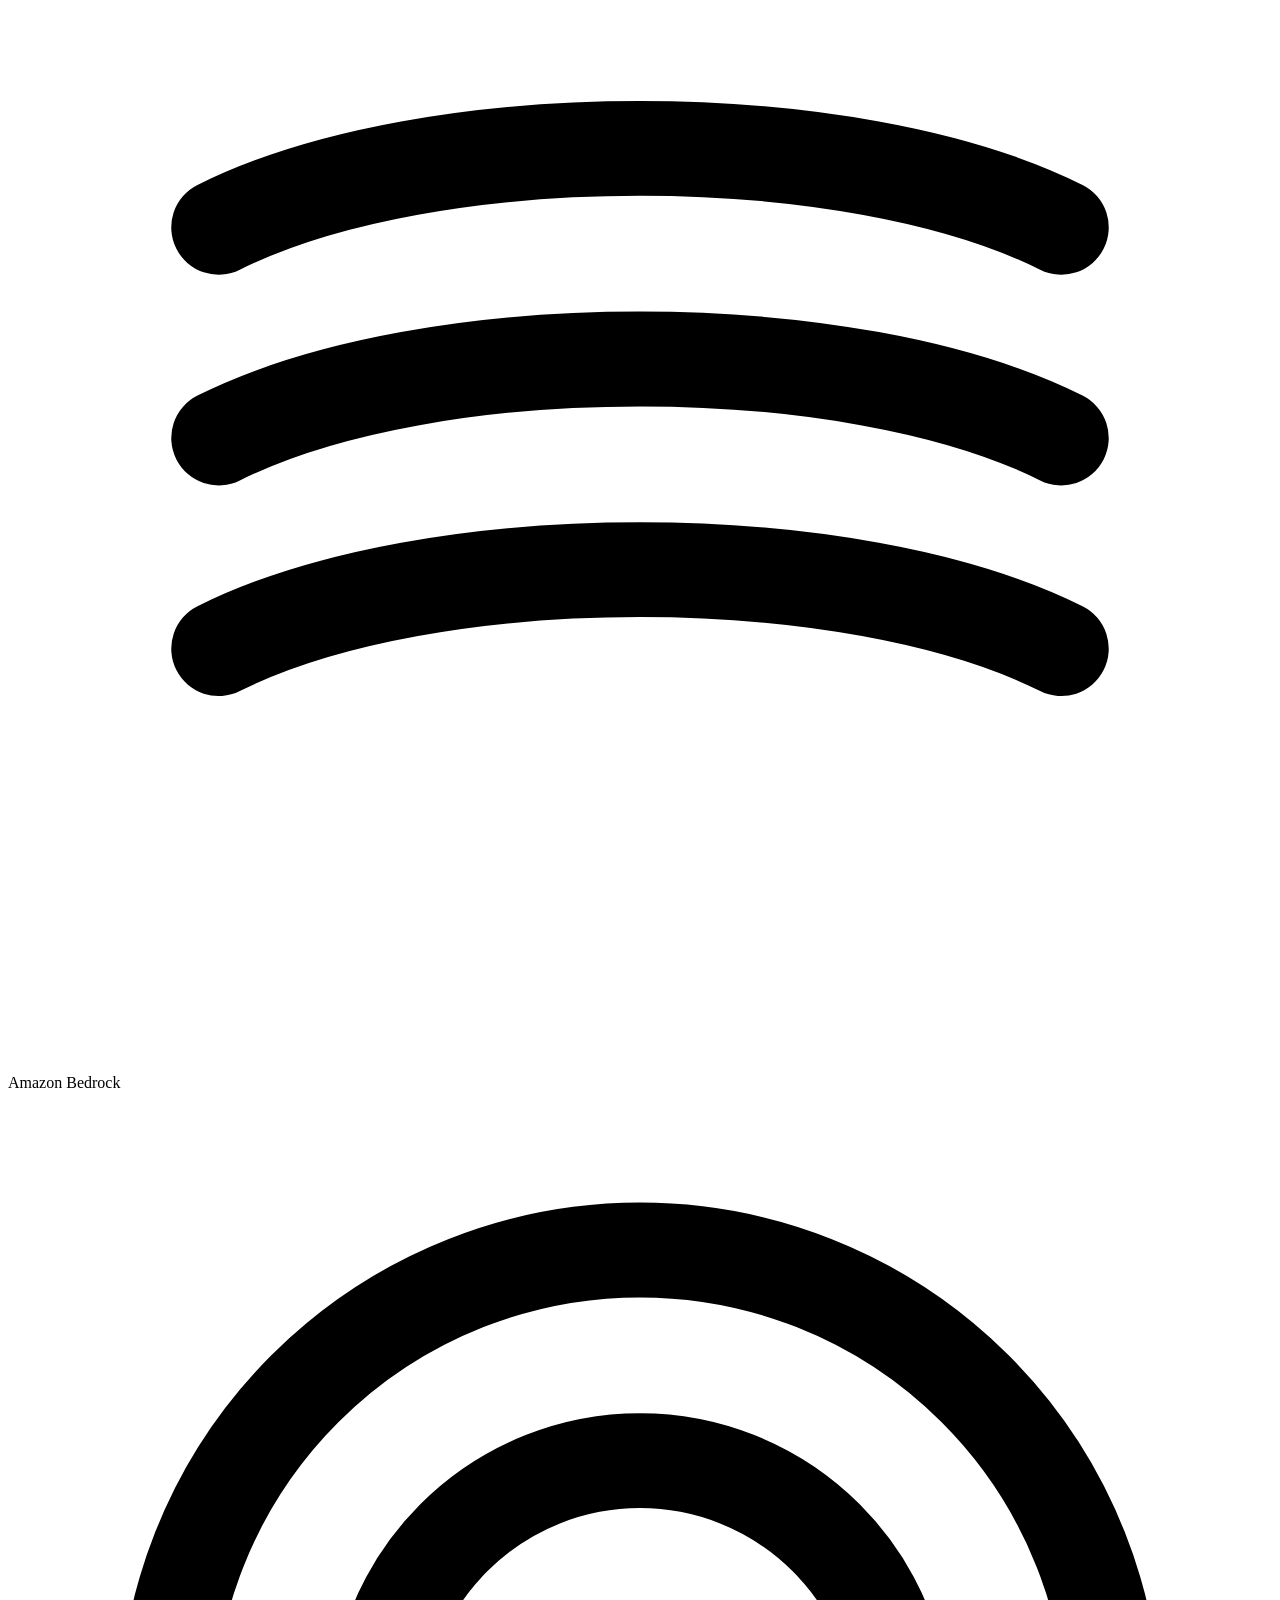
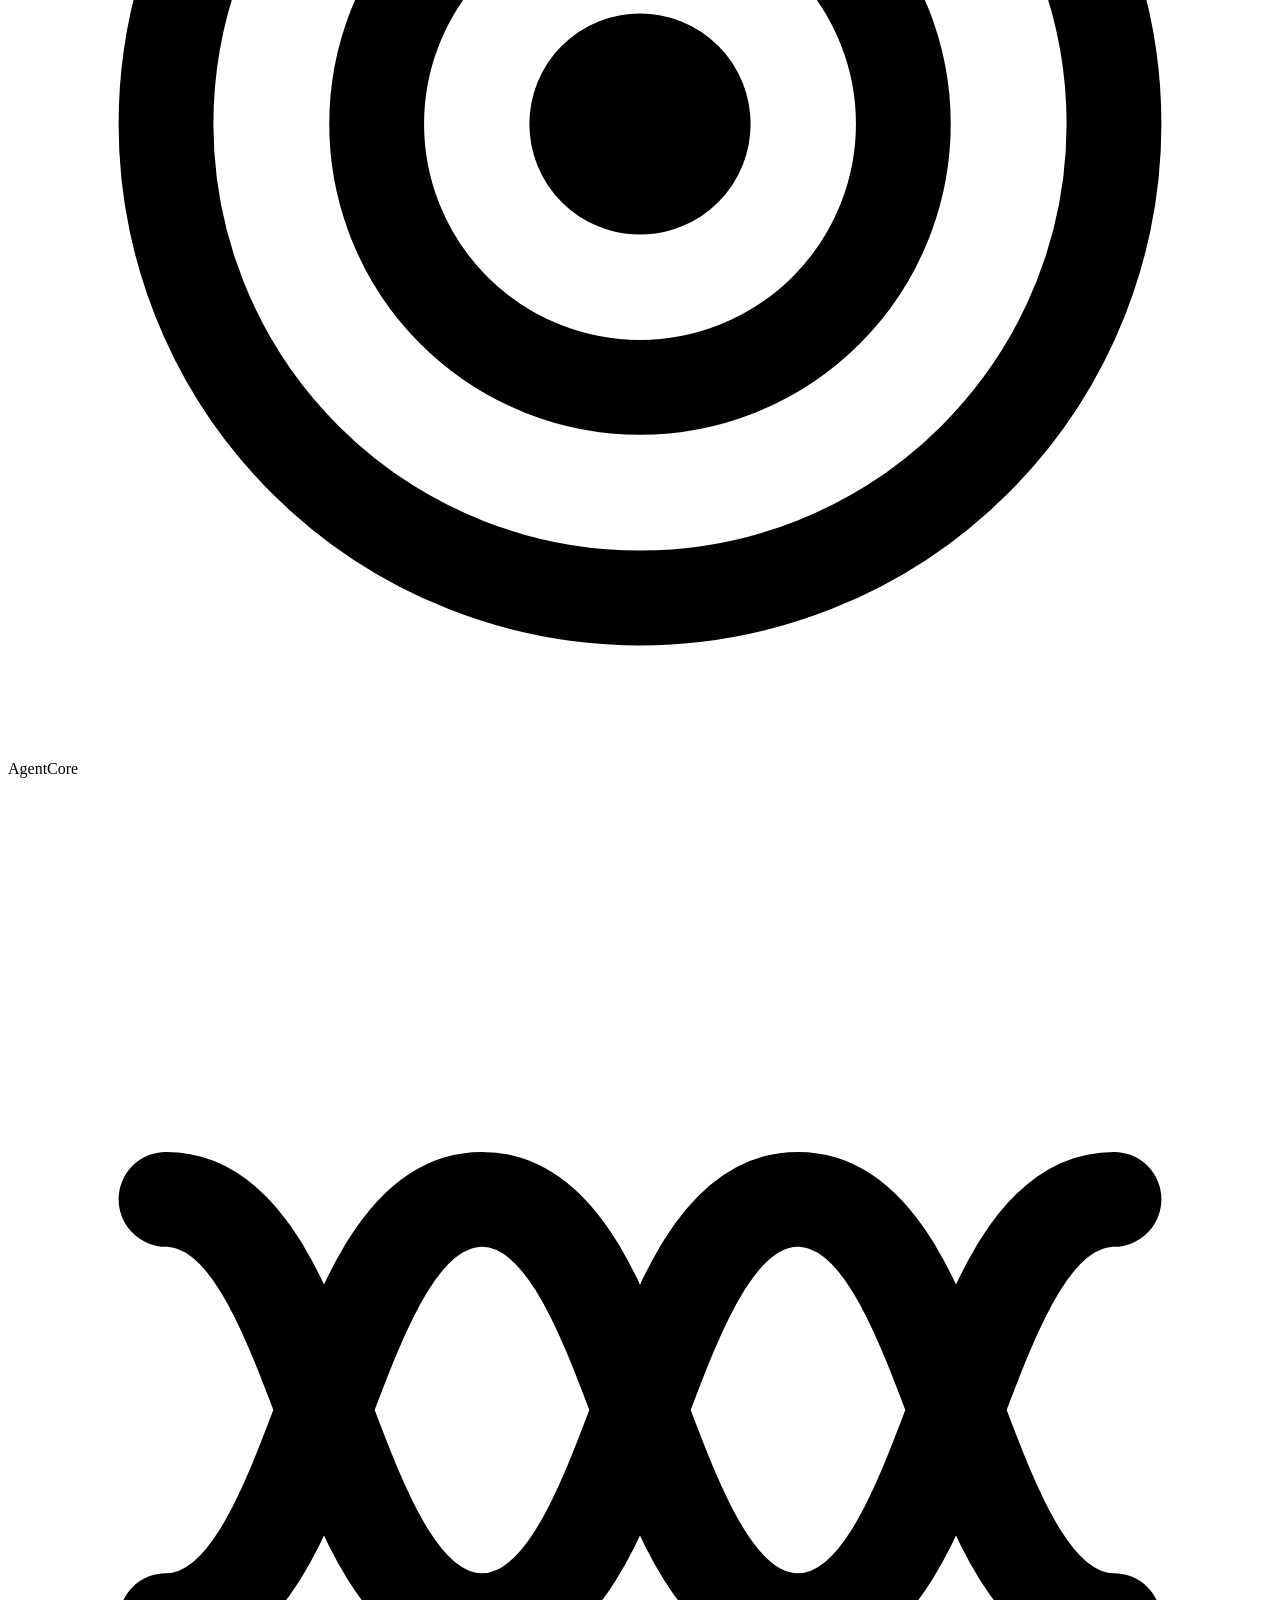
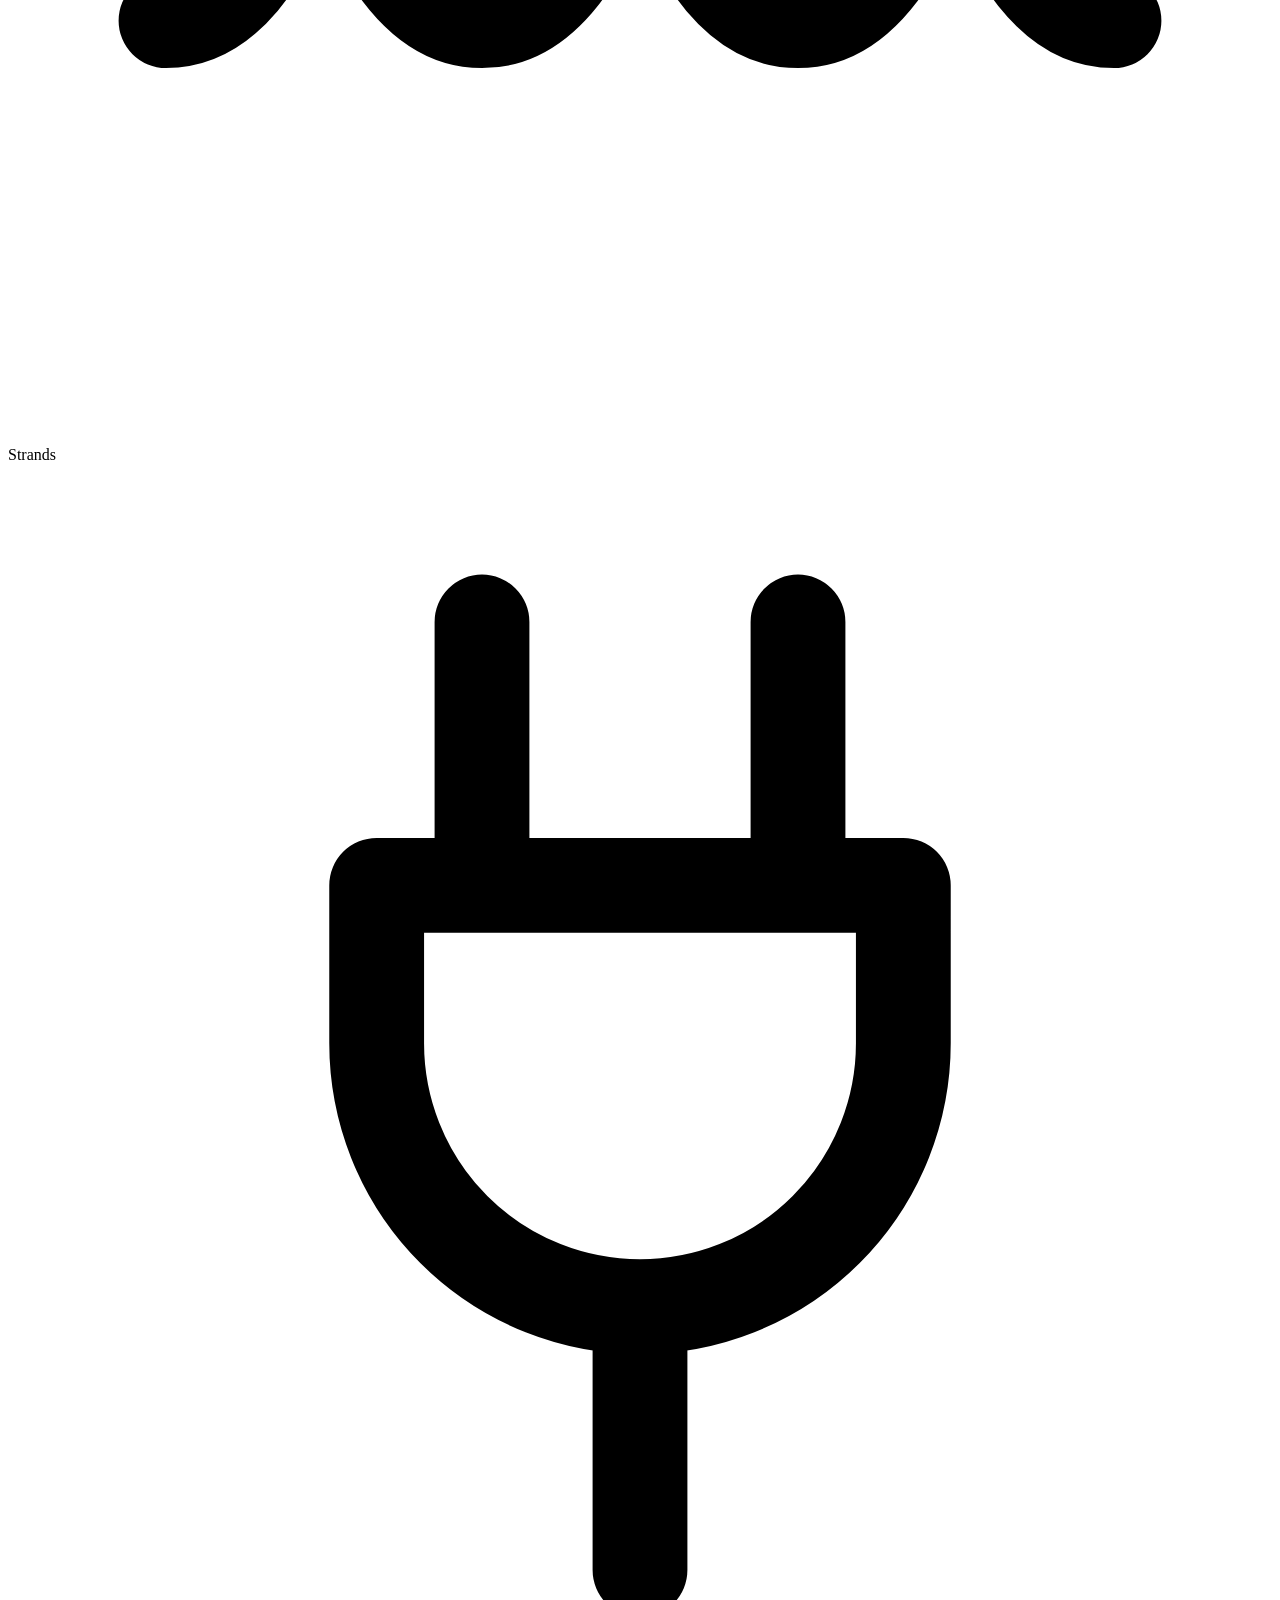
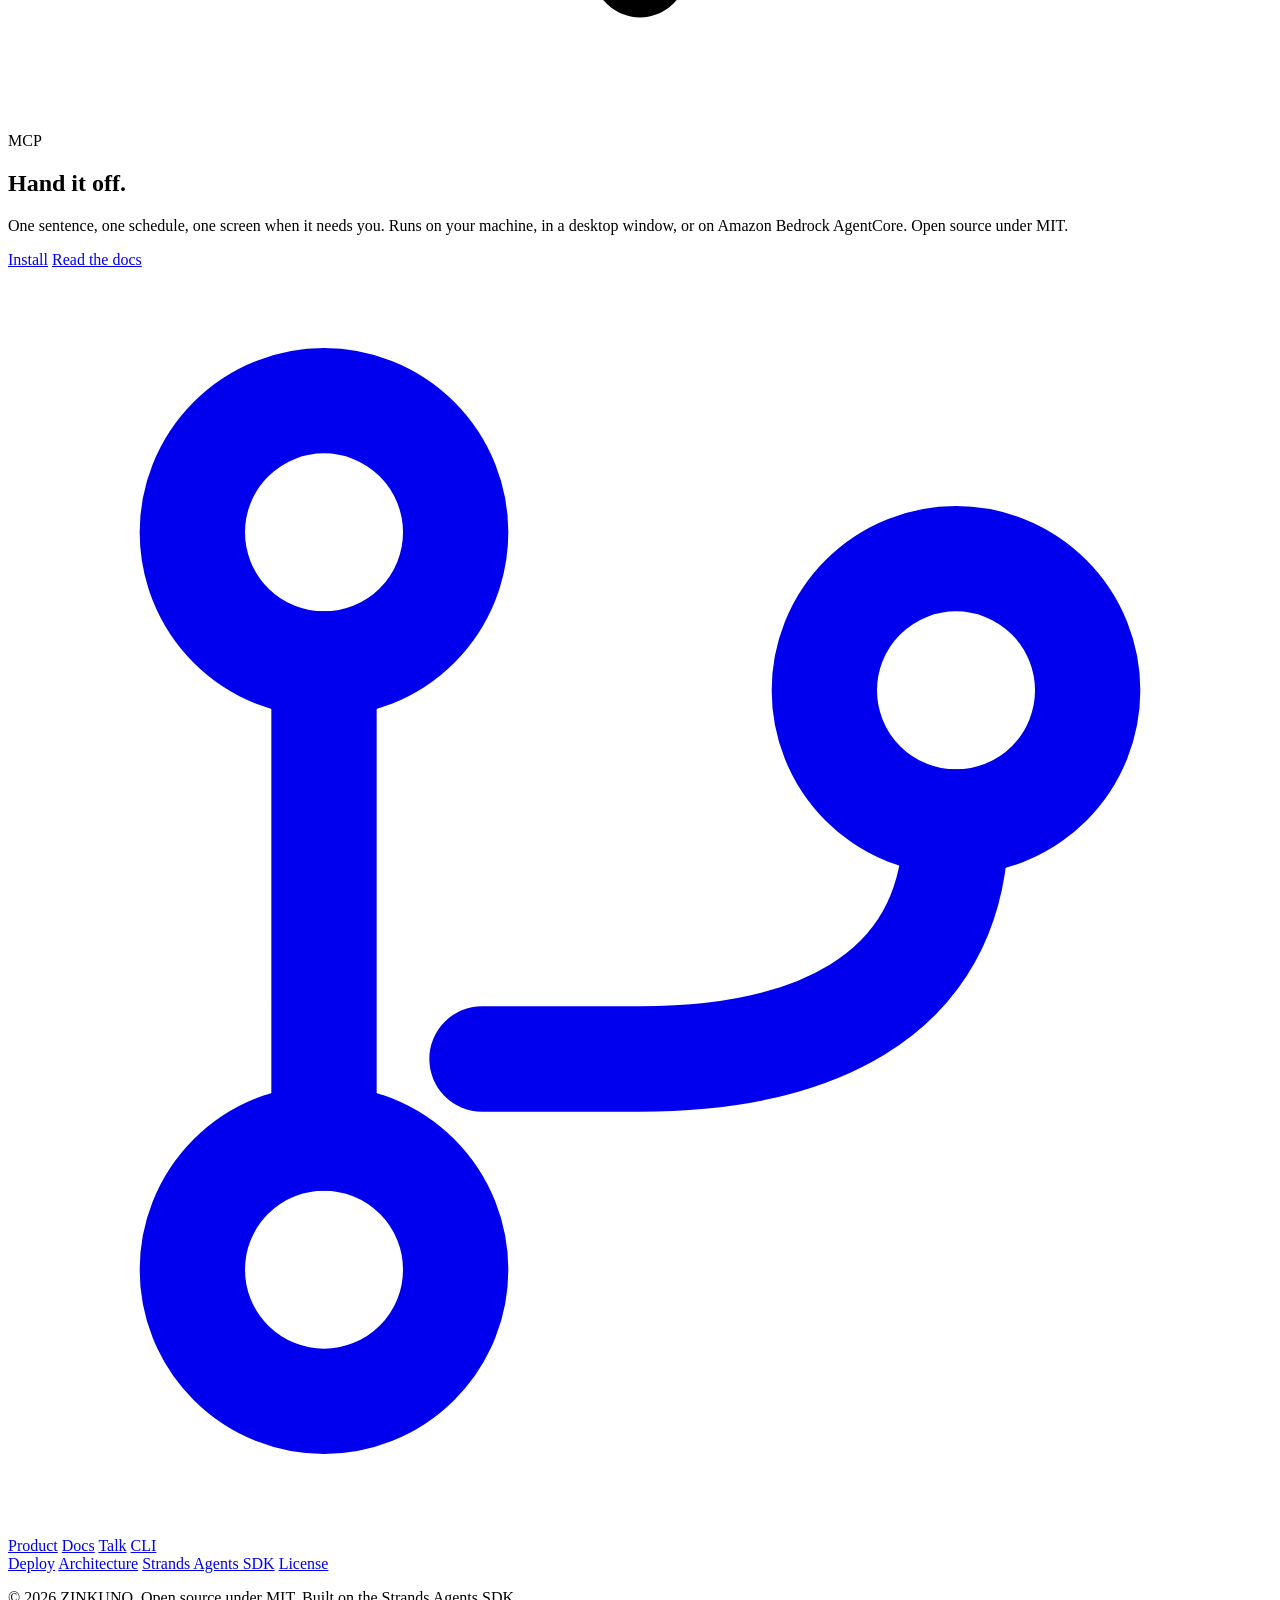
==== commit 030e3530: "Repository URLs point at ZINKUNO/Handoff" ====
--- a/site/index.html
+++ b/site/index.html
@@ -29,7 +29,7 @@
     <div class="nav-tabs">
       <a href="/#product" data-tab="product">Product</a>
       <a href="/docs/getting-started" data-tab="docs">Docs</a>
-      <a href="https://github.com/LSUDOKO/Handoff" target="_blank" rel="noopener noreferrer">GitHub</a>
+      <a href="https://github.com/ZINKUNO/Handoff" target="_blank" rel="noopener noreferrer">GitHub</a>
       <a class="nav-pill-link" href="/#setup" aria-label="Install Handoff">
         <span class="nav-pill" aria-hidden="true">
           <span class="nav-legends">
@@ -54,7 +54,7 @@
     <a href="/#product">Product</a>
     <a href="/docs/getting-started">Docs</a>
     <a href="/#setup">Install</a>
-    <a href="https://github.com/LSUDOKO/Handoff" target="_blank" rel="noopener noreferrer">GitHub</a>
+    <a href="https://github.com/ZINKUNO/Handoff" target="_blank" rel="noopener noreferrer">GitHub</a>
   </div>
 </nav>
 <!-- nav:end -->
@@ -85,7 +85,7 @@
       <span class="pill"><span class="dot" aria-hidden="true"></span>Open source · MIT</span>
       <span class="pill">Strands Agents SDK</span>
       <span class="pill">Runs on Amazon Bedrock</span>
-      <a href="https://github.com/LSUDOKO/Handoff" target="_blank" rel="noopener noreferrer"><span class="pill">★ GitHub</span></a>
+      <a href="https://github.com/ZINKUNO/Handoff" target="_blank" rel="noopener noreferrer"><span class="pill">★ GitHub</span></a>
     </div>
   </section>
 
@@ -108,7 +108,7 @@
           <div class="setup-row">
             <div class="head"><span class="num">01</span><div><h3>Clone and install</h3><p>The extras add the Groq provider, the native window and a credential-free web-fetch server.</p></div></div>
             <div class="body">
-              <div class="cmd"><span class="prompt">$</span><code>git clone https://github.com/LSUDOKO/Handoff &amp;&amp; cd Handoff</code></div>
+              <div class="cmd"><span class="prompt">$</span><code>git clone https://github.com/ZINKUNO/Handoff &amp;&amp; cd Handoff</code></div>
               <div class="cmd"><span class="prompt">$</span><code>python3.12 -m venv .venv &amp;&amp; source .venv/bin/activate</code></div>
               <div class="cmd"><span class="prompt">$</span><code>pip install -e ".[dev,groq,desktop,web]"</code></div>
             </div>
@@ -296,7 +296,7 @@
 <footer class="site-footer">
   <div class="wrap footer-top">
     <div class="footer-links">
-      <a class="social" href="https://github.com/LSUDOKO/Handoff" target="_blank" rel="noopener noreferrer" aria-label="Handoff on GitHub">
+      <a class="social" href="https://github.com/ZINKUNO/Handoff" target="_blank" rel="noopener noreferrer" aria-label="Handoff on GitHub">
         <svg viewBox="0 0 24 24" fill="none" stroke="currentColor" stroke-width="2" stroke-linecap="round" stroke-linejoin="round" aria-hidden="true"><circle cx="6" cy="5" r="2.5"/><circle cx="6" cy="19" r="2.5"/><circle cx="18" cy="8" r="2.5"/><path d="M6 7.5v9M18 10.5c0 3.5-3 4.5-6 4.5H9"/></svg>
       </a>
       <a href="/#product">Product</a>
@@ -308,7 +308,7 @@
       <a href="/docs/deploy">Deploy</a>
       <a href="/docs/architecture">Architecture</a>
       <a href="https://strandsagents.com" target="_blank" rel="noopener noreferrer">Strands Agents SDK</a>
-      <a href="https://github.com/LSUDOKO/Handoff/blob/main/LICENSE" target="_blank" rel="noopener noreferrer">License</a>
+      <a href="https://github.com/ZINKUNO/Handoff/blob/main/LICENSE" target="_blank" rel="noopener noreferrer">License</a>
     </div>
   </div>
   <div class="wrap"><p class="footer-note">© 2026 ZINKUNO. Open source under MIT. Built on the Strands Agents SDK.</p></div>
